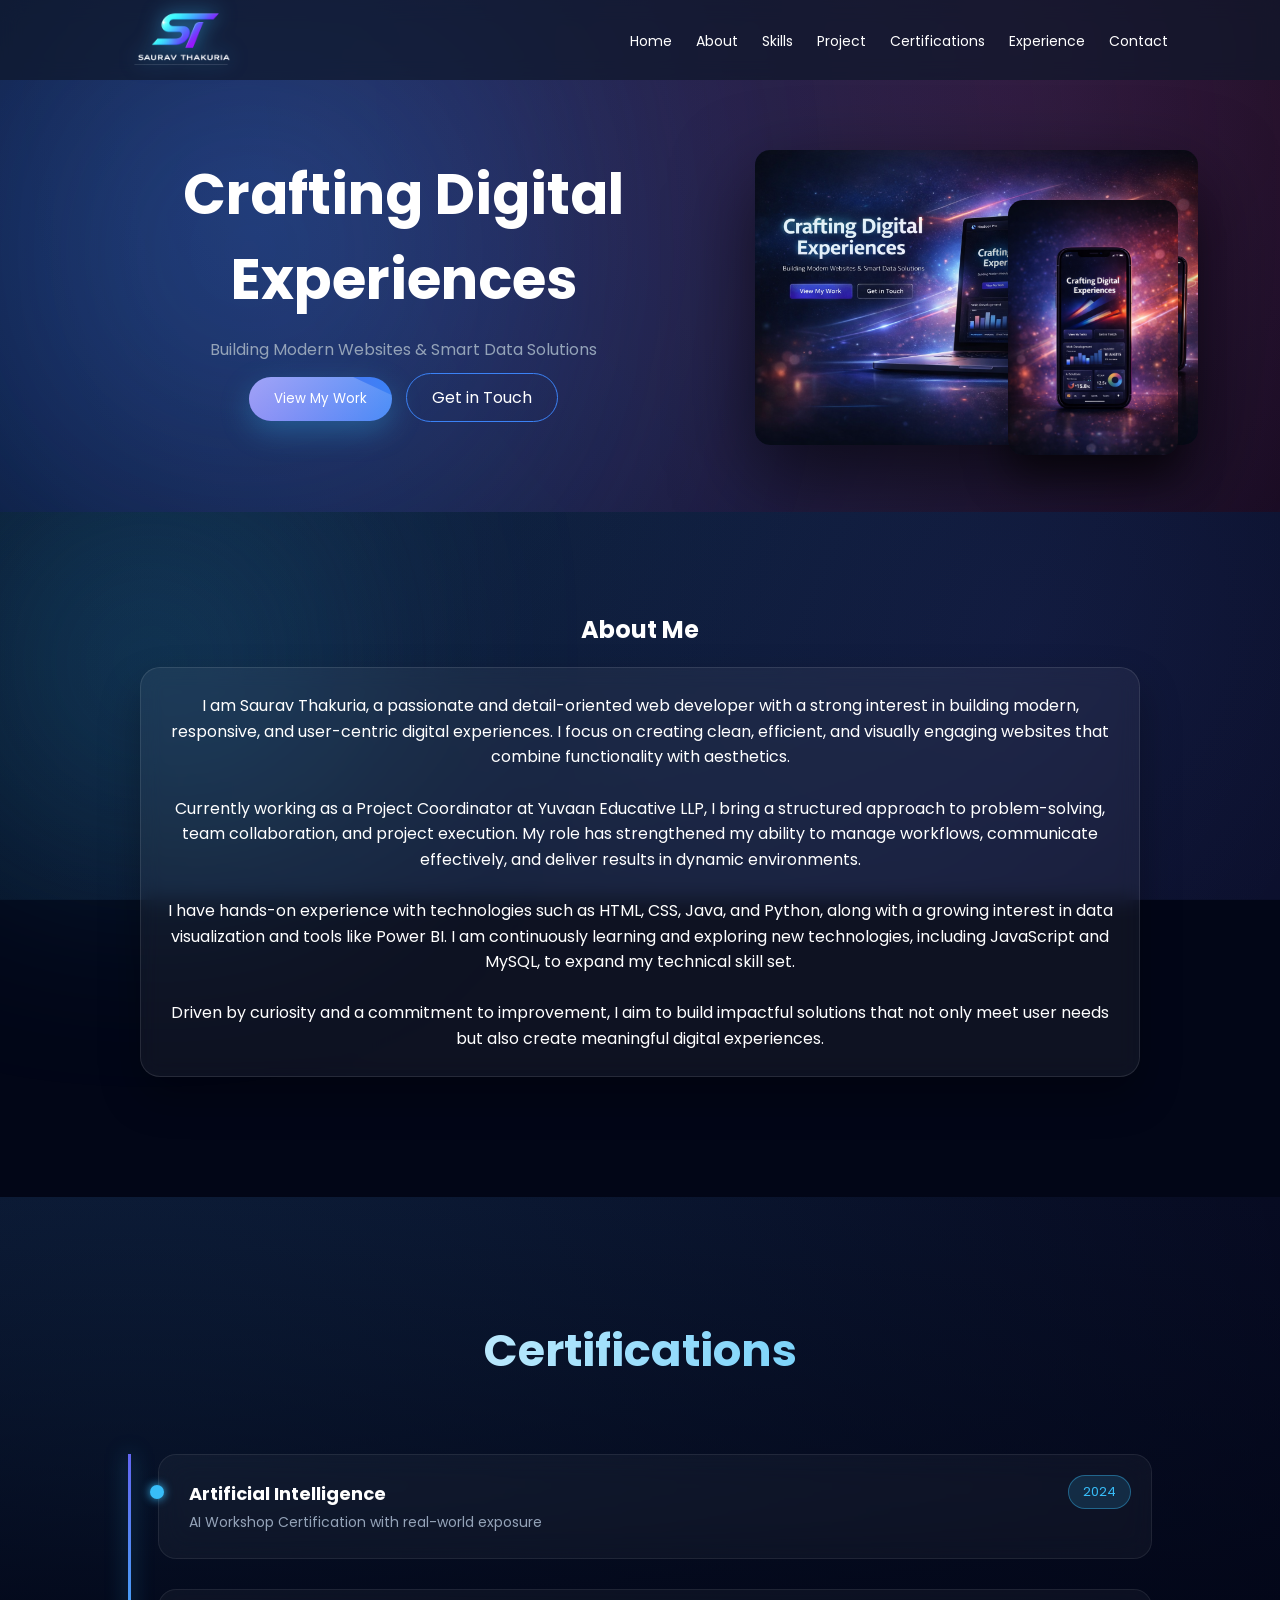
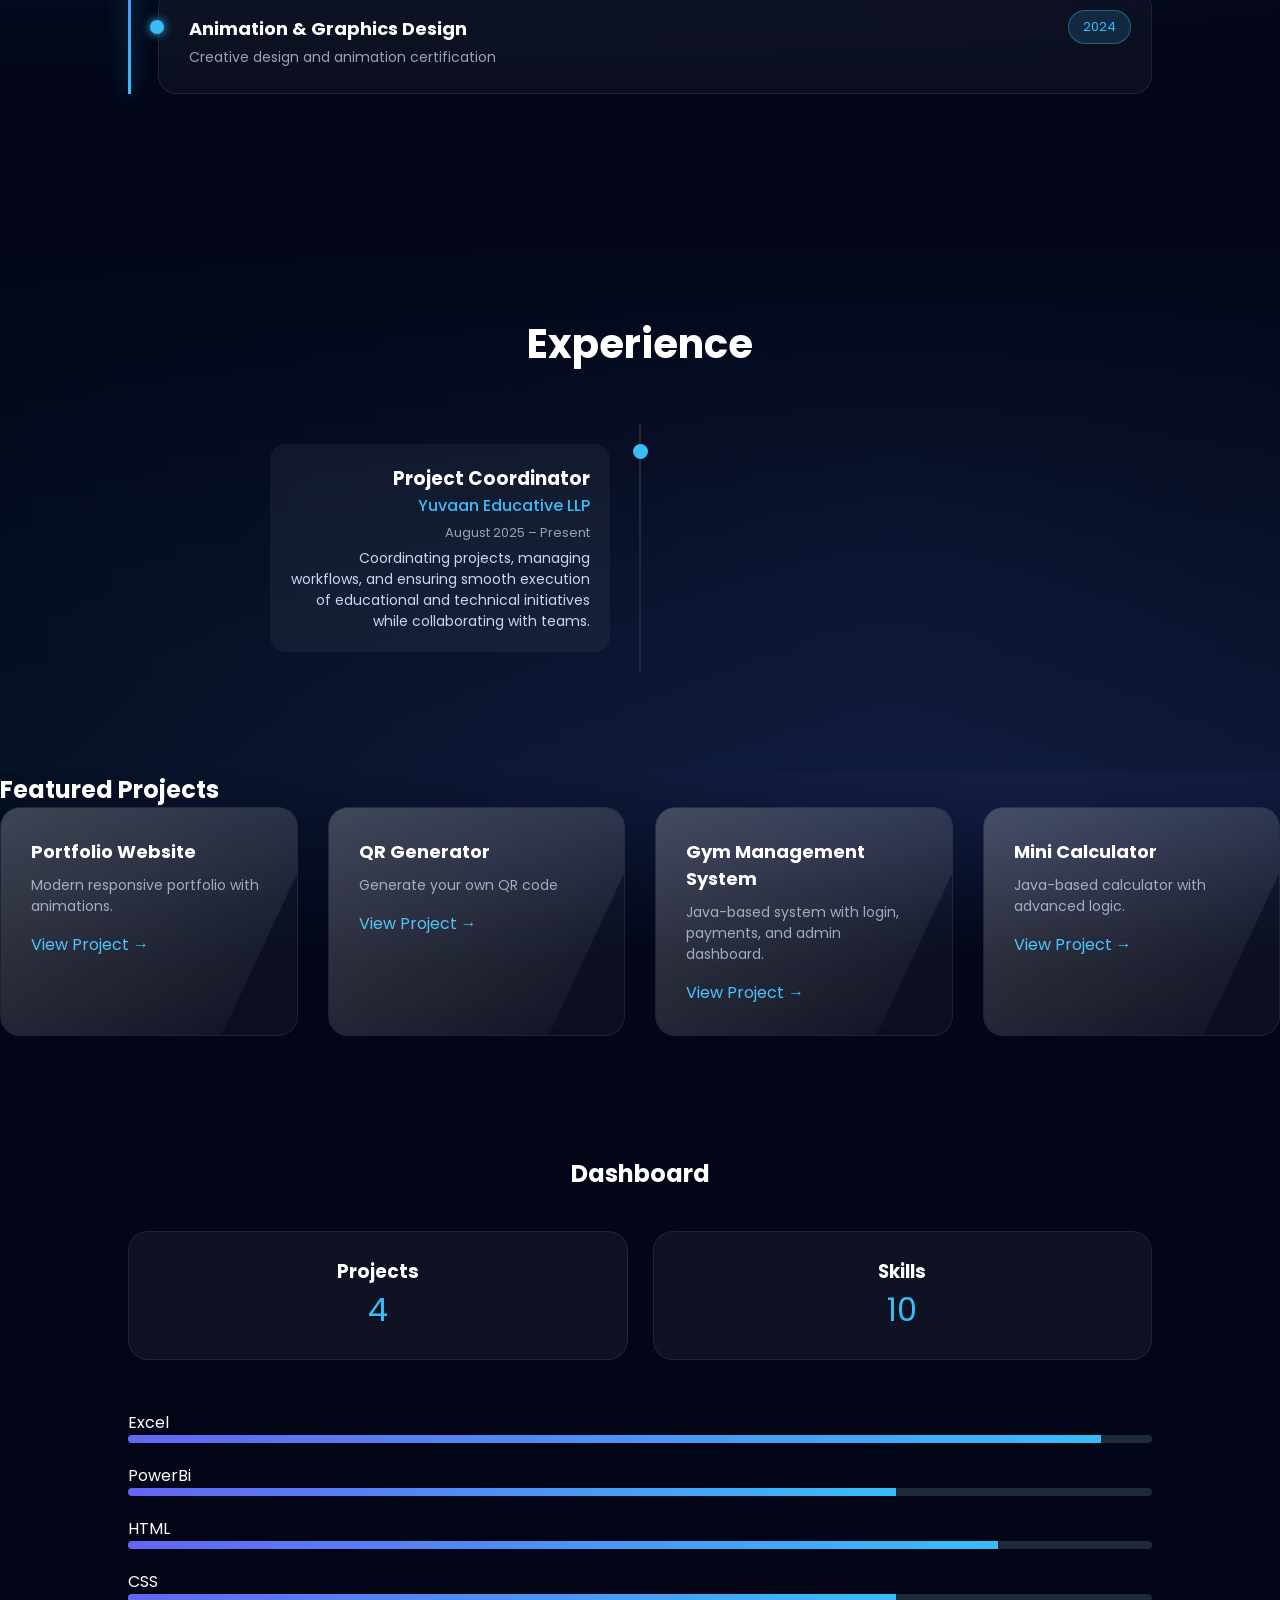
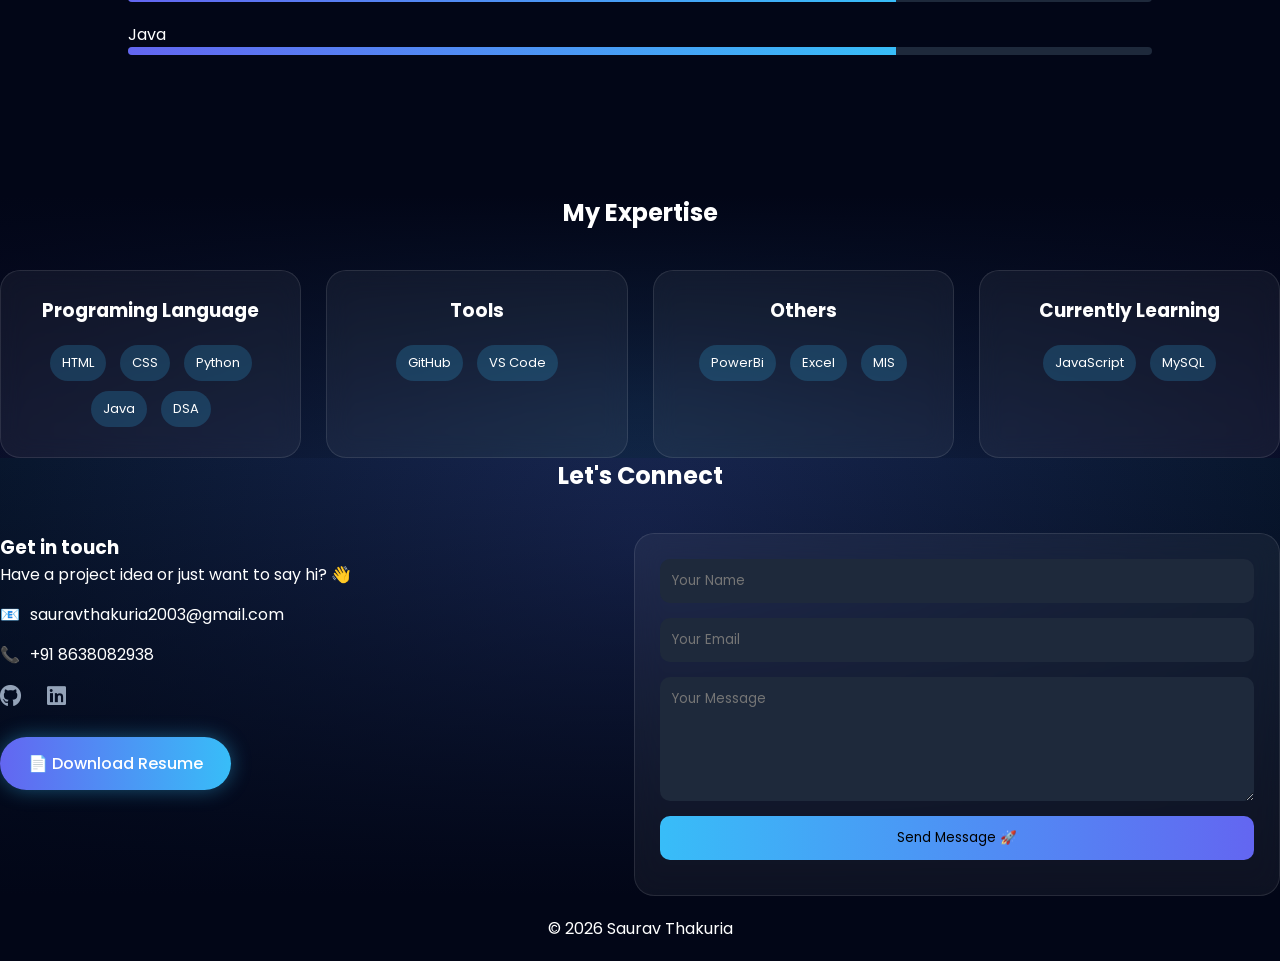
==== index.html @ 49cc0798 "Update index.html" ====
<!DOCTYPE html>
<html lang="en">
<head>
    <meta charset="UTF-8">
    <title>Saurav Thakuria | Portfolio</title>
    <link rel="stylesheet" href="style.css">
    <link rel="icon" href="logo.png">
    <link rel="stylesheet" href="https://cdnjs.cloudflare.com/ajax/libs/font-awesome/6.5.0/css/all.min.css">
    <link href="https://fonts.googleapis.com/css2?family=Poppins:wght@300;400;600&display=swap" rel="stylesheet">
    <!-- Google tag (gtag.js) -->
<script async src="https://www.googletagmanager.com/gtag/js?id=G-VXC1PL7Y31"></script>
<script>
  window.dataLayer = window.dataLayer || [];
  function gtag(){dataLayer.push(arguments);}
  gtag('js', new Date());

  gtag('config', 'G-VXC1PL7Y31');
</script>
</head>
<body>

<!-- NAVBAR -->
<header>
    <h1 class="logo">
  <img src="logo.png" alt="Saurav Logo">
</h1>
    <nav>
        <button onclick="scrollToSection('home')">Home</button>
        <button onclick="scrollToSection('about')">About</button>
        <button onclick="scrollToSection('skills')">Skills</button>
        <button onclick="scrollToSection('projects')">Project</button>
        <button onclick="scrollToSection('certifications')">Certifications</button>
        <button onclick="scrollToSection('experience')">Experience</button>
        <button onclick="scrollToSection('contact')">Contact</button>
    </nav>
</header>

<!-- HERO -->
<section id="home" class="hero">
  <div class="hero-container">

    <!-- LEFT -->
    <div class="hero-left">
      <h1>Crafting Digital Experiences</h1>
      <p>Building Modern Websites & Smart Data Solutions</p>

      <div class="hero-buttons">
        <button id="workBtn" class="premium-btn" onclick="scrollToSection('projects')">
  View My Work
</button>

<a onclick="scrollToSection('contact')" class="btn-outline premium-outline">
  Get in Touch
</a>
      </div>
    </div>

    <!-- RIGHT -->
    <div class="hero-right">

      <!-- MAIN SCREEN -->
      <div class="main-screen">
    
    <img src="dashboard.png" alt="dashboard">
  </a>
</div>

      <!-- FLOATING MOBILE -->
      <div class="mobile-screen">
      <a href="https://sauravthakuriaportfolio.in" target="_blank"></a>
       <img src="mobile.png" alt="mobile preview">
  
</div>

    </div>

  </div>
</section>

<!-- ABOUT -->
<section id="about">
    <h2>About Me</h2>
    <p>
        I am Saurav Thakuria, a passionate and detail-oriented web developer with a strong interest in building modern, responsive, and user-centric digital experiences. I focus on creating clean, efficient, and visually engaging websites that combine functionality with aesthetics.
<br><br>
Currently working as a Project Coordinator at Yuvaan Educative LLP, I bring a structured approach to problem-solving, team collaboration, and project execution. My role has strengthened my ability to manage workflows, communicate effectively, and deliver results in dynamic environments.
<br><br>
I have hands-on experience with technologies such as HTML, CSS, Java, and Python, along with a growing interest in data visualization and tools like Power BI. I am continuously learning and exploring new technologies, including JavaScript and MySQL, to expand my technical skill set.
<br><br>
Driven by curiosity and a commitment to improvement, I aim to build impactful solutions that not only meet user needs but also create meaningful digital experiences.

    </p>
</section>

<section id="certifications">
  <div class="cert-container">

    <h2 class="section-title">Certifications</h2>

    <div class="cert-list">

      <div class="cert-item">
        <div class="cert-left">
          <h3>Artificial Intelligence</h3>
          <p>AI Workshop Certification with real-world exposure</p>
        </div>
        <span class="cert-year">2024</span>
      </div>

      <div class="cert-item">
        <div class="cert-left">
          <h3>Animation & Graphics Design</h3>
          <p>Creative design and animation certification</p>
        </div>
        <span class="cert-year">2024</span>
      </div>

    </div>

  </div>
</section>

<!-- Experience -->
<section id="experience">
  <h2>Experience</h2>

  <div class="timeline">

    <div class="timeline-item">
      <div class="timeline-dot"></div>

      <div class="timeline-content">
        <h3>Project Coordinator</h3>
        <p class="company">Yuvaan Educative LLP</p>
        <p class="duration">August 2025 – Present</p>

        <p class="desc">
          Coordinating projects, managing workflows, and ensuring smooth 
          execution of educational and technical initiatives while 
          collaborating with teams.
        </p>
      </div>
    </div>

  </div>
</section>

<!-- PROJECTS -->
<section id="projects">
  <h2>Featured Projects</h2>

  <div class="project-grid">

    <div class="project-card">
      <div class="project-content">
        <h3>Portfolio Website</h3>
        <p>Modern responsive portfolio with animations.</p>
        <a href="https://sauravthakuriaportfolio.in/" target="_blank">View Project →</a>
      </div>
    </div>

    <div class="project-card">
      <div class="project-content">
        <h3>QR Generator</h3>
        <p>Generate your own QR code</p>
        <a href="qr generator\index.html" target="_blank">View Project →</a>
      </div>
    </div>

    <div class="project-card">
      <div class="project-content">
        <h3>Gym Management System</h3>
        <p>Java-based system with login, payments, and admin dashboard.</p>
        <a href="https://github.com/s-aur-av/Gym-Management-System" target="_blank">View Project →</a>
      </div>
    </div>

    <div class="project-card">
      <div class="project-content">
        <h3>Mini Calculator</h3>
        <p>Java-based calculator with advanced logic.</p>
        <a href="https://github.com/s-aur-av/Simple-Calculator" target="_blank">View Project →</a>
      </div>
    </div>

  </div>
</section>

<section id="dashboard">
  <h2>Dashboard</h2>

  <div class="dashboard-grid">

    <div class="dash-card">
      <h3>Projects</h3>
      <p class="count" data-target="4">0</p>
    </div>

    <div class="dash-card">
      <h3>Skills</h3>
      <p class="count" data-target="10">0</p>
    </div>

    <!-- <div class="dash-card">
      <h3>Experience</h3>
      <p>1+ Years</p>
    </div> -->

  </div>

  <!-- SKILL BARS -->
  <div class="skills-bars">
    <div class="bar">
      <div class="bar">
      <span>Excel</span>
      <div class="progress"><div style="width:95%"></div></div>
    </div>

    <div class="bar">
      <span>PowerBi</span>
      <div class="progress"><div style="width:75%"></div></div>
    </div>


      <span>HTML</span>
      <div class="progress"><div style="width:85%"></div></div>
    </div>

    <div class="bar">
      <span>CSS</span>
      <div class="progress"><div style="width:75%"></div></div>
    </div>

    <div class="bar">
      <span>Java</span>
      <div class="progress"><div style="width:75%"></div></div>
    </div>
  </div>

</section>

<!-- SKILLS -->
<section id="skills">
  <h2>My Expertise</h2>

  <div class="skills-grid">

    <div class="skill-card">
      <h3>Programing Language</h3>
      <div class="tags">
        <span>HTML</span>
        <span>CSS</span>
        <span>Python</span>
        <span>Java</span>
        <span>DSA</span>
      </div>
    </div>

    <div class="skill-card">
      <h3>Tools</h3>
      <div class="tags">
        <span>GitHub</span>
        <span>VS Code</span>
      </div>
    </div>

    <div class="skill-card">
      <h3>Others</h3>
      <div class="tags">
        <span>PowerBi</span>
        <span>Excel</span>
        <span>MIS</span>
      </div>
    </div>

    <div class="skill-card">
      <h3>Currently Learning</h3>
      <div class="tags">
        <span>JavaScript</span>
        <span>MySQL</span>
      </div>
    </div>

  </div>
</section>

<!-- CONTACT -->
<section id="contact">
  <h2>Let's Connect</h2>

  <div class="contact-wrapper">

    <!-- LEFT INFO -->
    <div class="contact-info">
      <h3>Get in touch</h3>
      <p>Have a project idea or just want to say hi? 👋</p>

      <div class="info-box">
        <span>📧</span>
        <p>sauravthakuria2003@gmail.com</p>
      </div>

      <div class="info-box">
        <span>📞</span>
        <p>+91 8638082938</p>
      </div>

      <div class="socials">
        <a href="https://github.com/s-aur-av" target="_blank">
  <i class="fa-brands fa-github"></i></a>
        <a href="https://linkedin.com/in/YOUR_USERNAME" target="_blank">
  <i class="fa-brands fa-linkedin"></i></a>

      </div>
      <div class="resume-box">
  <a href="Resume.pdf" target="_blank" class="resume-btn">
    📄 Download Resume
  </a>
</div>
    </div>

    <!-- RIGHT FORM -->
    <div class="contact-form-box">

      <form 
        action="https://docs.google.com/forms/d/e/1FAIpQLSd_JuJNEnAfX74g0qsbkmv-qudttuiQTP0_IwEKhWfiXL3vIQ/formResponse"
        method="POST"
        target="hidden_iframe"
        onsubmit="return handleSubmit()"
      >

        <input type="text" name="entry.2116424970" placeholder="Your Name" required>

        <input type="email" name="entry.1252102187" placeholder="Your Email" required>

        <textarea name="entry.1014805672" rows="5" placeholder="Your Message" required></textarea>

        <button type="submit">Send Message 🚀</button>

      </form>

      <iframe name="hidden_iframe" style="display:none;"></iframe>

      <p id="success-msg"></p>

    </div>

  </div>
</section>
<footer>
    <p>© 2026 Saurav Thakuria</p>
</footer>

<script src="script.js"></script>
</body>
</html>
---- style.css ----
/* RESET */
@media (max-width: 768px) {
  body, html { overflow-x: hidden; max-width: 100vw; }
  .container { max-width: 100%; margin: 0; padding: 0 10px; }
}

* {
    margin: 0;
    padding: 0;
    box-sizing: border-box;
    font-family: 'Poppins', sans-serif;
}

body, html {
  margin: 0;
  padding: 0;
  overflow-x: hidden;
}

body {
    background: #020617;
    color: #fff;
    scroll-behavior: smooth;
}

/* NAVBAR */
header {
    position: fixed;
    width: 100%;
    top: 0;
    background: rgba(15, 23, 42, 0.7);
    backdrop-filter: blur(10px);
    display: flex;
    justify-content: space-between;
    align-items: center;
    padding: 10px 8%;
    z-index: 1000;
    height: 80px;
}


.logo {
    display: flex;
    align-items: center;
}

.logo img {
    height: 110px;
    width: auto;
    object-fit: contain;
    transition: 0.3s;
    filter: drop-shadow(0 0 10px rgba(56,189,248,0.6));
}

.logo img:hover {
    transform: scale(1.08);
}

header h1 {
    font-size: 22px;
}

nav button {
    background: none;
    border: none;
    color: white;
    margin: 0 10px;
    cursor: pointer;
    font-size: 14px;
    transition: 0.3s;
}

nav button:hover {
    color: #38bdf8;
}

.nav-btn {
    display: inline-block;
    padding: 14px 30px;
    border-radius: 30px;
    text-decoration: none;
    color: white;

    background: linear-gradient(90deg, #6366f1, #38bdf8);

    transition: 0.3s;
}

.nav-btn:hover {
    transform: scale(1.08);
    box-shadow: 0 0 25px rgba(56,189,248,0.6);
}

/* HERO */
/* HERO BASE */
/* HERO BACKGROUND */
/* BASE PREMIUM BUTTON */
.premium-btn {
    position: relative;
    padding: 14px 30px;
    border-radius: 30px;
    border: none;
    cursor: pointer;
    color: white;
    overflow: hidden;

    background: linear-gradient(90deg, #6366f1, #38bdf8);
    box-shadow: 0 10px 30px rgba(56,189,248,0.3);

    transition: all 0.3s ease;
}

/* HOVER SCALE */
.premium-btn:hover {
    transform: translateY(-3px) scale(1.05);
}

/* ✨ SHINE EFFECT */
.premium-btn::before {
    content: "";
    position: absolute;
    top: -100%;
    left: -100%;
    width: 200%;
    height: 200%;
    background: linear-gradient(120deg, transparent, rgba(255,255,255,0.4), transparent);
    transform: rotate(25deg);
    transition: 0.5s;
}

.premium-btn:hover::before {
    top: 100%;
    left: 100%;
}

/* 🌊 RIPPLE EFFECT */
.premium-btn span {
    position: absolute;
    border-radius: 50%;
    transform: scale(0);
    animation: ripple 0.6s linear;
    background: rgba(255,255,255,0.5);
}

@keyframes ripple {
    to {
        transform: scale(4);
        opacity: 0;
    }
}

.premium-outline {
    position: relative;
    padding: 14px 30px;
    border-radius: 30px;
    text-decoration: none;
    color: white;

    border: 1px solid #38bdf8;
    overflow: hidden;

    transition: 0.3s;
}

/* glow on hover */
.premium-outline:hover {
    background: rgba(56,189,248,0.1);
    box-shadow: 0 0 20px rgba(56,189,248,0.6);
    transform: scale(1.05);
}


.hero {
    min-height: auto;              /* remove 100vh problem */
    padding: 120px 20px 60px;     /* top = navbar space */
    display: flex;
    flex-direction: column;
    
    align-items: center;
  justify-content: center; /* center horizontally */
  gap: 15px;
  flex-wrap: wrap;
    text-align: center;
    background:
        radial-gradient(circle at 20% 40%, rgba(59,130,246,0.3), transparent),
        radial-gradient(circle at 80% 10%, rgba(236,72,153,0.2), transparent),
        #020617;
    overflow: hidden;
}

.hero::before,
.hero::after {
    pointer-events: none;
    z-index: 0;
}


.hero::before {
    content: "";
    position: absolute;
    width: 700px;
    height: 700px;
    background: radial-gradient(circle, rgba(59,130,246,0.25), transparent);
    filter: blur(120px);
    top: -100px;
    left: -100px;
}

@media (max-width: 768px) {

  .hero-buttons {
    flex-direction: column;  /* stack buttons */
    align-items: center;
    justify-content: center;
  }

  .hero-buttons button,
  .hero-buttons a {
    width: 80%;
    text-align: center;
  }

}

/* CONTAINER */
.hero-container {
    width: 90%;
    display: flex;
    align-items: center;
    justify-content: space-between;
    gap: 30px;
}

/* LEFT SIDE */
.hero-left {
    position: relative;
    cursor: pointer;
    z-index: 5;
}

.hero-buttons {
    position: relative;
    z-index: 6;
}

@media (max-width: 768px) {

  .hero {
    padding: 100px 15px 40px; /* reduce bottom space */
  }

  .hero-container {
    flex-direction: column;
    text-align: center;
    gap: 20px;
  }

  .hero-left h1 {
    font-size: 26px;
  }

  .hero-left p {
    font-size: 14px;
  }

}

.hero-left h1 {
    font-size: 3.5rem;
    font-weight: 700;
}

.hero-left p {
    margin: 15px 0;
    color: #94a3b8;
}

/* BUTTONS */
.hero-buttons button {
    padding: 12px 25px;
    border-radius: 25px;
    border: none;
    background: linear-gradient(90deg, #6366f1, #3b82f6);
    color: white;
    margin-right: 10px;
    cursor: pointer;
}

.btn-outline {
    padding: 12px 25px;
    border: 1px solid #3b82f6;
    border-radius: 25px;
    text-decoration: none;
    color: white;
}

/* RIGHT SIDE */
.hero-right {
    pointer-events: none;
}

/* RIGHT CONTAINER */
.hero-right {
    position: relative;
    display: flex;
  
    align-items: center;
}

/* MAIN SCREEN */
/* MAIN SCREEN */
.main-screen {
    position: relative;
    z-index: 2;
}

.main-screen img {
    width: 550px;
    max-width: 100%;
    border-radius: 15px;
    box-shadow: 0 30px 80px rgba(0,0,0,0.6);
    transition: 0.4s;
    cursor: pointer;
}

/* MOBILE SCREEN (overlay for desktop) */
.mobile-screen {
    position: absolute;
    right: 20px;
    bottom: -10px;
    z-index: 3;
}

.mobile-screen img {
    width: 170px;
    border-radius: 15px;
    box-shadow: 0 20px 40px rgba(0,0,0,0.6);
    transition: 0.4s;
    cursor: pointer;
}

/* HOVER EFFECT (BOTH) */
.main-screen img:hover,
.mobile-screen img:hover {
    transform: translateY(-10px) scale(1.05);
    box-shadow: 0 40px 100px rgba(56,189,248,0.3);
}

/* CLICK FEEDBACK */
.main-screen img:active,
.mobile-screen img:active {
    transform: scale(0.96);
}

MAKE IMAGE CLICKABLE
.mobile-screen img {
    width: 170px;
    border-radius: 15px;
    box-shadow: 0 20px 40px rgba(0,0,0,0.6);
    cursor: pointer;   /* shows clickable */
    pointer-events: auto; /* IMPORTANT */
    transition: 0.4s;
}

/* HOVER EFFECT */
.mobile-screen img:hover {
    transform: translateY(-10px) scale(1.08);
}

/* OPTIONAL CLICK FEEDBACK */
.mobile-screen img:active {
    transform: scale(0.95);
}

/* allow clicks */
.hero-right {
    pointer-events: auto;
}

/* ensure images are clickable */
.main-screen a,
.mobile-screen a {
    display: inline-block;
    pointer-events: auto;
}


/* SECTION */



.section {
  padding: 60px 20px;
}

.container {
  width: 100%;
  max-width: 1200px;
  margin: auto;
}

/* ABOUT */
#about {
    text-align: center;
}

#about {
    position: relative;
    padding: 100px 10%;
    color: white;
    overflow: hidden;
}

/* Background Image + Gradient */
#about::before {
    content: "";
    position: absolute;
    inset: 0;

    background:
        radial-gradient(circle at 20% 30%, rgba(56,189,248,0.15), transparent),
        radial-gradient(circle at 80% 70%, rgba(99,102,241,0.15), transparent),
        linear-gradient(
            rgba(2,6,23,0.9),
            rgba(2,6,23,0.95)
        ),
        url("about-bg.jpeg");

    background-size: cover;
    background-position: center;
    background-attachment: fixed;

    z-index: 0;
}

#about::after {
    content: "";
    position: absolute;
    width: 500px;
    height: 500px;

    background: radial-gradient(circle, rgba(56,189,248,0.2), transparent);
    filter: blur(100px);

    top: -100px;
    left: -100px;

    z-index: 0;
}

#about p {
    max-width: 1000px;
    margin: 20px auto;

    padding: 25px;
    border-radius: 20px;

    background: rgba(255,255,255,0.05);
    backdrop-filter: blur(10px);

    border: 1px solid rgba(255,255,255,0.1);

    box-shadow: 0 20px 40px rgba(0,0,0,0.3);

    line-height: 1.6;
}

#about p:hover {
    transform: translateY(-5px);
    box-shadow: 0 30px 60px rgba(56,189,248,0.2);
    transition: 0.3s;
}

/* Content stays above */
#about * {
    position: relative;
    z-index: 1;
}

/* CERTIFICATIONS SECTION */
/* SECTION */
#certifications {
    padding: 120px 10%;
    background:
        linear-gradient(180deg, rgba(99,102,241,0.05), #020617 80%),
        radial-gradient(circle at 10% 50%, rgba(56,189,248,0.12), transparent);
    position: relative;
}

/* TITLE */
.section-title {
    font-size: 2.8rem;
    text-align: center;
    margin-bottom: 70px;

    background: linear-gradient(90deg, #ffffff, #38bdf8);
    -webkit-background-clip: text;
    color: transparent;
}

/* TIMELINE LINE */
.cert-list {
    position: relative;
    display: flex;
    flex-direction: column;
    gap: 30px;
    padding-left: 30px;
}

/* vertical glowing line */
.cert-list::before {
    content: "";
    position: absolute;
    left: 0;
    top: 0;
    width: 3px;
    height: 100%;
    background: linear-gradient(#6366f1, #38bdf8);
    box-shadow: 0 0 20px rgba(56,189,248,0.6);
}

/* CARD */
.cert-item {
    position: relative;
    padding: 25px 25px 25px 30px;
    border-radius: 18px;

    background: rgba(255,255,255,0.04);
    backdrop-filter: blur(15px);

    border: 1px solid rgba(255,255,255,0.08);

    transition: 0.4s;
}

/* DOT */
.cert-item::before {
    content: "";
    position: absolute;
    left: -9px;
    top: 30px;
    width: 14px;
    height: 14px;
    background: #38bdf8;
    border-radius: 50%;
    box-shadow: 0 0 10px #38bdf8;
}

/* HOVER */
.cert-item:hover {
    transform: translateX(10px) scale(1.02);
    box-shadow: 0 20px 50px rgba(56,189,248,0.2);
}

/* TEXT */
.cert-left h3 {
    font-size: 18px;
    margin-bottom: 5px;
}

.cert-left p {
    color: #94a3b8;
    font-size: 14px;
}

/* YEAR BADGE */
.cert-year {
    position: absolute;
    top: 20px;
    right: 20px;

    padding: 6px 14px;
    border-radius: 20px;

    background: rgba(56,189,248,0.15);
    border: 1px solid rgba(56,189,248,0.4);

    color: #38bdf8;
    font-size: 13px;
}

/* PROJECT PREMIUM */
/* GRID */
#projects {
    background:
        linear-gradient(180deg, rgba(56,189,248,0.05), #020617 70%),
        radial-gradient(circle at 80% 30%, rgba(99,102,241,0.18), transparent);
}


.project-grid {
    display: grid;
    grid-template-columns: repeat(auto-fit, minmax(260px, 1fr));
    gap: 30px;
}

/* CARD */
.project-card {
    position: relative;
    padding: 30px;
    border-radius: 20px;
    overflow: hidden;

    background: rgba(255,255,255,0.04);
    backdrop-filter: blur(15px);

    border: 1px solid rgba(255,255,255,0.08);

    transition: all 0.4s ease;
}

/* GLOW BORDER */
.project-card::before {
    content: "";
    position: absolute;
    inset: 0;
    border-radius: 20px;
    padding: 1px;

    background: linear-gradient(120deg, #6366f1, #38bdf8, transparent);
    -webkit-mask: linear-gradient(#000 0 0) content-box, linear-gradient(#000 0 0);
    -webkit-mask-composite: xor;
            mask-composite: exclude;

    opacity: 0;
    transition: 0.4s;
}

/* LIGHT SWEEP */
.project-card::after {
    content: "";
    position: absolute;
    top: -100%;
    left: -100%;
    width: 200%;
    height: 200%;
    background: linear-gradient(120deg, transparent, rgba(255,255,255,0.2), transparent);
    transform: rotate(25deg);
    transition: 0.6s;
}

/* HOVER EFFECT */
.project-card:hover {
    transform: translateY(-15px) scale(1.03);
    box-shadow: 0 20px 60px rgba(56,189,248,0.25);
}

.project-card:hover::before {
    opacity: 1;
}

.project-card:hover::after {
    top: 100%;
    left: 100%;
}

/* CONTENT */
.project-content h3 {
    margin-bottom: 10px;
    font-size: 18px;
}

.project-content p {
    color: #94a3b8;
    font-size: 14px;
}

/* LINK */
.project-content a {
    display: inline-block;
    margin-top: 15px;
    color: #38bdf8;
    text-decoration: none;
    position: relative;
}

/* LINK HOVER */
.project-content a::after {
    content: "";
    position: absolute;
    left: 0;
    bottom: -2px;
    width: 0%;
    height: 2px;
    background: #38bdf8;
    transition: 0.3s;
}

.project-content a:hover::after {
    width: 100%;
}

/* DASHBOARD */
@media (max-width: 768px) {

  /* Stack layout */
  .hero-container {
    flex-direction: column;
    align-items: center;
    text-align: center;
  }

  /* MAIN SCREEN */
  .main-screen img {
    width: 100%;
    max-width: 320px;
  }

  /* MOBILE SCREEN BELOW MAIN IMAGE */
  .mobile-screen {
    position: relative;   /* remove absolute */
    right: 0;
    bottom: 0;
    margin-top: 15px;
  }

  .mobile-screen img {
    width: 110px;
  }

}

  .hero-left {
    order: 1;
  }

  .hero-right {
    order: 2;
    margin-top: 30px;
  }




#dashboard {
    padding: 120px 10%;
    text-align: center;
}

/* GRID */
.dashboard-grid {
    display: grid;
    grid-template-columns: repeat(auto-fit, minmax(200px, 1fr));
    gap: 25px;
    margin-top: 40px;
}

/* CARD */
.dash-card {
    padding: 25px;
    border-radius: 20px;

    background: rgba(255,255,255,0.05);
    backdrop-filter: blur(8px);

    border: 1px solid rgba(255,255,255,0.08);

    transition: 0.3s;
}

.dash-card:hover {
    transform: translateY(-8px);
    box-shadow: 0 20px 40px rgba(56,189,248,0.2);
}

/* COUNT */
.count {
    font-size: 2rem;
    color: #38bdf8;
}

/* SKILL BARS */
.skills-bars {
    margin-top: 50px;
}

.bar {
    margin-bottom: 20px;
    text-align: left;
}

.progress {
    height: 8px;
    background: #1e293b;
    border-radius: 10px;
    overflow: hidden;
}

.progress div {
    height: 100%;
    background: linear-gradient(90deg, #6366f1, #38bdf8);
}


/* EXPERIENCE SECTION */
#experience {
    padding: 100px 10%;
    background:
        linear-gradient(180deg, #020617 0%, rgba(56,189,248,0.06) 100%),
        radial-gradient(circle at 70% 60%, rgba(99,102,241,0.15), transparent);
    text-align: center;
}

#experience h2 {
    font-size: 2.5rem;
    margin-bottom: 50px;
}

/* TIMELINE */
.timeline {
    position: relative;
    max-width: 800px;
    margin: auto;
}

/* Vertical line */
.timeline::before {
    content: "";
    position: absolute;
    left: 50%;
    width: 2px;
    height: 100%;
    background: #1e293b;
    transform: translateX(-50%);
}

/* ITEM */
.timeline-item {
    position: relative;
    width: 50%;
    padding: 20px 30px;
}

/* Left side */
.timeline-item:nth-child(odd) {
    left: 0;
    text-align: right;
}

/* Right side */
.timeline-item:nth-child(even) {
    left: 50%;
    text-align: left;
}

/* DOT */
.timeline-dot {
    position: absolute;
    top: 20px;
    right: -8px;
    width: 15px;
    height: 15px;
    background: #38bdf8;
    border-radius: 50%;
}

/* Right side dot fix */
.timeline-item:nth-child(even) .timeline-dot {
    left: -8px;
}

/* CONTENT */
.timeline-content {
    background: rgba(255,255,255,0.05);
    padding: 20px;
    border-radius: 15px;
    backdrop-filter: blur(10px);
    transition: 0.3s;
}

.timeline-content:hover {
    transform: scale(1.03);
    box-shadow: 0 10px 30px rgba(56,189,248,0.2);
}

.company {
    color: #38bdf8;
    font-weight: 500;
}

.duration {
    font-size: 13px;
    color: #94a3b8;
    margin: 5px 0;
}

.desc {
    font-size: 14px;
    color: #cbd5f5;
}

/* SKILLS PREMIUM */
#skills {
    text-align: center;
    background:
        linear-gradient(180deg, #020617 0%, rgba(99,102,241,0.08) 100%),
        radial-gradient(circle at 50% 80%, rgba(56,189,248,0.15), transparent);
}

.skills-grid {
    display: grid;
    grid-template-columns: repeat(auto-fit, minmax(250px, 1fr));
    gap: 25px;
    margin-top: 40px;
}

.skill-card {
    padding: 25px;
    border-radius: 20px;
    background: rgba(255,255,255,0.05);
    backdrop-filter: blur(12px);
    transition: 0.4s;
    border: 1px solid rgba(255,255,255,0.1);
}

.skill-card:hover {
    transform: translateY(-10px) scale(1.02);
    box-shadow: 0 10px 30px rgba(56,189,248,0.3);
}

.skill-card h3 {
    margin-bottom: 15px;
}

.tags span {
    display: inline-block;
    margin: 5px;
    padding: 8px 12px;
    border-radius: 20px;
    background: rgba(56,189,248,0.2);
    font-size: 13px;
}

/* CONTACT PREMIUM */
#contact {
    text-align: center;
    background:
        linear-gradient(180deg, rgba(56,189,248,0.08), #020617),
        radial-gradient(circle at 50% 20%, rgba(99,102,241,0.2), transparent);
}

.contact-wrapper {
    margin-top: 40px;
    display: flex;
    gap: 40px;
    flex-wrap: wrap;
}

/* LEFT SIDE */
.contact-info {
    flex: 1;
    text-align: left;
}

.info-box {
    display: flex;
    align-items: center;
    margin: 15px 0;
    gap: 10px;
}

.socials a {
    margin-right: 10px;
    font-size: 20px;
    transition: 0.3s;
}

.socials a:hover {
    transform: scale(1.2);
}

/* RIGHT SIDE FORM */
.contact-form-box {
    flex: 1;
    padding: 25px;
    border-radius: 20px;
    background: rgba(255,255,255,0.05);
    backdrop-filter: blur(15px);
    border: 1px solid rgba(255,255,255,0.1);
}

.contact-form-box form {
    display: flex;
    flex-direction: column;
}

.contact-form-box input,
.contact-form-box textarea {
    margin-bottom: 15px;
    padding: 12px;
    border-radius: 10px;
    border: none;
    background: #1e293b;
    color: white;
}

.socials i {
    font-size: 22px;
    margin-right: 12px;
    color: #94a3b8;
    transition: 0.3s;
}

.socials i {
    font-size: 22px;
    margin-right: 12px;
    color: #94a3b8;
    transition: 0.3s;
}

/* LinkedIn */
.socials a:hover .fa-linkedin {
    color: #0A66C2;
}

/* GitHub */
.socials a:hover .fa-github {
    color: #ffffff;
}

.socials a:hover i {
    transform: scale(1.2);
}
.contact-form-box button {
    padding: 12px;
    border: none;
    border-radius: 10px;
    background: linear-gradient(90deg, #38bdf8, #6366f1);
    cursor: pointer;
    transition: 0.3s;
}

.contact-form-box button:hover {
    transform: scale(1.05);
}

/* RESUME BOX */
.resume-box {
    margin-top: 25px;
}

/* BUTTON */
.resume-btn {
    display: inline-block;
    padding: 14px 28px;
    border-radius: 30px;
    text-decoration: none;
    color: white;
    font-weight: 500;

    background: linear-gradient(90deg, #6366f1, #38bdf8);
    box-shadow: 0 0 20px rgba(56,189,248,0.4);

    transition: all 0.3s ease;
}

/* HOVER EFFECT */
.resume-btn:hover {
    transform: translateY(-4px) scale(1.05);
    box-shadow: 0 0 30px rgba(56,189,248,0.7);
}

/* SUCCESS MESSAGE */
#success-msg {
    margin-top: 10px;
    color: #22c55e;
    font-size: 14px;
}

/* FOOTER */
footer {
    text-align: center;
    padding: 20px;
    background: #020617;
}

@media (max-width: 768px) {

  h1 {
    font-size: 28px;
    line-height: 1.3;
  }

  h2 {
    font-size: 20px;
  }

  p {
    font-size: 14px;
  }

  .hero {
    padding: 60px 15px;
  }

  .buttons {
    flex-direction: column;
    gap: 10px;
  }

  .btn {
    width: 100%;
    text-align: center;
  }

}
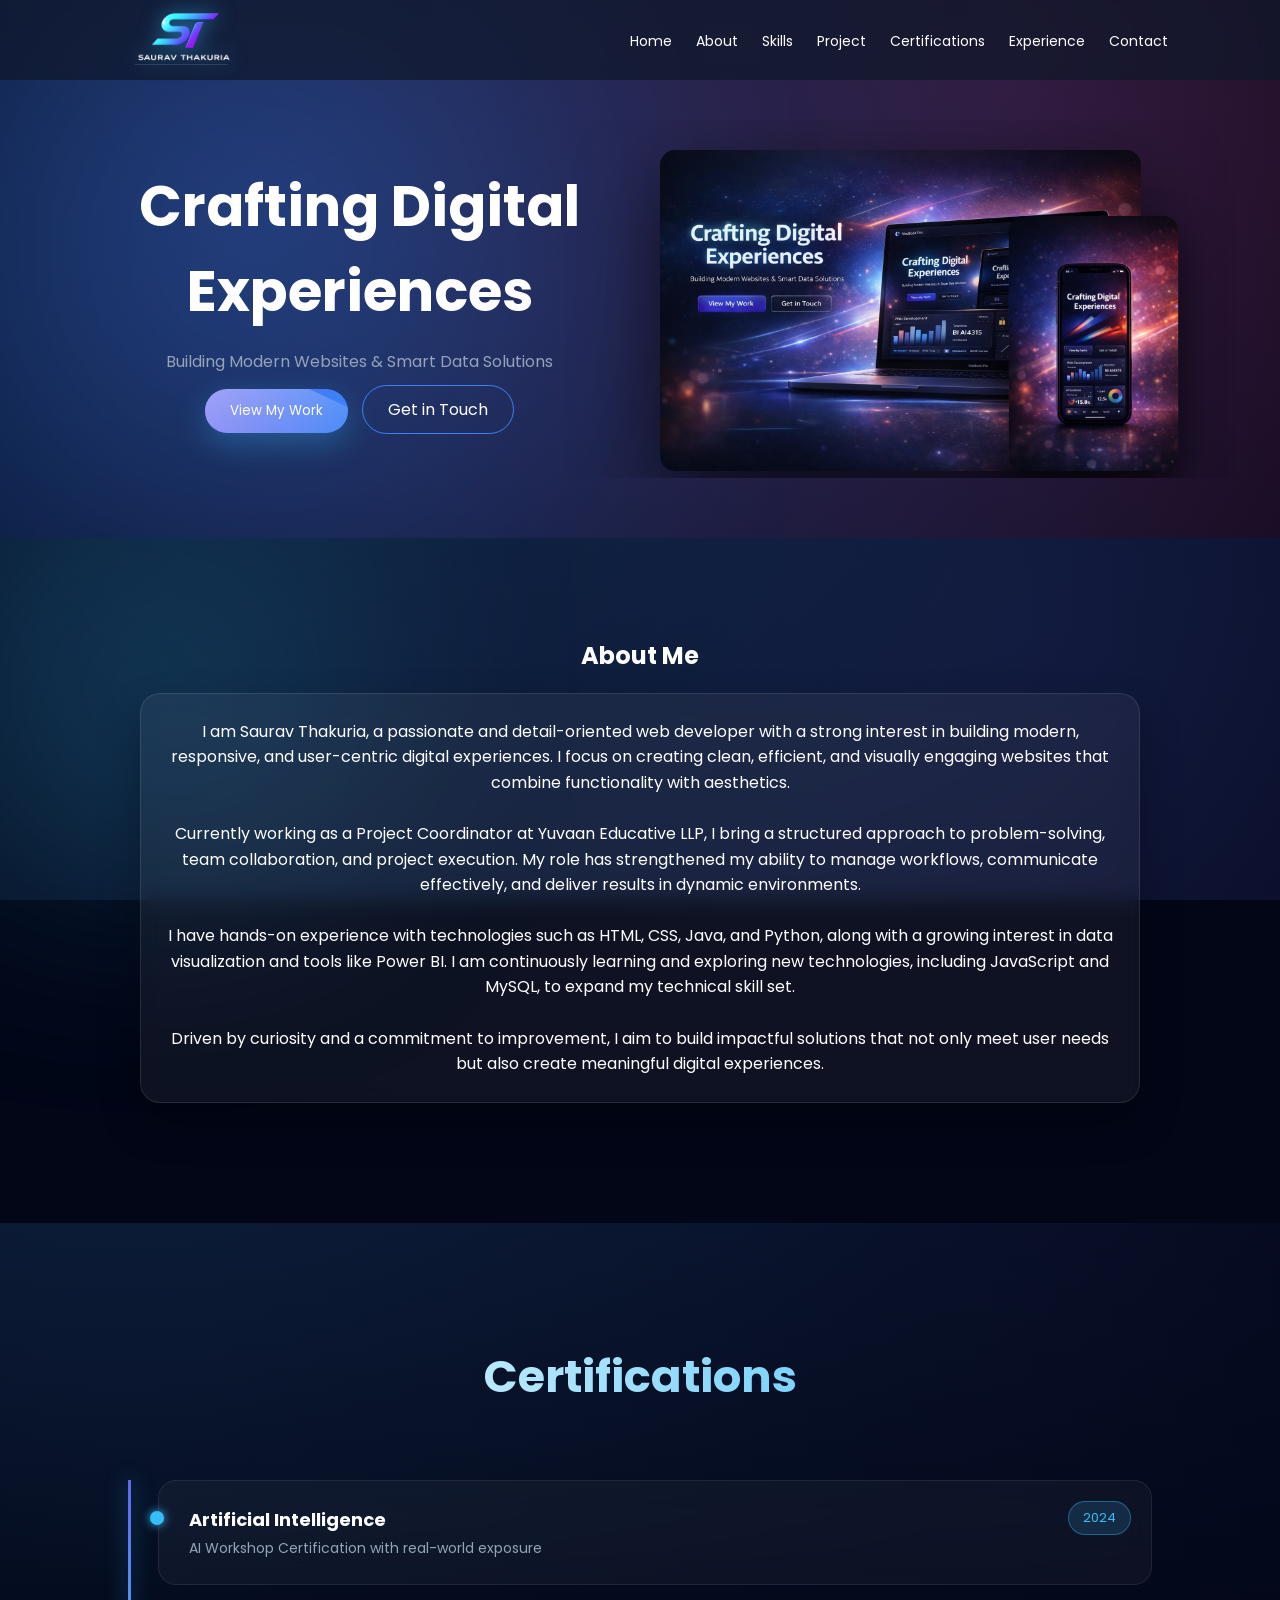
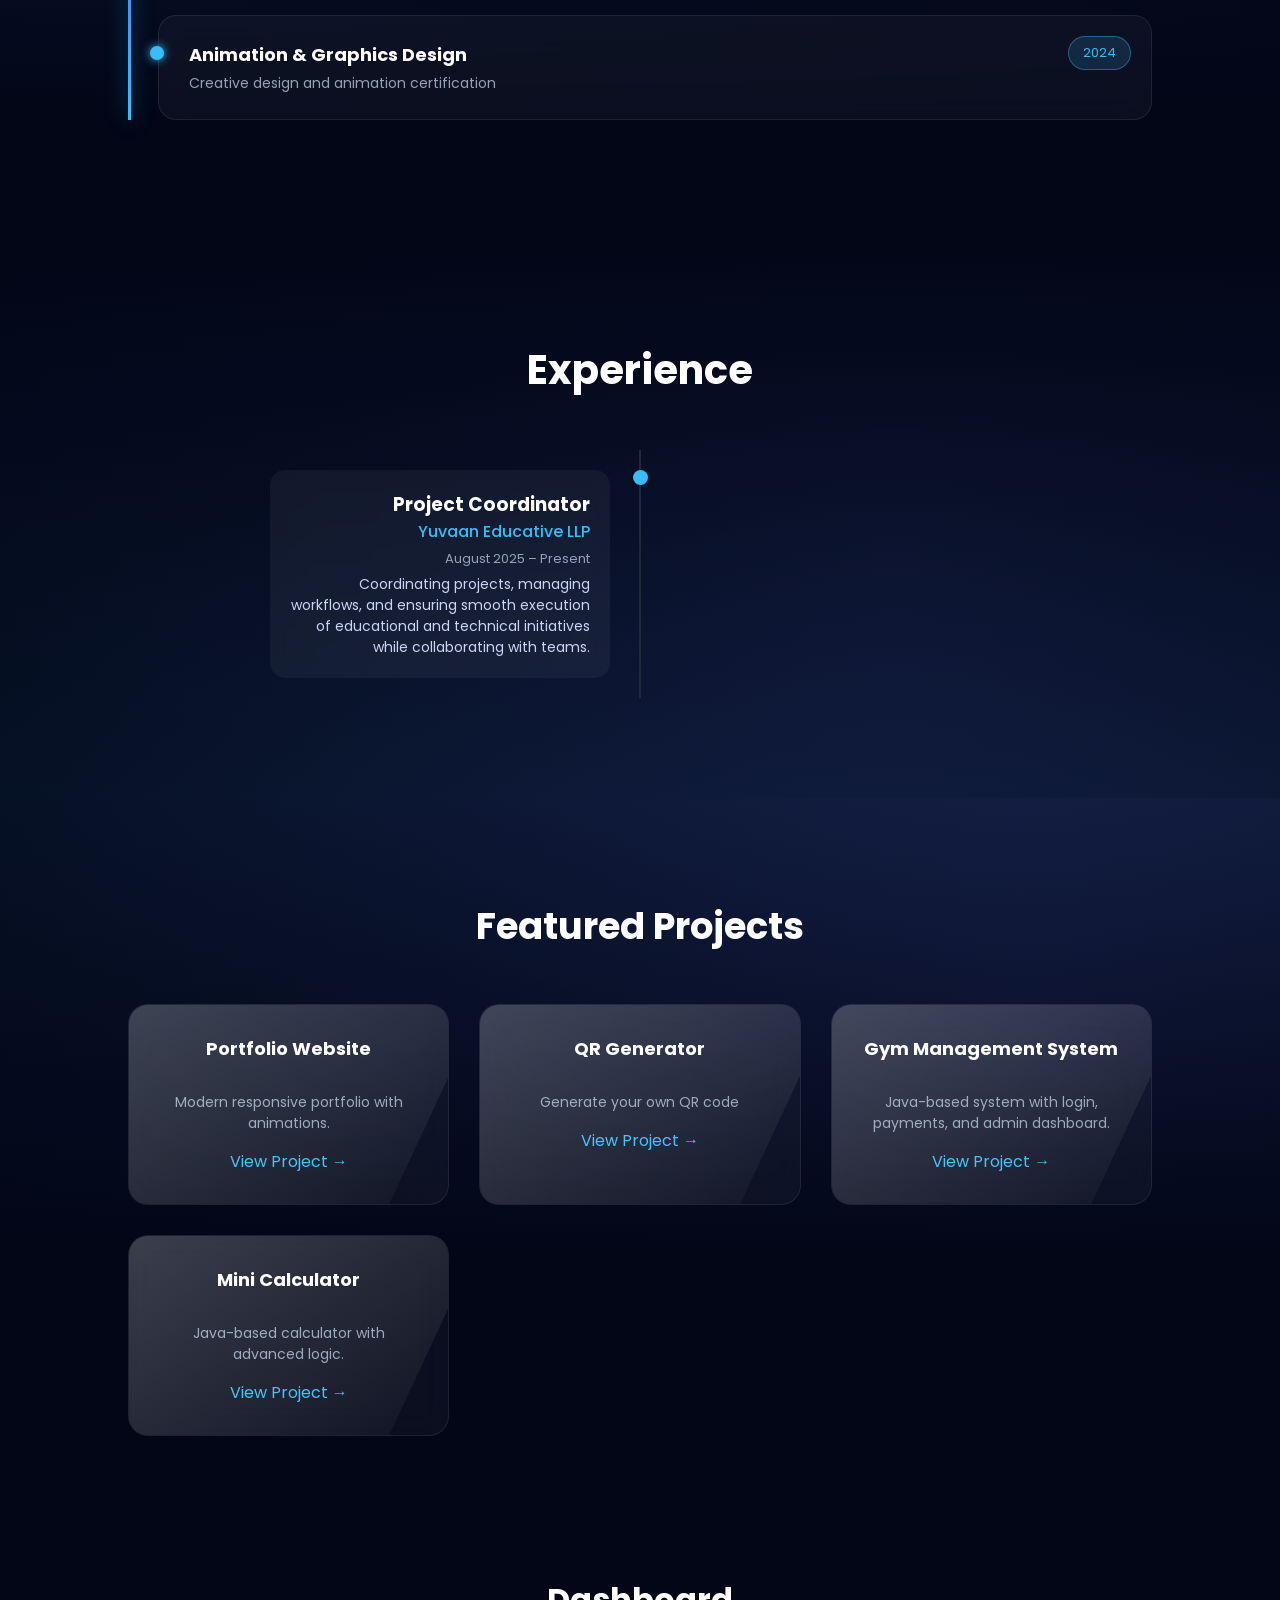
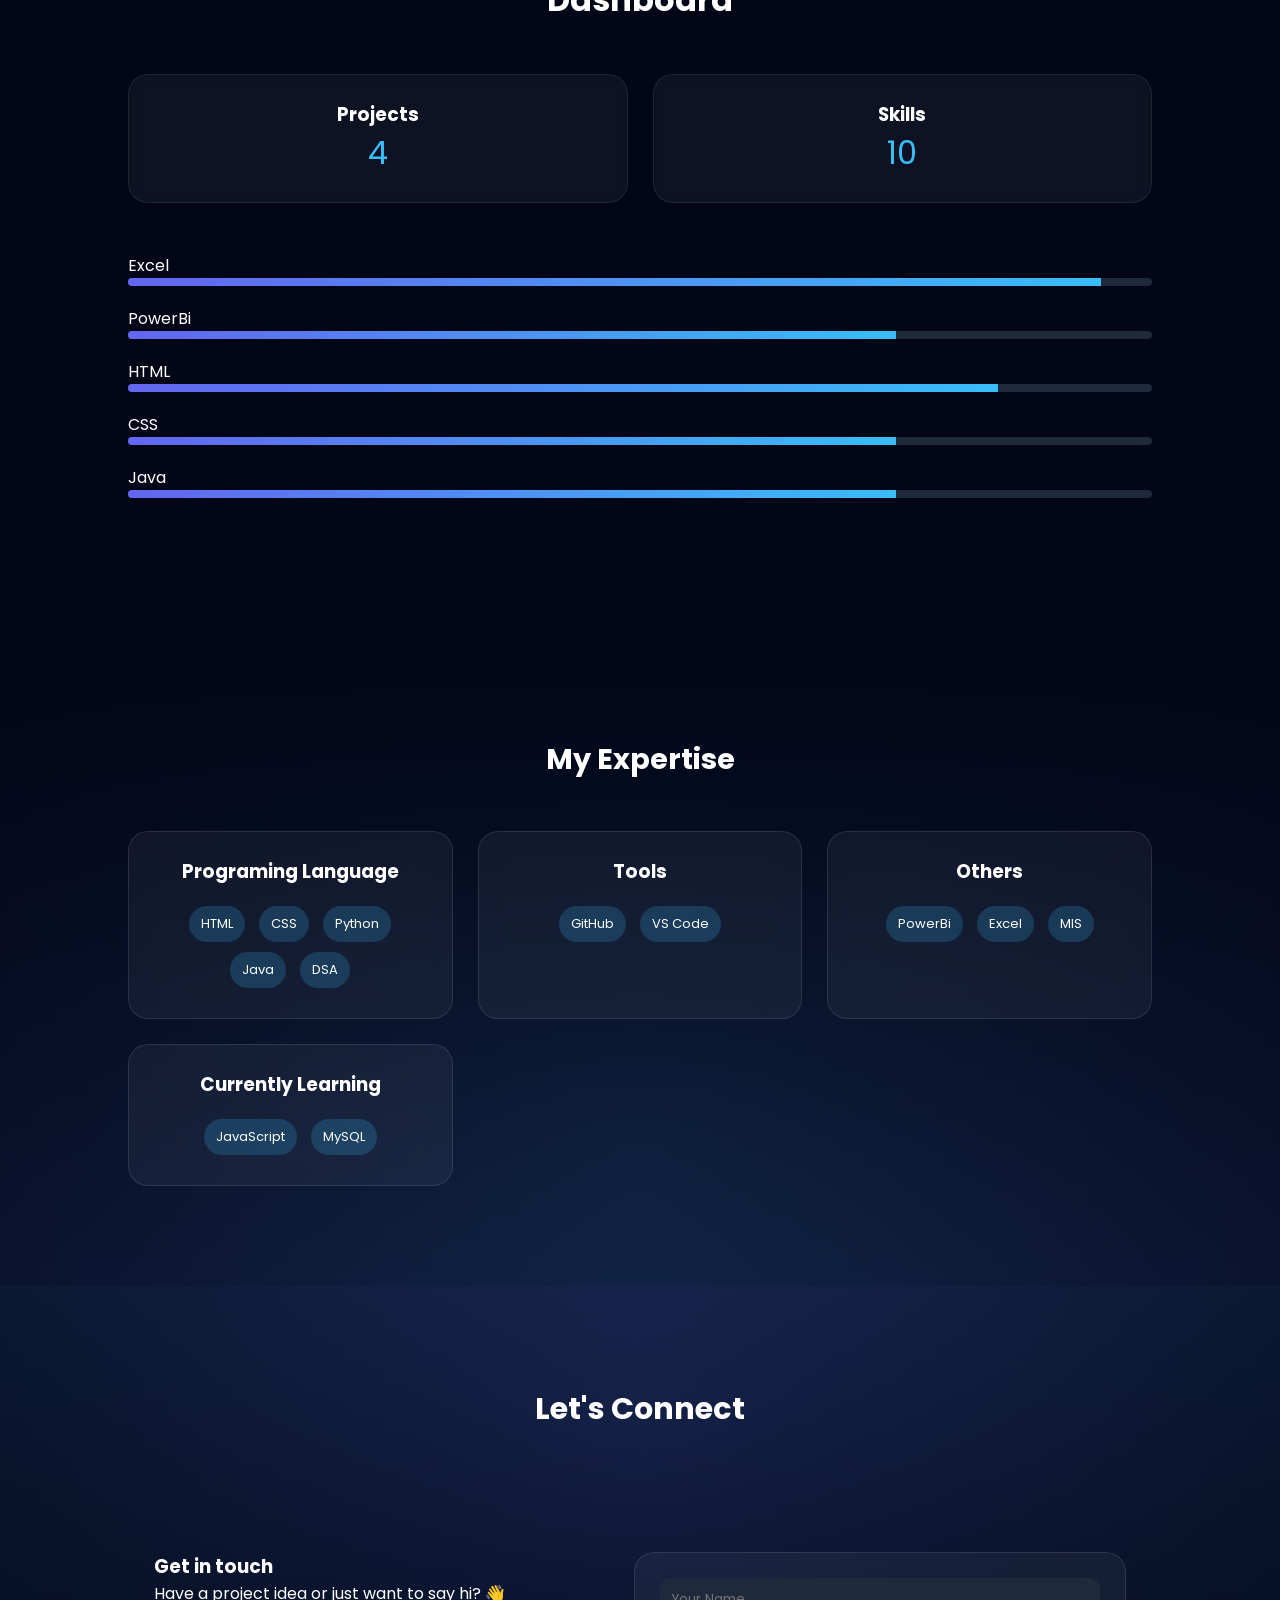
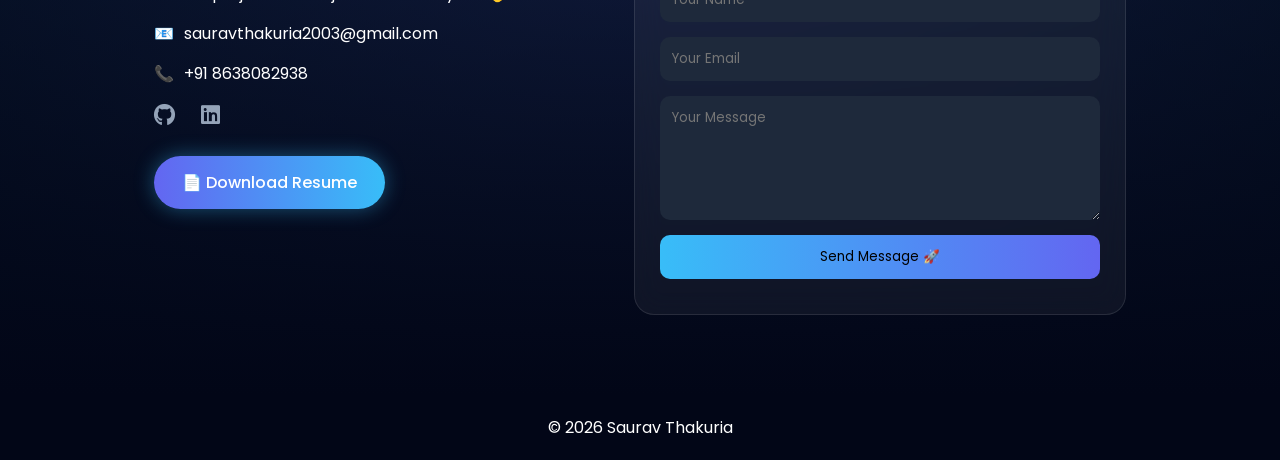
==== commit 704acf3b: "Update index.html" ====
--- a/index.html
+++ b/index.html
@@ -308,7 +308,7 @@
       <div class="socials">
         <a href="https://github.com/s-aur-av" target="_blank">
   <i class="fa-brands fa-github"></i></a>
-        <a href="https://linkedin.com/in/YOUR_USERNAME" target="_blank">
+        <a href="https://www.linkedin.com/in/saurav-thakuria-4a218b251/" target="_blank">
   <i class="fa-brands fa-linkedin"></i></a>
 
       </div>
--- a/style.css
+++ b/style.css
@@ -1,9 +1,4 @@
 /* RESET */
-@media (max-width: 768px) {
-  body, html { overflow-x: hidden; max-width: 100vw; }
-  .container { max-width: 100%; margin: 0; padding: 0 10px; }
-}
-
 * {
     margin: 0;
     padding: 0;
@@ -11,6 +6,15 @@
     font-family: 'Poppins', sans-serif;
 }
 
+body {
+  overflow-x: hidden;
+}
+
+.hero,
+.hero-container {
+  overflow-x: hidden;
+}
+
 body, html {
   margin: 0;
   padding: 0;
@@ -21,6 +25,8 @@
     background: #020617;
     color: #fff;
     scroll-behavior: smooth;
+    overflow-x: hidden;
+    width: 100%;
 }
 
 /* NAVBAR */
@@ -60,6 +66,22 @@
     font-size: 22px;
 }
 
+@media (max-width: 768px) {
+
+  nav {
+    display: flex;
+    flex-wrap: wrap; /* allow wrapping */
+    justify-content: center;
+    gap: 8px;
+  }
+
+  nav button {
+    font-size: 12px;
+    margin: 4px;
+  }
+
+}
+
 nav button {
     background: none;
     border: none;
@@ -142,6 +164,8 @@
     background: rgba(255,255,255,0.5);
 }
 
+
+
 @keyframes ripple {
     to {
         transform: scale(4);
@@ -176,16 +200,14 @@
     display: flex;
     flex-direction: column;
     
+    overflow: hidden;
     align-items: center;
-  justify-content: center; /* center horizontally */
-  gap: 15px;
-  flex-wrap: wrap;
     text-align: center;
     background:
         radial-gradient(circle at 20% 40%, rgba(59,130,246,0.3), transparent),
         radial-gradient(circle at 80% 10%, rgba(236,72,153,0.2), transparent),
         #020617;
-    overflow: hidden;
+    
 }
 
 .hero::before,
@@ -206,35 +228,29 @@
     left: -100px;
 }
 
-@media (max-width: 768px) {
-
-  .hero-buttons {
-    flex-direction: column;  /* stack buttons */
-    align-items: center;
-    justify-content: center;
-  }
-
-  .hero-buttons button,
-  .hero-buttons a {
-    width: 80%;
-    text-align: center;
-  }
-
-}
-
 /* CONTAINER */
 .hero-container {
-    width: 90%;
+    max-width: 100%;
+    margin: 0 auto;
+    padding: 0 8%;
+    width: 100%;
     display: flex;
+    box-sizing: border-box;
     align-items: center;
     justify-content: space-between;
-    gap: 30px;
+    gap: 40px;
+}
+
+.hero-left,
+.hero-right {
+    flex: 1;
+    min-width: 0;
 }
 
 /* LEFT SIDE */
 .hero-left {
     position: relative;
-    cursor: pointer;
+
     z-index: 5;
 }
 
@@ -242,6 +258,7 @@
     position: relative;
     z-index: 6;
 }
+
 
 @media (max-width: 768px) {
 
@@ -253,6 +270,7 @@
     flex-direction: column;
     text-align: center;
     gap: 20px;
+    width: 100%;
   }
 
   .hero-left h1 {
@@ -303,8 +321,11 @@
 .hero-right {
     position: relative;
     display: flex;
-  
+    justify-content: center;
     align-items: center;
+    width: 100%;
+    padding: 0 20px;
+
 }
 
 /* MAIN SCREEN */
@@ -315,8 +336,8 @@
 }
 
 .main-screen img {
-    width: 550px;
-    max-width: 100%;
+    width: 100%;
+    max-width: 100%; /* keeps desktop intact */
     border-radius: 15px;
     box-shadow: 0 30px 80px rgba(0,0,0,0.6);
     transition: 0.4s;
@@ -326,8 +347,9 @@
 /* MOBILE SCREEN (overlay for desktop) */
 .mobile-screen {
     position: absolute;
-    right: 20px;
-    bottom: -10px;
+    right: 0;
+    bottom: 0;
+    transform: translateX(10%);
     z-index: 3;
 }
 
@@ -352,7 +374,7 @@
     transform: scale(0.96);
 }
 
-MAKE IMAGE CLICKABLE
+/* MAKE IMAGE CLICKABLE */
 .mobile-screen img {
     width: 170px;
     border-radius: 15px;
@@ -386,17 +408,15 @@
 
 
 /* SECTION */
-
-
-
 .section {
-  padding: 60px 20px;
+  padding: 40px 15px;
 }
 
 .container {
-  width: 100%;
-  max-width: 1200px;
-  margin: auto;
+    max-width: 1100px;
+    margin: 0 auto;
+    width: 100%;
+    padding: 0 20px;
 }
 
 /* ABOUT */
@@ -582,9 +602,17 @@
 /* PROJECT PREMIUM */
 /* GRID */
 #projects {
+    text-align: center;
+    padding: 100px 10%;
+    padding-bottom: 20px;
     background:
         linear-gradient(180deg, rgba(56,189,248,0.05), #020617 70%),
         radial-gradient(circle at 80% 30%, rgba(99,102,241,0.18), transparent);
+}
+
+#projects h2 {
+    font-size: 2.3rem;
+    margin-bottom: 50px;
 }
 
 
@@ -656,7 +684,7 @@
 
 /* CONTENT */
 .project-content h3 {
-    margin-bottom: 10px;
+    margin-bottom: 30px;
     font-size: 18px;
 }
 
@@ -697,6 +725,7 @@
   .hero-container {
     flex-direction: column;
     align-items: center;
+    justify-content: center;
     text-align: center;
   }
 
@@ -708,10 +737,10 @@
 
   /* MOBILE SCREEN BELOW MAIN IMAGE */
   .mobile-screen {
-    position: relative;   /* remove absolute */
+    position: relative;   /*remove absolute*/
     right: 0;
     bottom: 0;
-    margin-top: 15px;
+    margin-top: 10px;
   }
 
   .mobile-screen img {
@@ -735,6 +764,11 @@
 #dashboard {
     padding: 120px 10%;
     text-align: center;
+}
+
+#dashboard h2 {
+    font-size: 2.0rem;
+    margin-bottom: 50px;
 }
 
 /* GRID */
@@ -892,9 +926,15 @@
 /* SKILLS PREMIUM */
 #skills {
     text-align: center;
+    padding: 100px 10%;
     background:
         linear-gradient(180deg, #020617 0%, rgba(99,102,241,0.08) 100%),
         radial-gradient(circle at 50% 80%, rgba(56,189,248,0.15), transparent);
+}
+
+#skills h2 {
+    font-size: 1.8rem;
+    margin-bottom: 50px;
 }
 
 .skills-grid {
@@ -933,10 +973,25 @@
 
 /* CONTACT PREMIUM */
 #contact {
+    padding-top: 100px;
+    padding-bottom: 80px;
+    padding-left: 12%;
+    padding-right: 12%;
     text-align: center;
     background:
         linear-gradient(180deg, rgba(56,189,248,0.08), #020617),
         radial-gradient(circle at 50% 20%, rgba(99,102,241,0.2), transparent);
+}
+
+#contact h2 {
+    font-size: 1.9rem;
+    margin-bottom: 120px;
+}
+
+#contact .container {
+    max-width: 1100px;
+    margin: 0 auto;
+    width: 100%;
 }
 
 .contact-wrapper {
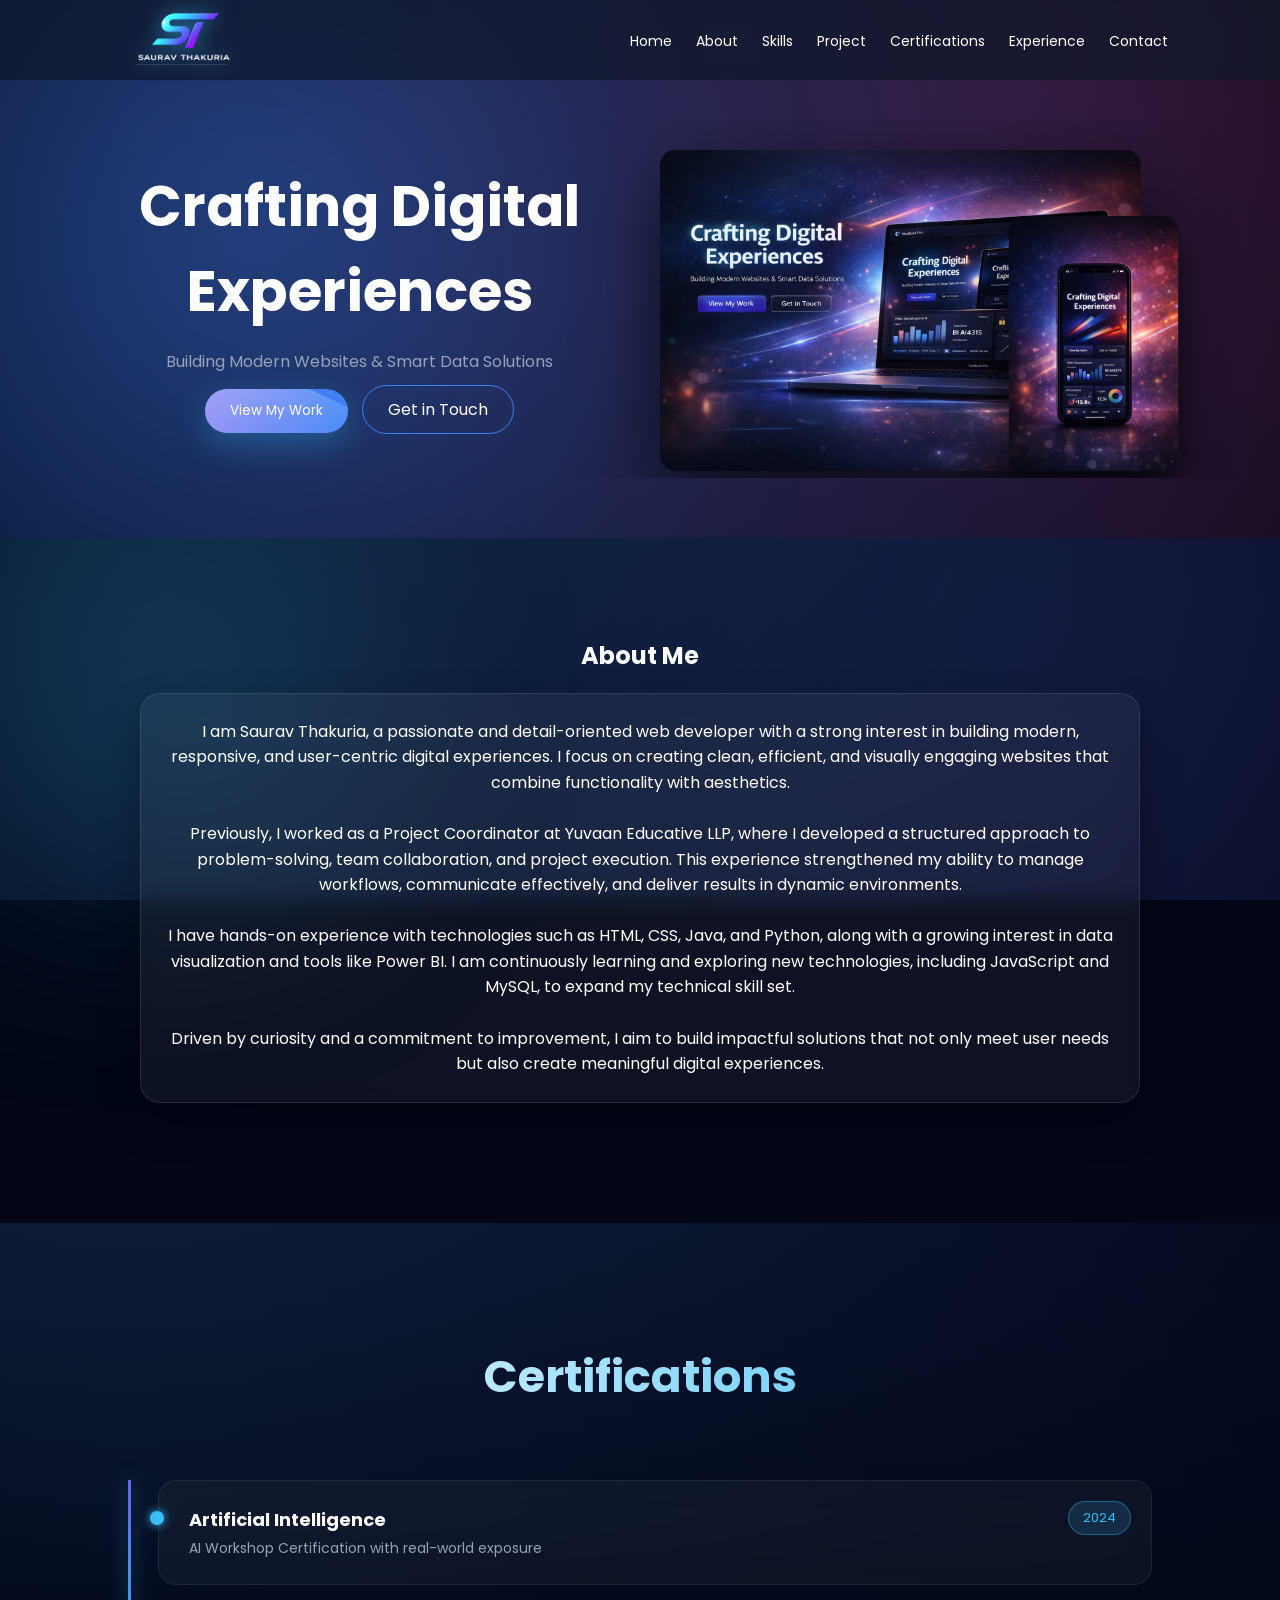
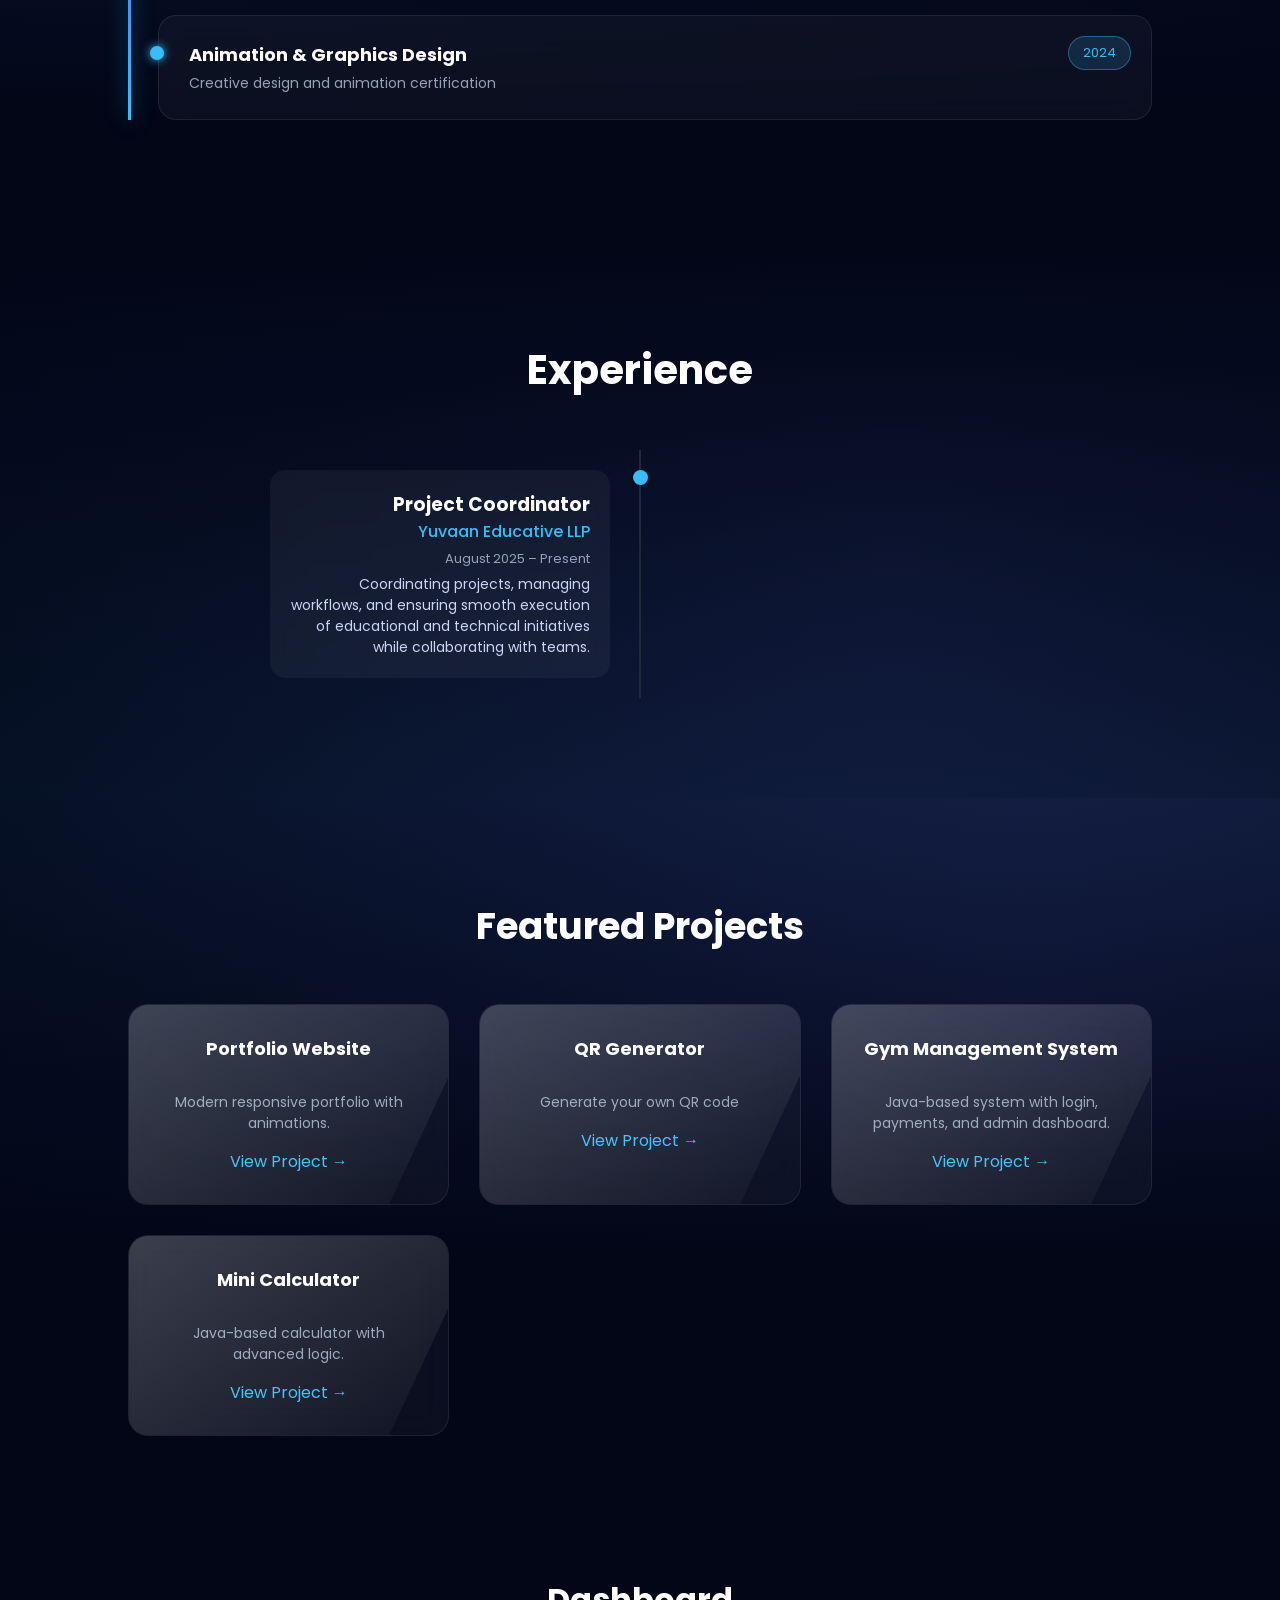
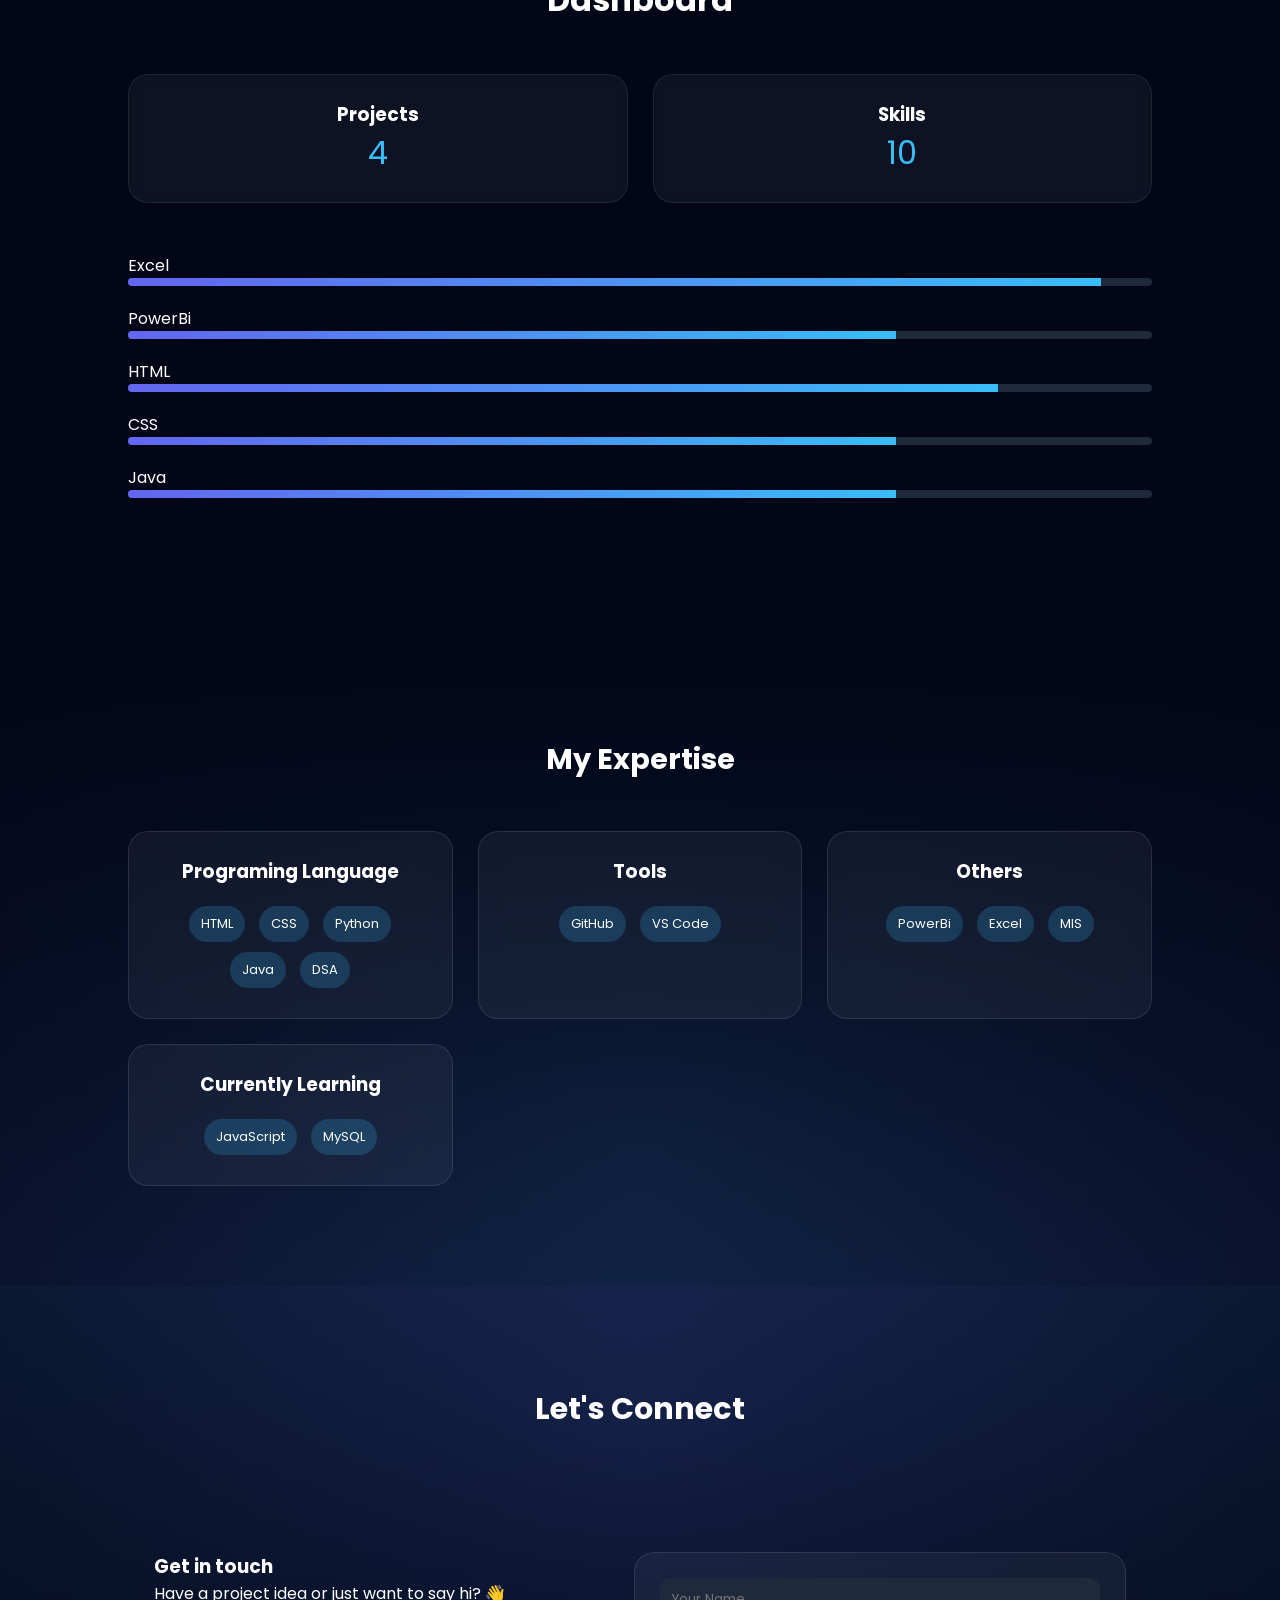
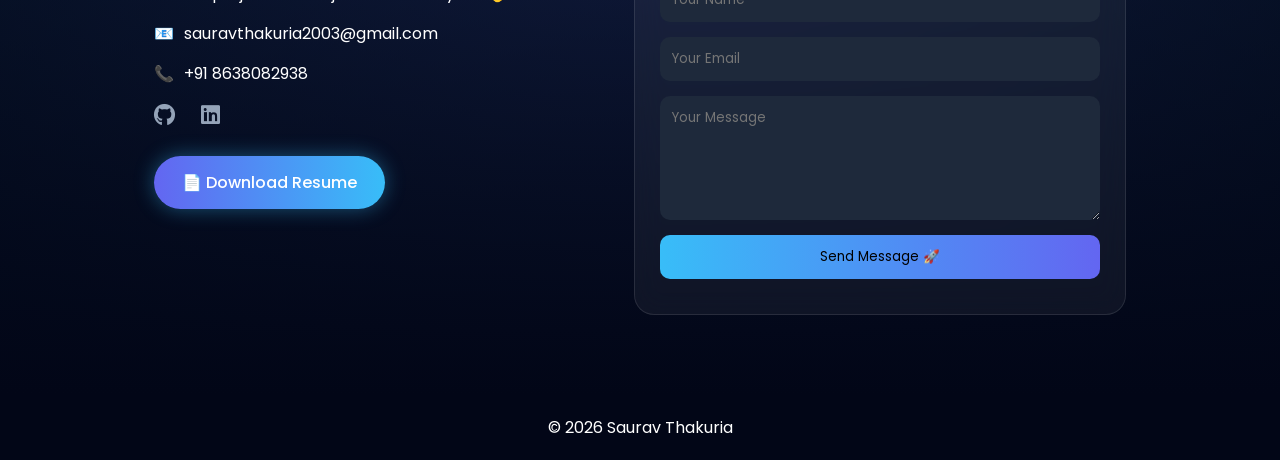
==== commit 7c531639: "Update index.html" ====
--- a/index.html
+++ b/index.html
@@ -83,7 +83,7 @@
     <p>
         I am Saurav Thakuria, a passionate and detail-oriented web developer with a strong interest in building modern, responsive, and user-centric digital experiences. I focus on creating clean, efficient, and visually engaging websites that combine functionality with aesthetics.
 <br><br>
-Currently working as a Project Coordinator at Yuvaan Educative LLP, I bring a structured approach to problem-solving, team collaboration, and project execution. My role has strengthened my ability to manage workflows, communicate effectively, and deliver results in dynamic environments.
+Previously, I worked as a Project Coordinator at Yuvaan Educative LLP, where I developed a structured approach to problem-solving, team collaboration, and project execution. This experience strengthened my ability to manage workflows, communicate effectively, and deliver results in dynamic environments.
 <br><br>
 I have hands-on experience with technologies such as HTML, CSS, Java, and Python, along with a growing interest in data visualization and tools like Power BI. I am continuously learning and exploring new technologies, including JavaScript and MySQL, to expand my technical skill set.
 <br><br>
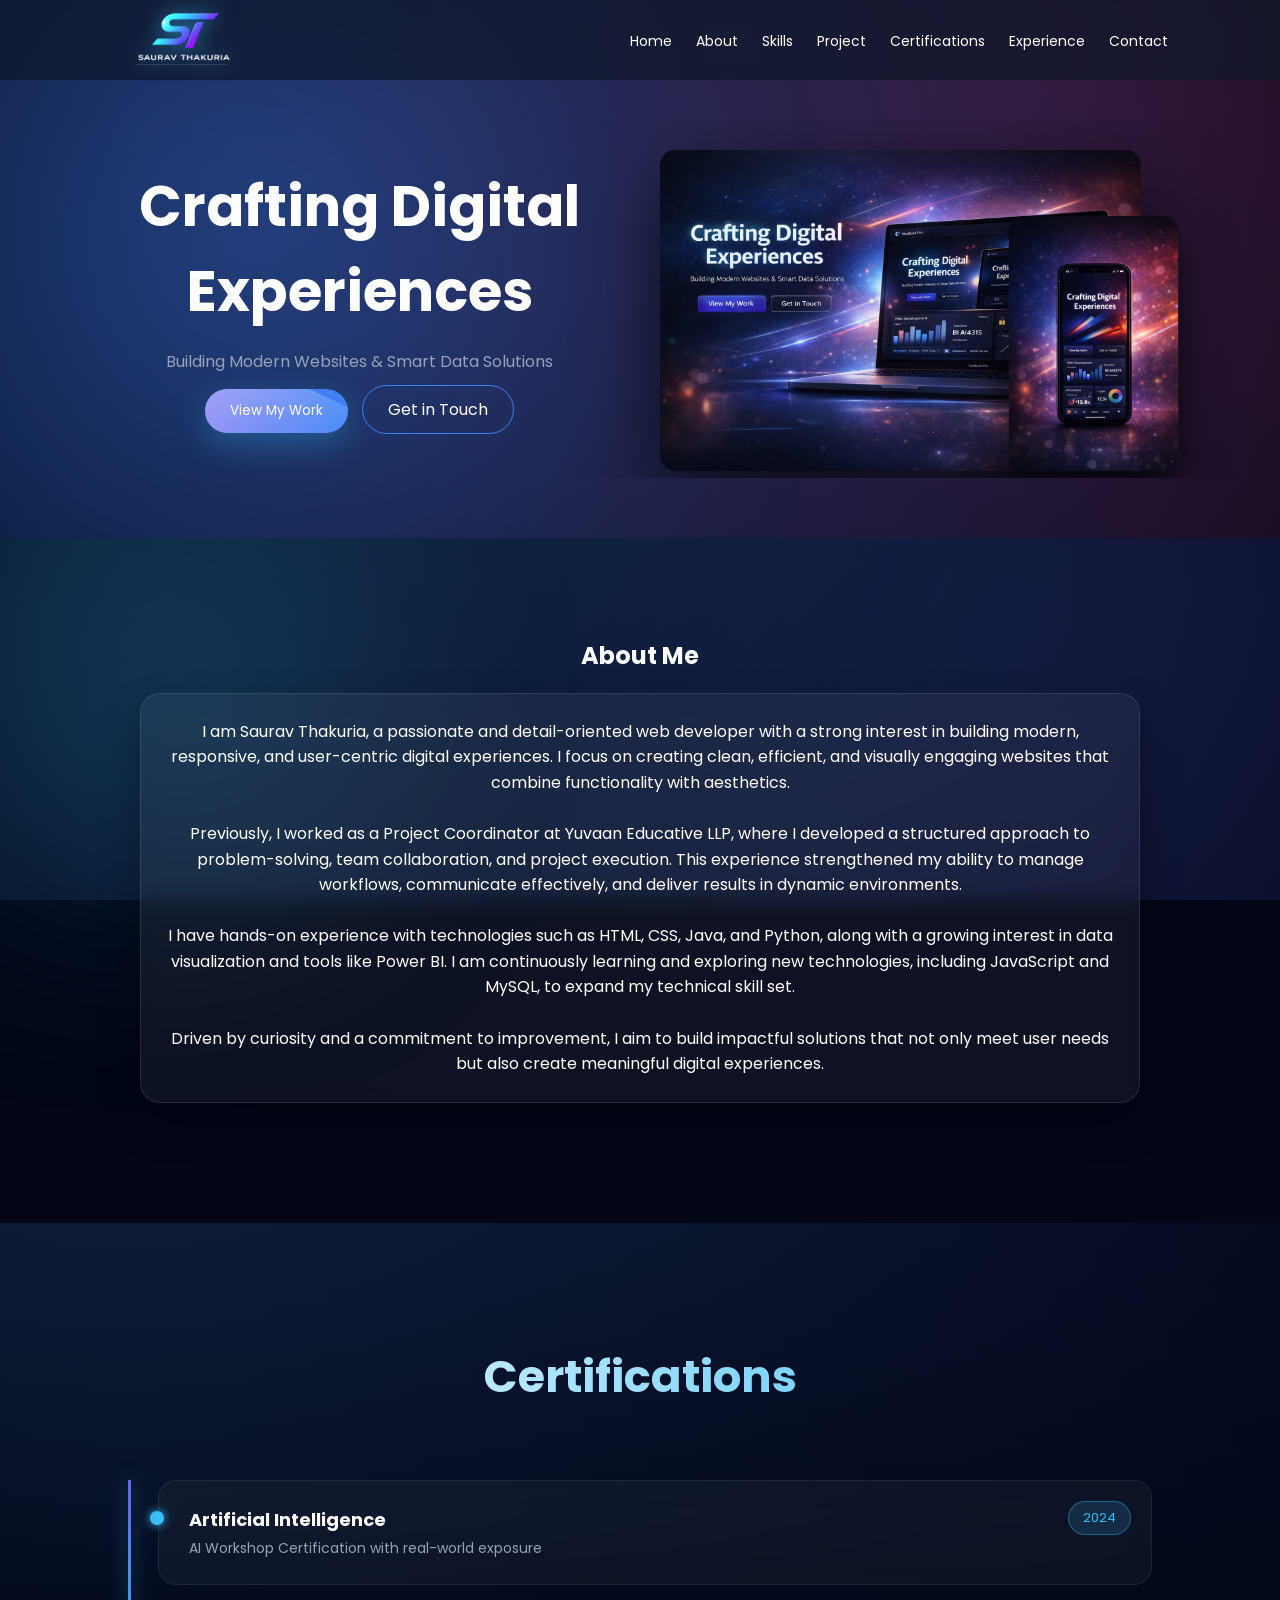
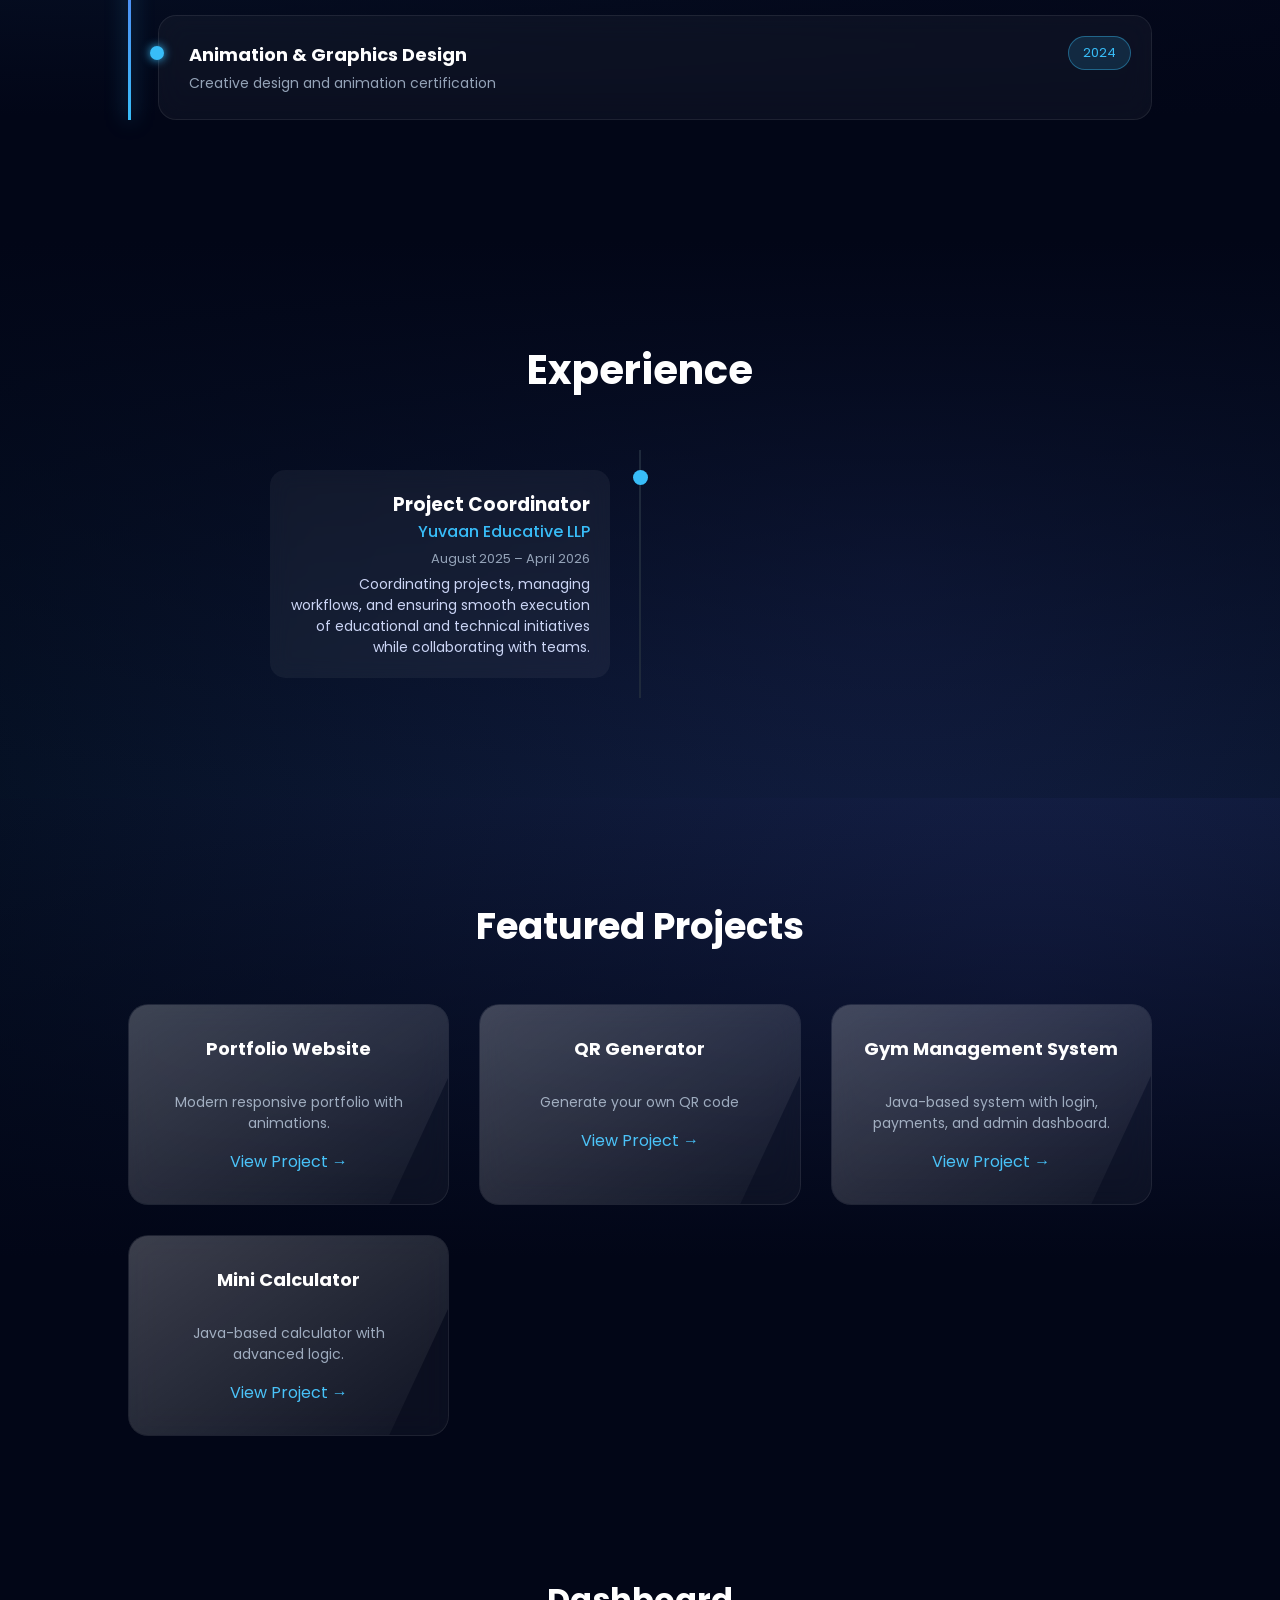
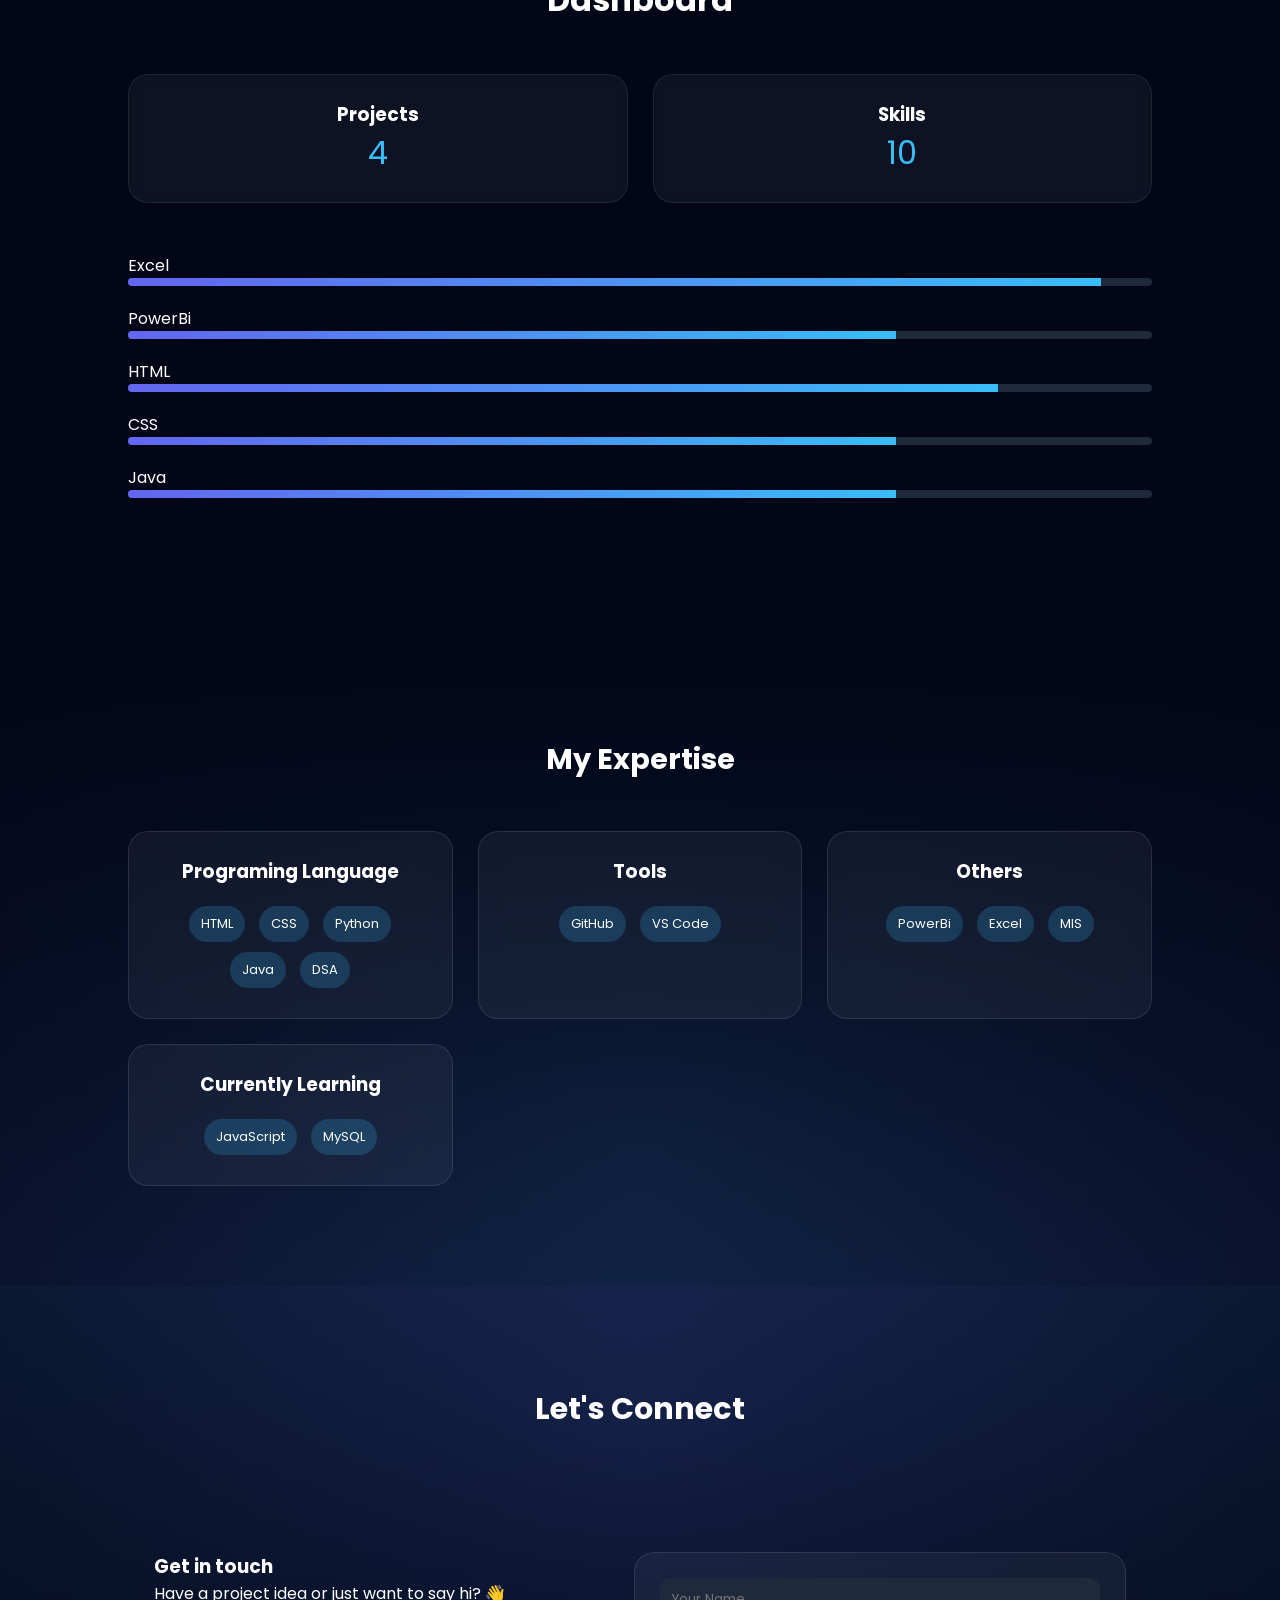
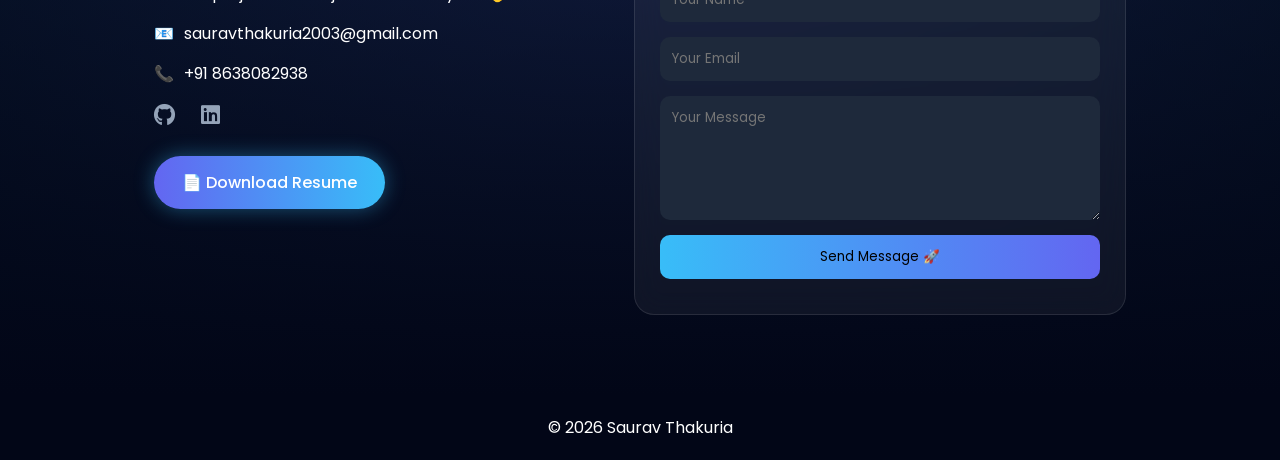
==== commit 957a868a: "Update index.html" ====
--- a/index.html
+++ b/index.html
@@ -132,7 +132,7 @@
       <div class="timeline-content">
         <h3>Project Coordinator</h3>
         <p class="company">Yuvaan Educative LLP</p>
-        <p class="duration">August 2025 – Present</p>
+        <p class="duration">August 2025 – April 2026</p>
 
         <p class="desc">
           Coordinating projects, managing workflows, and ensuring smooth 
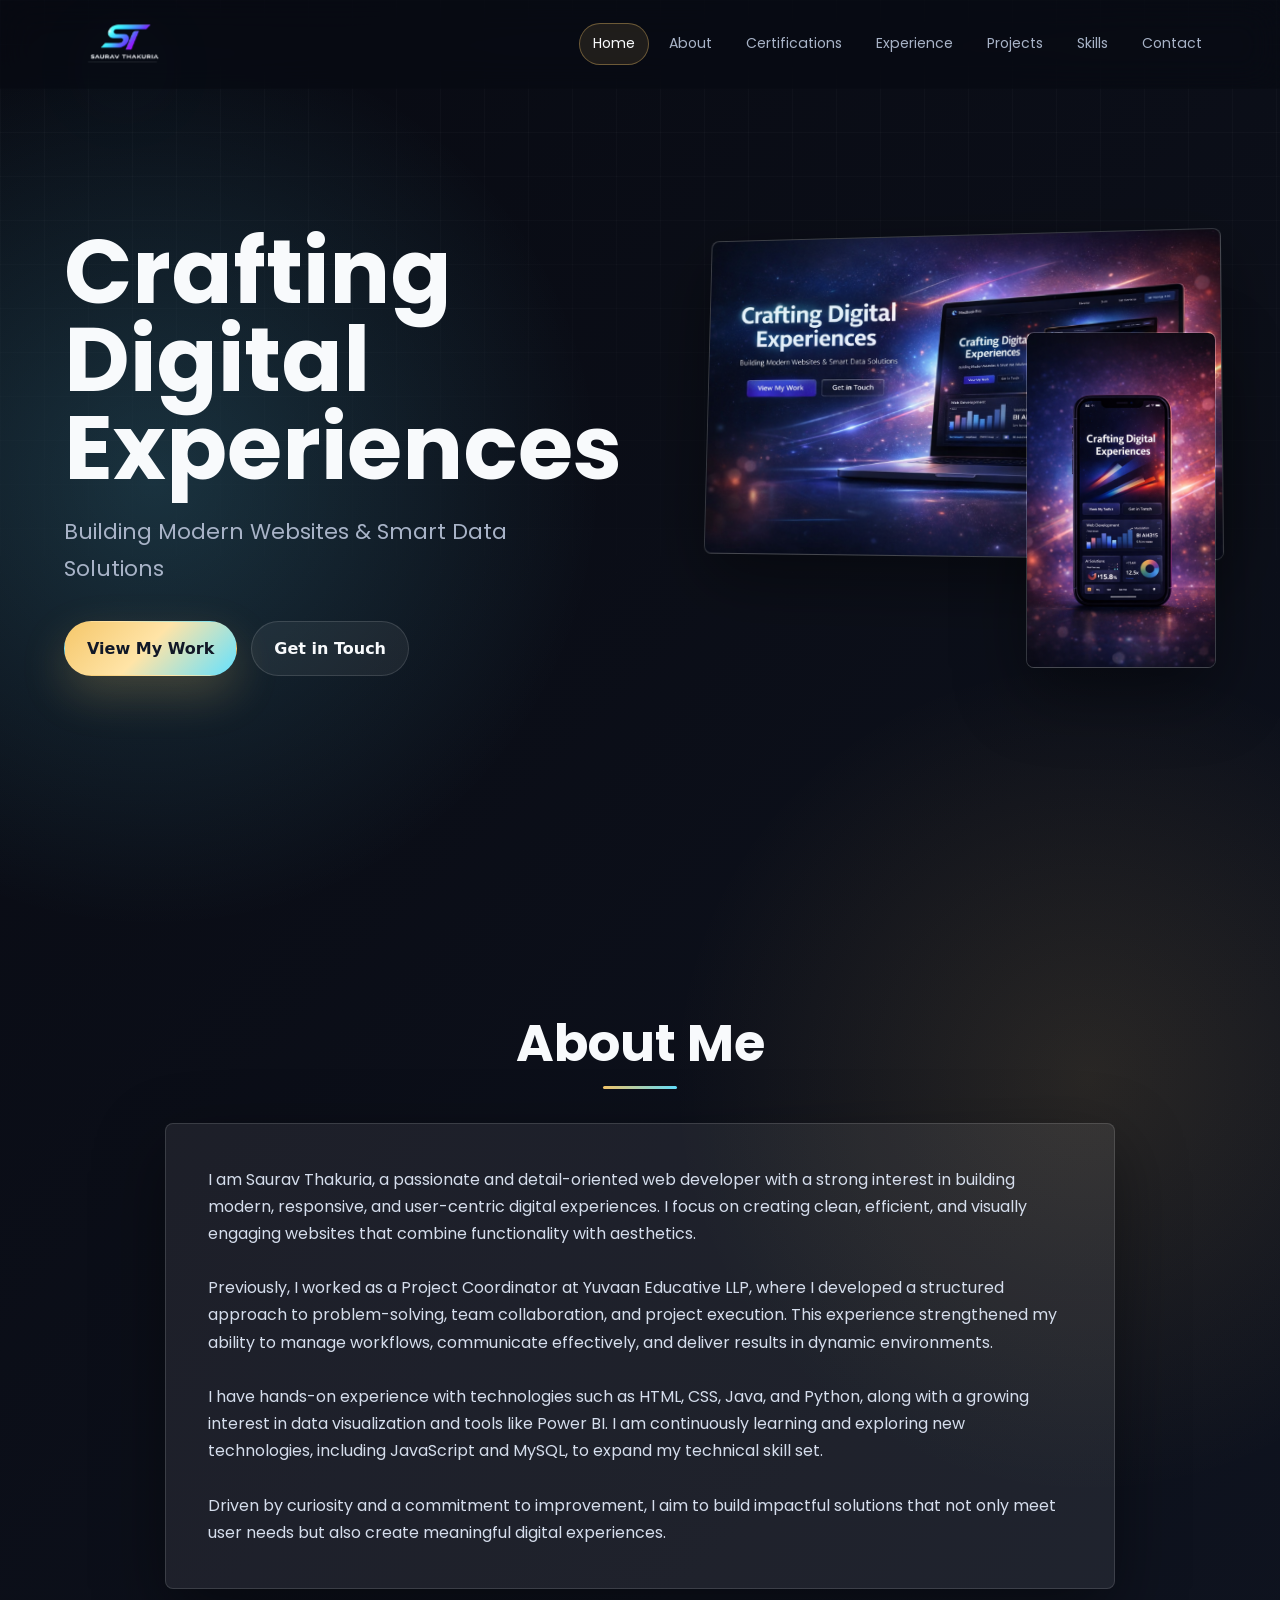
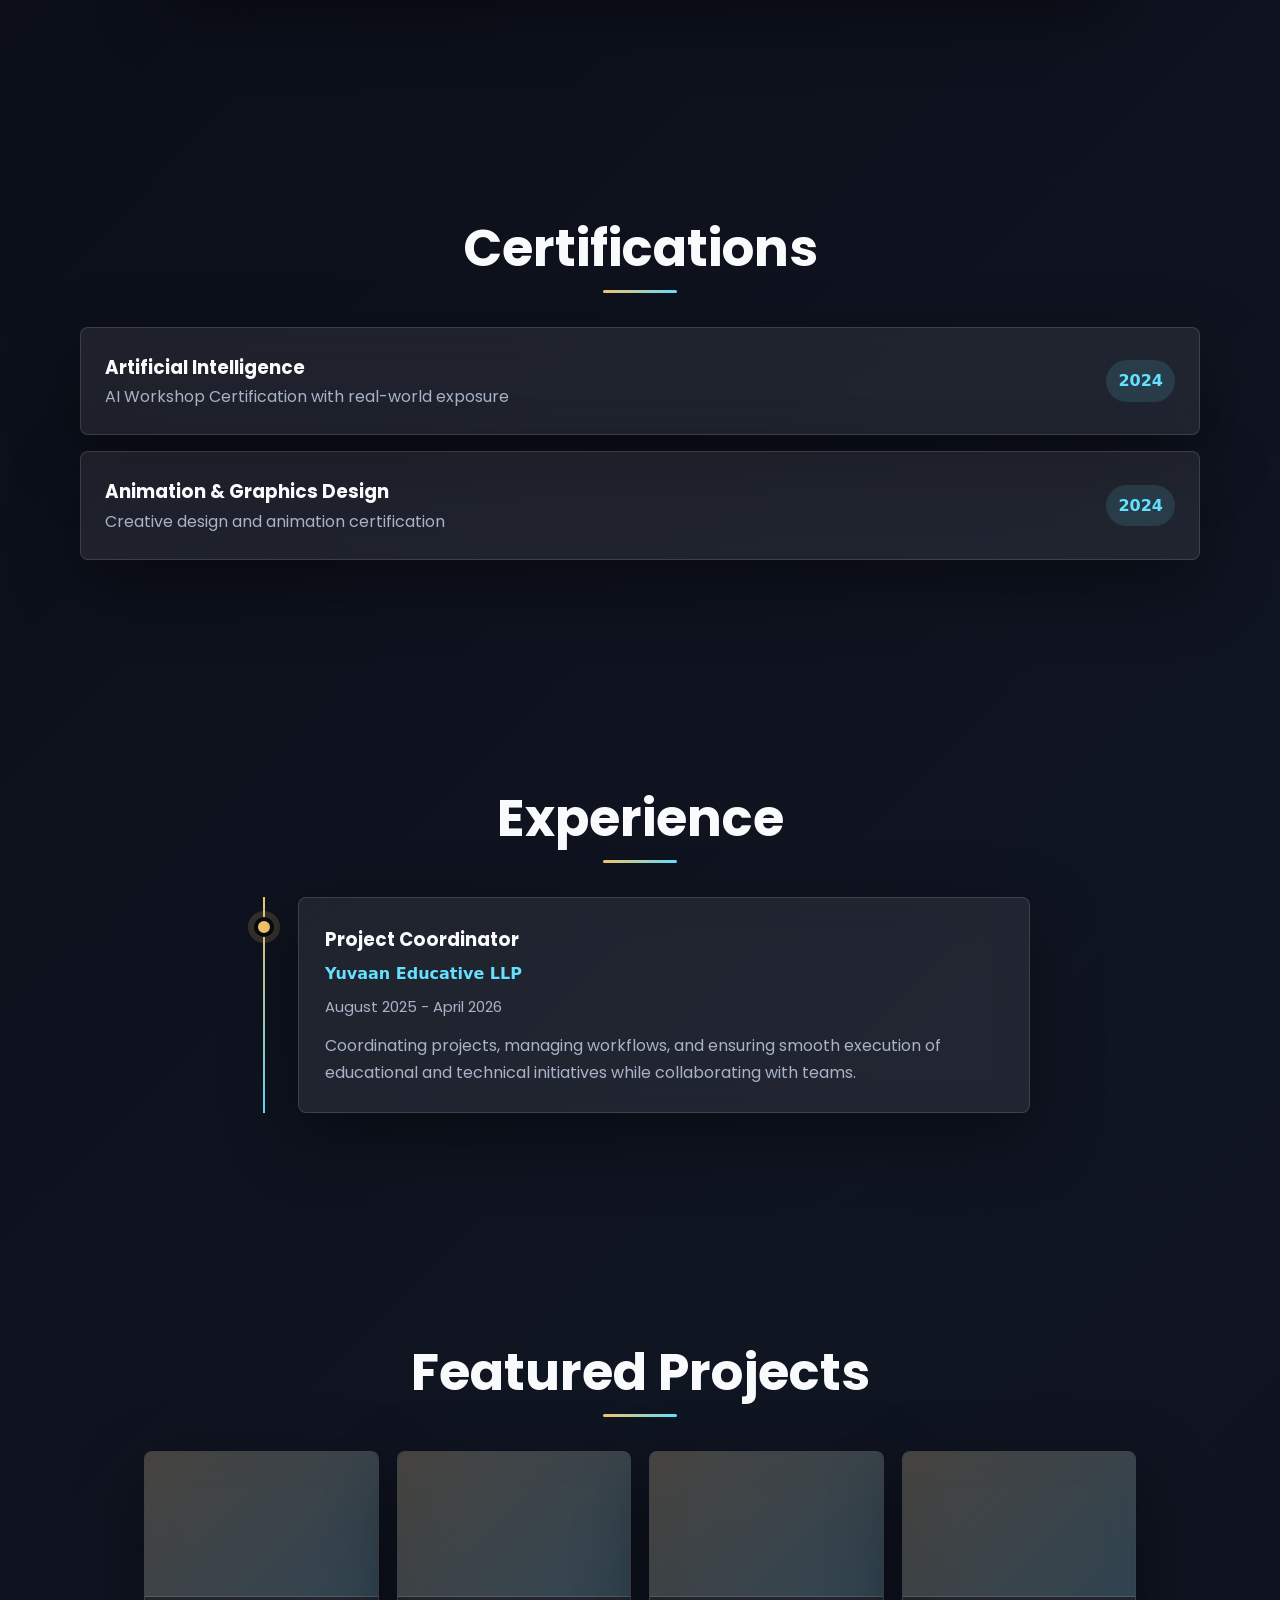
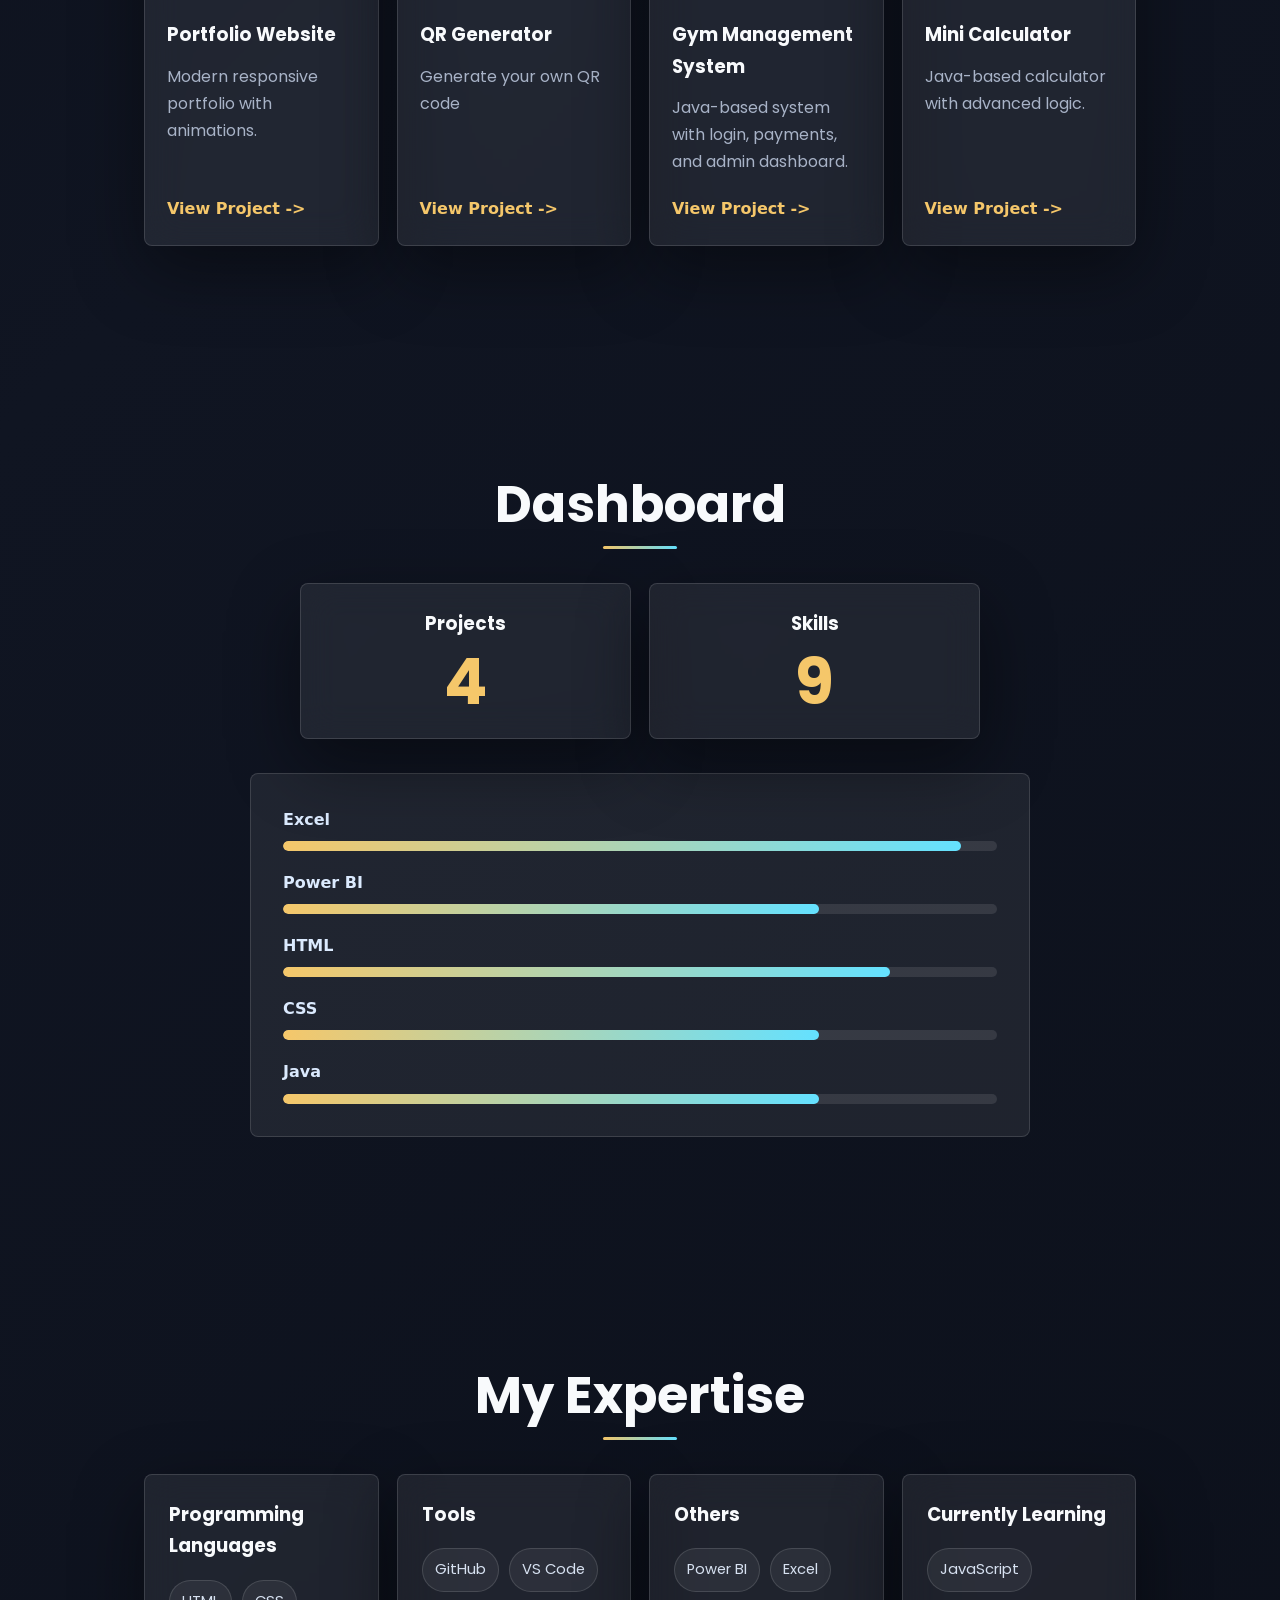
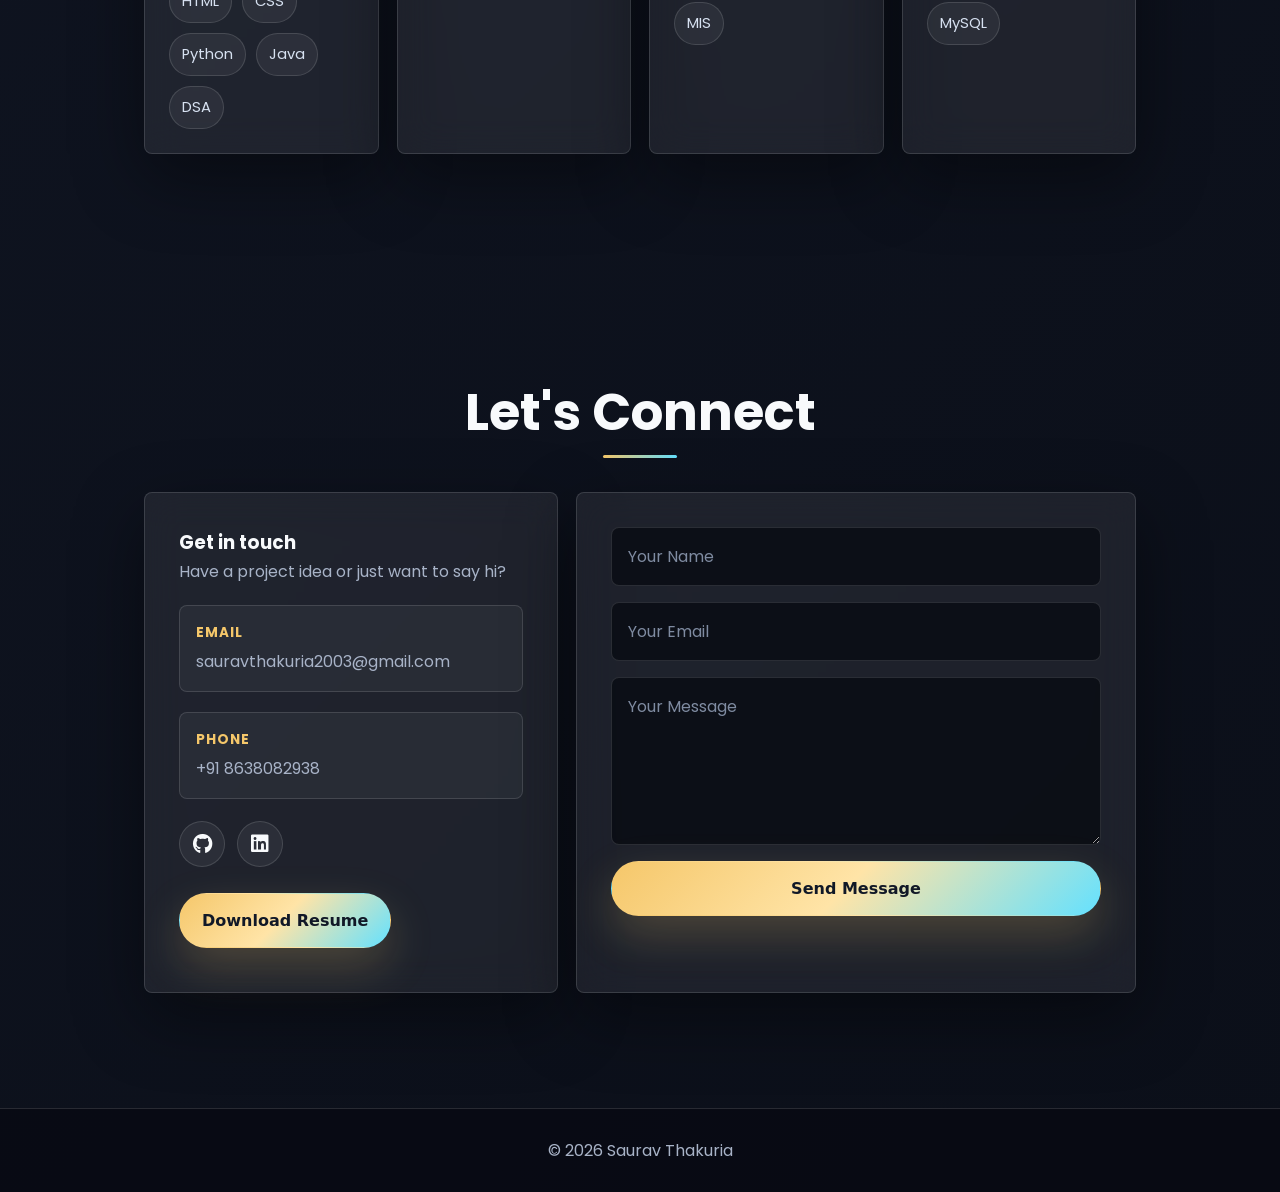
==== commit ad2b971c: "Add files via upload" ====
--- a/index.html
+++ b/index.html
@@ -3,34 +3,41 @@
 <head>
     <meta charset="UTF-8">
     <title>Saurav Thakuria | Portfolio</title>
+    <meta name="viewport" content="width=device-width, initial-scale=1.0">
+    <meta name="description" content="Portfolio of Saurav Thakuria, a web developer focused on responsive websites, Java projects, data tools, and modern digital experiences.">
     <link rel="stylesheet" href="style.css">
     <link rel="icon" href="logo.png">
     <link rel="stylesheet" href="https://cdnjs.cloudflare.com/ajax/libs/font-awesome/6.5.0/css/all.min.css">
     <link href="https://fonts.googleapis.com/css2?family=Poppins:wght@300;400;600&display=swap" rel="stylesheet">
     <!-- Google tag (gtag.js) -->
-<script async src="https://www.googletagmanager.com/gtag/js?id=G-VXC1PL7Y31"></script>
-<script>
-  window.dataLayer = window.dataLayer || [];
-  function gtag(){dataLayer.push(arguments);}
-  gtag('js', new Date());
-
-  gtag('config', 'G-VXC1PL7Y31');
-</script>
+    <script async src="https://www.googletagmanager.com/gtag/js?id=G-VXC1PL7Y31"></script>
+    <script>
+      window.dataLayer = window.dataLayer || [];
+      function gtag(){dataLayer.push(arguments);}
+      gtag('js', new Date());
+
+      gtag('config', 'G-VXC1PL7Y31');
+    </script>
 </head>
 <body>
 
 <!-- NAVBAR -->
 <header>
     <h1 class="logo">
-  <img src="logo.png" alt="Saurav Logo">
-</h1>
-    <nav>
+        <img src="logo.png" alt="Saurav Logo">
+    </h1>
+    <button class="menu-toggle" type="button" aria-label="Open navigation" aria-expanded="false" aria-controls="site-nav">
+        <span></span>
+        <span></span>
+        <span></span>
+    </button>
+    <nav id="site-nav">
         <button onclick="scrollToSection('home')">Home</button>
         <button onclick="scrollToSection('about')">About</button>
-        <button onclick="scrollToSection('skills')">Skills</button>
-        <button onclick="scrollToSection('projects')">Project</button>
         <button onclick="scrollToSection('certifications')">Certifications</button>
         <button onclick="scrollToSection('experience')">Experience</button>
+        <button onclick="scrollToSection('projects')">Projects</button>
+        <button onclick="scrollToSection('skills')">Skills</button>
         <button onclick="scrollToSection('contact')">Contact</button>
     </nav>
 </header>
@@ -46,12 +53,12 @@
 
       <div class="hero-buttons">
         <button id="workBtn" class="premium-btn" onclick="scrollToSection('projects')">
-  View My Work
-</button>
-
-<a onclick="scrollToSection('contact')" class="btn-outline premium-outline">
-  Get in Touch
-</a>
+          View My Work
+        </button>
+
+        <a href="#contact" onclick="scrollToSection('contact')" class="btn-outline premium-outline">
+          Get in Touch
+        </a>
       </div>
     </div>
 
@@ -60,17 +67,17 @@
 
       <!-- MAIN SCREEN -->
       <div class="main-screen">
-    
-    <img src="dashboard.png" alt="dashboard">
-  </a>
-</div>
+        <a href="https://sauravthakuriaportfolio.in" target="_blank" rel="noopener noreferrer">
+          <img src="dashboard.png" alt="Portfolio dashboard preview">
+        </a>
+      </div>
 
       <!-- FLOATING MOBILE -->
       <div class="mobile-screen">
-      <a href="https://sauravthakuriaportfolio.in" target="_blank"></a>
-       <img src="mobile.png" alt="mobile preview">
-  
-</div>
+        <a href="https://sauravthakuriaportfolio.in" target="_blank" rel="noopener noreferrer">
+          <img src="mobile.png" alt="Portfolio mobile preview">
+        </a>
+      </div>
 
     </div>
 
@@ -132,11 +139,11 @@
       <div class="timeline-content">
         <h3>Project Coordinator</h3>
         <p class="company">Yuvaan Educative LLP</p>
-        <p class="duration">August 2025 – April 2026</p>
+        <p class="duration">August 2025 - April 2026</p>
 
         <p class="desc">
-          Coordinating projects, managing workflows, and ensuring smooth 
-          execution of educational and technical initiatives while 
+          Coordinating projects, managing workflows, and ensuring smooth
+          execution of educational and technical initiatives while
           collaborating with teams.
         </p>
       </div>
@@ -152,34 +159,46 @@
   <div class="project-grid">
 
     <div class="project-card">
+      <a class="project-media" href="https://sauravthakuriaportfolio.in/" target="_blank" rel="noopener noreferrer">
+        <img src="assets/portfolio.png" alt="Portfolio website dashboard preview">
+      </a>
       <div class="project-content">
         <h3>Portfolio Website</h3>
         <p>Modern responsive portfolio with animations.</p>
-        <a href="https://sauravthakuriaportfolio.in/" target="_blank">View Project →</a>
+        <a href="https://sauravthakuriaportfolio.in/" target="_blank" rel="noopener noreferrer">View Project -></a>
       </div>
     </div>
 
     <div class="project-card">
+      <a class="project-media" href="qr generator/index.html" target="_blank" rel="noopener noreferrer">
+        <img src="assets/qr.png" alt="QR generator project preview">
+      </a>
       <div class="project-content">
         <h3>QR Generator</h3>
         <p>Generate your own QR code</p>
-        <a href="qr generator\index.html" target="_blank">View Project →</a>
+        <a href="qr generator/index.html" target="_blank" rel="noopener noreferrer">View Project -></a>
       </div>
     </div>
 
     <div class="project-card">
+      <a class="project-media project-media-contain" href="https://github.com/s-aur-av/Gym-Management-System" target="_blank" rel="noopener noreferrer">
+        <img src="assets/gymmanagement.png" alt="Gym management system project preview">
+      </a>
       <div class="project-content">
         <h3>Gym Management System</h3>
         <p>Java-based system with login, payments, and admin dashboard.</p>
-        <a href="https://github.com/s-aur-av/Gym-Management-System" target="_blank">View Project →</a>
+        <a href="https://github.com/s-aur-av/Gym-Management-System" target="_blank" rel="noopener noreferrer">View Project -></a>
       </div>
     </div>
 
     <div class="project-card">
+      <a class="project-media" href="https://github.com/s-aur-av/Simple-Calculator" target="_blank" rel="noopener noreferrer">
+        <img src="assets/calculator.png" alt="Mini calculator project preview">
+      </a>
       <div class="project-content">
         <h3>Mini Calculator</h3>
         <p>Java-based calculator with advanced logic.</p>
-        <a href="https://github.com/s-aur-av/Simple-Calculator" target="_blank">View Project →</a>
+        <a href="Calculator/index.html" target="_blank" rel="noopener noreferrer">View Project -></a>
       </div>
     </div>
 
@@ -201,27 +220,21 @@
       <p class="count" data-target="10">0</p>
     </div>
 
-    <!-- <div class="dash-card">
-      <h3>Experience</h3>
-      <p>1+ Years</p>
-    </div> -->
-
   </div>
 
   <!-- SKILL BARS -->
   <div class="skills-bars">
     <div class="bar">
-      <div class="bar">
       <span>Excel</span>
       <div class="progress"><div style="width:95%"></div></div>
     </div>
 
     <div class="bar">
-      <span>PowerBi</span>
+      <span>Power BI</span>
       <div class="progress"><div style="width:75%"></div></div>
     </div>
 
-
+    <div class="bar">
       <span>HTML</span>
       <div class="progress"><div style="width:85%"></div></div>
     </div>
@@ -246,7 +259,7 @@
   <div class="skills-grid">
 
     <div class="skill-card">
-      <h3>Programing Language</h3>
+      <h3>Programming Languages</h3>
       <div class="tags">
         <span>HTML</span>
         <span>CSS</span>
@@ -267,7 +280,7 @@
     <div class="skill-card">
       <h3>Others</h3>
       <div class="tags">
-        <span>PowerBi</span>
+        <span>Power BI</span>
         <span>Excel</span>
         <span>MIS</span>
       </div>
@@ -293,36 +306,38 @@
     <!-- LEFT INFO -->
     <div class="contact-info">
       <h3>Get in touch</h3>
-      <p>Have a project idea or just want to say hi? 👋</p>
+      <p>Have a project idea or just want to say hi?</p>
 
       <div class="info-box">
-        <span>📧</span>
+        <span>Email</span>
         <p>sauravthakuria2003@gmail.com</p>
       </div>
 
       <div class="info-box">
-        <span>📞</span>
+        <span>Phone</span>
         <p>+91 8638082938</p>
       </div>
 
       <div class="socials">
-        <a href="https://github.com/s-aur-av" target="_blank">
-  <i class="fa-brands fa-github"></i></a>
-        <a href="https://www.linkedin.com/in/saurav-thakuria-4a218b251/" target="_blank">
-  <i class="fa-brands fa-linkedin"></i></a>
-
-      </div>
+        <a href="https://github.com/s-aur-av" target="_blank" rel="noopener noreferrer">
+          <i class="fa-brands fa-github"></i>
+        </a>
+        <a href="https://www.linkedin.com/in/saurav-thakuria-4a218b251/" target="_blank" rel="noopener noreferrer">
+          <i class="fa-brands fa-linkedin"></i>
+        </a>
+      </div>
+
       <div class="resume-box">
-  <a href="Resume.pdf" target="_blank" class="resume-btn">
-    📄 Download Resume
-  </a>
-</div>
+        <a href="Resume.pdf" target="_blank" rel="noopener noreferrer" class="resume-btn">
+          Download Resume
+        </a>
+      </div>
     </div>
 
     <!-- RIGHT FORM -->
     <div class="contact-form-box">
 
-      <form 
+      <form
         action="https://docs.google.com/forms/d/e/1FAIpQLSd_JuJNEnAfX74g0qsbkmv-qudttuiQTP0_IwEKhWfiXL3vIQ/formResponse"
         method="POST"
         target="hidden_iframe"
@@ -335,7 +350,7 @@
 
         <textarea name="entry.1014805672" rows="5" placeholder="Your Message" required></textarea>
 
-        <button type="submit">Send Message 🚀</button>
+        <button type="submit">Send Message</button>
 
       </form>
 
@@ -348,7 +363,7 @@
   </div>
 </section>
 <footer>
-    <p>© 2026 Saurav Thakuria</p>
+    <p>&copy; 2026 Saurav Thakuria</p>
 </footer>
 
 <script src="script.js"></script>
--- a/style.css
+++ b/style.css
@@ -1,1161 +1,1054 @@
-/* RESET */
 * {
-    margin: 0;
-    padding: 0;
-    box-sizing: border-box;
-    font-family: 'Poppins', sans-serif;
-}
-
-body {
-  overflow-x: hidden;
-}
-
-.hero,
-.hero-container {
-  overflow-x: hidden;
-}
-
-body, html {
+  box-sizing: border-box;
   margin: 0;
   padding: 0;
+}
+
+:root {
+  --bg: #080a12;
+  --bg-soft: #101522;
+  --panel: rgba(255, 255, 255, 0.075);
+  --panel-strong: rgba(255, 255, 255, 0.12);
+  --text: #f8fafc;
+  --muted: #a8b3c7;
+  --line: rgba(255, 255, 255, 0.13);
+  --gold: #f5c76a;
+  --cyan: #64e1ff;
+  --rose: #ff6b9d;
+  --green: #67e8a5;
+  --shadow: 0 24px 70px rgba(0, 0, 0, 0.42);
+  --radius: 8px;
+}
+
+html {
+  scroll-behavior: smooth;
+  scroll-padding-top: 92px;
+}
+
+body {
+  min-height: 100vh;
   overflow-x: hidden;
-}
-
-body {
-    background: #020617;
-    color: #fff;
-    scroll-behavior: smooth;
-    overflow-x: hidden;
+  background:
+    radial-gradient(circle at 12% 8%, rgba(100, 225, 255, 0.18), transparent 28rem),
+    radial-gradient(circle at 85% 18%, rgba(245, 199, 106, 0.12), transparent 26rem),
+    linear-gradient(135deg, #080a12 0%, #101522 50%, #0b0f19 100%);
+  color: var(--text);
+  font-family: "Poppins", system-ui, sans-serif;
+  line-height: 1.7;
+}
+
+body.nav-open {
+  overflow: hidden;
+}
+
+body::before {
+  content: "";
+  position: fixed;
+  inset: 0;
+  z-index: -1;
+  pointer-events: none;
+  background-image:
+    linear-gradient(rgba(255, 255, 255, 0.035) 1px, transparent 1px),
+    linear-gradient(90deg, rgba(255, 255, 255, 0.035) 1px, transparent 1px);
+  background-size: 44px 44px;
+  mask-image: linear-gradient(to bottom, rgba(0, 0, 0, 0.8), transparent 78%);
+}
+
+a {
+  color: inherit;
+  text-decoration: none;
+}
+
+button,
+input,
+textarea {
+  font: inherit;
+}
+
+button {
+  cursor: pointer;
+}
+
+img {
+  display: block;
+  max-width: 100%;
+}
+
+header {
+  position: fixed;
+  top: 0;
+  left: 0;
+  right: 0;
+  z-index: 20;
+  display: flex;
+  align-items: center;
+  justify-content: space-between;
+  gap: 24px;
+  padding: 18px clamp(18px, 5vw, 72px);
+  border-bottom: 1px solid transparent;
+  background: rgba(8, 10, 18, 0.62);
+  backdrop-filter: blur(18px);
+  transition: padding 0.25s ease, background 0.25s ease, border-color 0.25s ease;
+}
+
+header.scrolled {
+  padding-block: 10px;
+  border-color: var(--line);
+  background: rgba(8, 10, 18, 0.88);
+}
+
+.logo img {
+  width: 52px;
+  height: 52px;
+  object-fit: contain;
+  filter: drop-shadow(0 12px 20px rgba(100, 225, 255, 0.22));
+  transform: scale(2.346153846);
+  transform-origin: left center;
+}
+
+.logo.image-missing {
+  width: 52px;
+  height: 52px;
+  display: grid;
+  place-items: center;
+  border: 1px solid rgba(245, 199, 106, 0.36);
+  border-radius: 50%;
+  background: linear-gradient(135deg, rgba(245, 199, 106, 0.18), rgba(100, 225, 255, 0.16));
+  color: var(--gold);
+  font-size: 1rem;
+  letter-spacing: 0;
+  transform: scale(2.346153846);
+  transform-origin: left center;
+}
+
+.logo.image-missing::after {
+  content: "ST";
+}
+
+nav {
+  display: flex;
+  align-items: center;
+  justify-content: flex-end;
+  gap: 6px;
+  flex-wrap: wrap;
+}
+
+nav button {
+  min-height: 38px;
+  padding: 8px 13px;
+  border: 1px solid transparent;
+  border-radius: 999px;
+  background: transparent;
+  color: var(--muted);
+  font-size: 0.88rem;
+  transition: color 0.2s ease, border-color 0.2s ease, background 0.2s ease;
+}
+
+nav button:hover,
+nav button.active {
+  border-color: rgba(245, 199, 106, 0.36);
+  background: rgba(245, 199, 106, 0.1);
+  color: var(--text);
+}
+
+.menu-toggle {
+  display: none;
+  width: 44px;
+  height: 44px;
+  flex: 0 0 auto;
+  align-items: center;
+  justify-content: center;
+  gap: 5px;
+  flex-direction: column;
+  border: 1px solid var(--line);
+  border-radius: 50%;
+  background: rgba(255, 255, 255, 0.07);
+}
+
+.menu-toggle span {
+  width: 18px;
+  height: 2px;
+  border-radius: 999px;
+  background: var(--text);
+  transition: transform 0.2s ease, opacity 0.2s ease;
+}
+
+.menu-toggle[aria-expanded="true"] span:nth-child(1) {
+  transform: translateY(7px) rotate(45deg);
+}
+
+.menu-toggle[aria-expanded="true"] span:nth-child(2) {
+  opacity: 0;
+}
+
+.menu-toggle[aria-expanded="true"] span:nth-child(3) {
+  transform: translateY(-7px) rotate(-45deg);
+}
+
+section {
+  position: relative;
+  padding: clamp(72px, 9vw, 120px) clamp(18px, 5vw, 72px);
+}
+
+section > h2,
+.section-title {
+  margin-bottom: 34px;
+  color: var(--text);
+  font-size: clamp(2rem, 4vw, 3.2rem);
+  line-height: 1.1;
+  letter-spacing: 0;
+  text-align: center;
+}
+
+section > h2::after,
+.section-title::after {
+  content: "";
+  display: block;
+  width: 74px;
+  height: 3px;
+  margin: 14px auto 0;
+  border-radius: 999px;
+  background: linear-gradient(90deg, var(--gold), var(--cyan));
+}
+
+.hero {
+  min-height: 100vh;
+  display: flex;
+  align-items: center;
+  padding-top: 120px;
+}
+
+.hero-container {
+  width: min(1180px, 100%);
+  margin: 0 auto;
+  display: grid;
+  grid-template-columns: minmax(0, 1fr) minmax(320px, 0.95fr);
+  align-items: center;
+  gap: clamp(42px, 7vw, 92px);
+}
+
+.hero-left h1 {
+  max-width: 760px;
+  font-size: clamp(2.9rem, 7vw, 6.6rem);
+  line-height: 0.98;
+  letter-spacing: 0;
+}
+
+.hero-left p {
+  max-width: 620px;
+  margin-top: 22px;
+  color: var(--muted);
+  font-size: clamp(1.05rem, 2vw, 1.35rem);
+}
+
+.hero-buttons {
+  display: flex;
+  align-items: center;
+  gap: 14px;
+  flex-wrap: wrap;
+  margin-top: 34px;
+}
+
+.premium-btn,
+.btn-outline,
+.resume-btn,
+.contact-form-box button {
+  min-height: 48px;
+  display: inline-flex;
+  align-items: center;
+  justify-content: center;
+  padding: 13px 22px;
+  border-radius: 999px;
+  border: 1px solid transparent;
+  font-weight: 600;
+  transition: transform 0.22s ease, box-shadow 0.22s ease, background 0.22s ease;
+}
+
+.premium-btn,
+.contact-form-box button,
+.resume-btn {
+  background: linear-gradient(135deg, var(--gold), #ffe4a7 48%, var(--cyan));
+  color: #111827;
+  box-shadow: 0 18px 45px rgba(245, 199, 106, 0.22);
+}
+
+.btn-outline {
+  border-color: var(--line);
+  background: rgba(255, 255, 255, 0.06);
+  color: var(--text);
+}
+
+.premium-btn:hover,
+.btn-outline:hover,
+.resume-btn:hover,
+.contact-form-box button:hover {
+  transform: translateY(-3px);
+  box-shadow: 0 24px 55px rgba(100, 225, 255, 0.22);
+}
+
+.hero-right {
+  position: relative;
+  min-height: 440px;
+  width: 100%;
+  perspective: 1000px;
+}
+
+.main-screen,
+.mobile-screen {
+  overflow: hidden;
+  border: 1px solid var(--line);
+  border-radius: var(--radius);
+  background: linear-gradient(145deg, rgba(255, 255, 255, 0.14), rgba(255, 255, 255, 0.04));
+  box-shadow: var(--shadow);
+  transition: border-color 0.25s ease, box-shadow 0.25s ease, filter 0.25s ease;
+}
+
+.hero-right:hover .main-screen,
+.hero-right:hover .mobile-screen {
+  border-color: rgba(245, 199, 106, 0.42);
+  box-shadow: 0 28px 80px rgba(100, 225, 255, 0.2);
+  filter: saturate(1.08);
+}
+
+.main-screen {
+  transform: rotateY(-7deg) rotateX(4deg);
+  animation: floatMain 6s ease-in-out infinite;
+}
+
+.main-screen img {
+  width: 100%;
+  aspect-ratio: 16 / 10;
+  object-fit: cover;
+}
+
+.main-screen.image-missing,
+.mobile-screen.image-missing {
+  display: grid;
+  place-items: center;
+}
+
+.main-screen.image-missing::before,
+.mobile-screen.image-missing::before {
+  content: "";
+  width: 82%;
+  border-radius: var(--radius);
+  background:
+    linear-gradient(90deg, rgba(245, 199, 106, 0.75) 18%, transparent 18% 24%, rgba(100, 225, 255, 0.7) 24% 46%, transparent 46%),
+    linear-gradient(rgba(255, 255, 255, 0.16) 0 0) 0 34% / 100% 1px no-repeat,
+    linear-gradient(rgba(255, 255, 255, 0.16) 0 0) 0 58% / 100% 1px no-repeat,
+    linear-gradient(145deg, rgba(255, 255, 255, 0.14), rgba(255, 255, 255, 0.035));
+}
+
+.main-screen.image-missing::before {
+  aspect-ratio: 16 / 9;
+}
+
+.mobile-screen.image-missing::before {
+  aspect-ratio: 9 / 15;
+}
+
+.mobile-screen {
+  position: absolute;
+  right: 0;
+  bottom: 4px;
+  width: min(38%, 190px);
+  animation: floatPhone 5.2s ease-in-out infinite;
+}
+
+.mobile-screen img {
+  width: 100%;
+  aspect-ratio: 9 / 16;
+  object-fit: cover;
+}
+
+#about,
+.cert-container,
+#dashboard,
+#skills,
+#experience,
+#projects,
+#contact {
+  width: min(1120px, 100%);
+  margin-inline: auto;
+}
+
+#about p {
+  max-width: 950px;
+  margin: 0 auto;
+  padding: clamp(22px, 4vw, 42px);
+  border: 1px solid var(--line);
+  border-radius: var(--radius);
+  background: var(--panel);
+  box-shadow: var(--shadow);
+  color: #d5ddec;
+}
+
+.cert-list,
+.skills-grid,
+.project-grid,
+.dashboard-grid,
+.contact-wrapper {
+  display: grid;
+  gap: 18px;
+}
+
+.cert-list {
+  gap: 16px;
+}
+
+.cert-item,
+.timeline-content,
+.project-card,
+.dash-card,
+.skill-card,
+.contact-info,
+.contact-form-box {
+  border: 1px solid var(--line);
+  border-radius: var(--radius);
+  background: var(--panel);
+  box-shadow: var(--shadow);
+  backdrop-filter: blur(18px);
+}
+
+.cert-item {
+  display: flex;
+  align-items: center;
+  justify-content: space-between;
+  gap: 18px;
+  padding: 24px;
+  transition: transform 0.22s ease, border-color 0.22s ease, background 0.22s ease;
+}
+
+.cert-item:hover {
+  transform: translateY(-4px);
+  border-color: rgba(100, 225, 255, 0.38);
+  background: var(--panel-strong);
+}
+
+.cert-left h3,
+.timeline-content h3,
+.project-card h3,
+.skill-card h3,
+.contact-info h3,
+.dash-card h3 {
+  color: var(--text);
+  font-size: 1.15rem;
+}
+
+.cert-left p,
+.timeline-content p,
+.project-card p,
+.contact-info p {
+  color: var(--muted);
+}
+
+.cert-year {
+  flex: 0 0 auto;
+  padding: 7px 12px;
+  border-radius: 999px;
+  background: rgba(100, 225, 255, 0.12);
+  color: var(--cyan);
+  font-weight: 600;
+}
+
+.timeline {
+  position: relative;
+  max-width: 780px;
+  margin: 0 auto;
+}
+
+.timeline::before {
+  content: "";
+  position: absolute;
+  top: 0;
+  bottom: 0;
+  left: 13px;
+  width: 2px;
+  background: linear-gradient(var(--gold), var(--cyan));
+}
+
+.timeline-item {
+  position: relative;
+  padding-left: 48px;
+}
+
+.timeline-dot {
+  position: absolute;
+  top: 20px;
+  left: 4px;
+  width: 20px;
+  height: 20px;
+  border: 4px solid var(--bg);
+  border-radius: 50%;
+  background: var(--gold);
+  box-shadow: 0 0 0 6px rgba(245, 199, 106, 0.16);
+}
+
+.timeline-content {
+  padding: 26px;
+  transition: transform 0.22s ease, border-color 0.22s ease, background 0.22s ease;
+}
+
+.timeline-content:hover {
+  transform: translateX(6px);
+  border-color: rgba(245, 199, 106, 0.36);
+  background: var(--panel-strong);
+}
+
+.company {
+  margin-top: 4px;
+  color: var(--cyan) !important;
+  font-weight: 600;
+}
+
+.duration {
+  margin: 8px 0 12px;
+  font-size: 0.92rem;
+}
+
+.project-grid,
+.skills-grid {
+  grid-template-columns: repeat(4, minmax(0, 1fr));
+}
+
+.project-card,
+.skill-card,
+.dash-card {
+  position: relative;
+  overflow: hidden;
+  min-height: 210px;
+  transition: transform 0.24s ease, border-color 0.24s ease, background 0.24s ease;
+}
+
+.project-card {
+  display: flex;
+  flex-direction: column;
+  padding: 0;
+}
+
+.skill-card,
+.dash-card {
+  padding: 24px;
+}
+
+.project-card::before,
+.skill-card::before,
+.dash-card::before {
+  content: "";
+  position: absolute;
+  inset: 0;
+  background: linear-gradient(135deg, rgba(245, 199, 106, 0.13), transparent 45%, rgba(100, 225, 255, 0.11));
+  opacity: 0;
+  transition: opacity 0.24s ease;
+}
+
+.project-card:hover,
+.skill-card:hover,
+.dash-card:hover {
+  transform: translateY(-8px);
+  border-color: rgba(245, 199, 106, 0.36);
+  background: var(--panel-strong);
+}
+
+.project-card:hover::before,
+.skill-card:hover::before,
+.dash-card:hover::before {
+  opacity: 1;
+}
+
+.project-content,
+.skill-card > *,
+.dash-card > * {
+  position: relative;
+}
+
+.project-content {
+  display: flex;
+  flex: 1;
+  flex-direction: column;
+  padding: 22px;
+}
+
+.project-media {
+  position: relative;
+  z-index: 1;
+  display: block;
+  aspect-ratio: 16 / 10;
+  overflow: hidden;
+  border-bottom: 1px solid var(--line);
+  background:
+    linear-gradient(135deg, rgba(245, 199, 106, 0.14), rgba(100, 225, 255, 0.12)),
+    rgba(255, 255, 255, 0.045);
+}
+
+.project-media img {
+  width: 100%;
+  height: 100%;
+  object-fit: cover;
+  transition: transform 0.32s ease, filter 0.32s ease;
+}
+
+.project-card:hover .project-media img {
+  transform: scale(1.045);
+  filter: saturate(1.08);
+}
+
+.project-card p {
+  margin: 12px 0 20px;
+}
+
+.project-card a {
+  color: var(--gold);
+  font-weight: 600;
+}
+
+.project-content > a {
+  margin-top: auto;
+}
+
+.dashboard-grid {
+  grid-template-columns: repeat(2, minmax(0, 1fr));
+  max-width: 680px;
+  margin: 0 auto 34px;
+}
+
+.dash-card {
+  min-height: 150px;
+  text-align: center;
+}
+
+.count {
+  margin-top: 10px;
+  color: var(--gold);
+  font-size: clamp(2.4rem, 5vw, 4rem);
+  font-weight: 700;
+  line-height: 1;
+}
+
+.skills-bars {
+  max-width: 780px;
+  margin: 0 auto;
+  display: grid;
+  gap: 18px;
+  padding: clamp(20px, 4vw, 32px);
+  border: 1px solid var(--line);
+  border-radius: var(--radius);
+  background: var(--panel);
+}
+
+.bar {
+  display: grid;
+  gap: 8px;
+}
+
+.bar span {
+  color: #dbeafe;
+  font-weight: 600;
+}
+
+.progress {
+  height: 10px;
+  overflow: hidden;
+  border-radius: 999px;
+  background: rgba(255, 255, 255, 0.1);
+}
+
+.progress div {
+  width: 0;
+  height: 100%;
+  border-radius: inherit;
+  background: linear-gradient(90deg, var(--gold), var(--cyan));
+  transition: width 1.2s cubic-bezier(0.2, 0.8, 0.2, 1);
+}
+
+.tags {
+  display: flex;
+  flex-wrap: wrap;
+  gap: 10px;
+  margin-top: 18px;
+}
+
+.tags span {
+  padding: 8px 12px;
+  border: 1px solid var(--line);
+  border-radius: 999px;
+  background: rgba(255, 255, 255, 0.06);
+  color: #d7e1f1;
+  font-size: 0.92rem;
+  transition: transform 0.2s ease, border-color 0.2s ease, background 0.2s ease, color 0.2s ease;
+}
+
+.tags span:hover {
+  transform: translateY(-3px);
+  border-color: rgba(245, 199, 106, 0.42);
+  background: rgba(245, 199, 106, 0.12);
+  color: var(--text);
+}
+
+.contact-wrapper {
+  grid-template-columns: 0.85fr 1.15fr;
+  align-items: stretch;
+}
+
+.contact-info,
+.contact-form-box {
+  padding: clamp(22px, 4vw, 34px);
+}
+
+.info-box {
+  margin-top: 20px;
+  padding: 16px;
+  border: 1px solid var(--line);
+  border-radius: var(--radius);
+  background: rgba(255, 255, 255, 0.045);
+  transition: transform 0.2s ease, border-color 0.2s ease, background 0.2s ease;
+}
+
+.info-box:hover {
+  transform: translateY(-3px);
+  border-color: rgba(100, 225, 255, 0.38);
+  background: rgba(255, 255, 255, 0.07);
+}
+
+.info-box p {
+  overflow-wrap: anywhere;
+}
+
+.info-box span {
+  display: block;
+  margin-bottom: 3px;
+  color: var(--gold);
+  font-size: 0.84rem;
+  font-weight: 700;
+  text-transform: uppercase;
+  letter-spacing: 0.08em;
+}
+
+.socials {
+  display: flex;
+  gap: 12px;
+  margin-top: 22px;
+}
+
+.socials a {
+  width: 46px;
+  height: 46px;
+  display: grid;
+  place-items: center;
+  border: 1px solid var(--line);
+  border-radius: 50%;
+  background: rgba(255, 255, 255, 0.06);
+  color: var(--text);
+  font-size: 1.25rem;
+  transition: transform 0.2s ease, color 0.2s ease, border-color 0.2s ease;
+}
+
+.socials a:hover {
+  transform: translateY(-3px);
+  border-color: rgba(100, 225, 255, 0.45);
+  color: var(--cyan);
+}
+
+.resume-box {
+  margin-top: 26px;
+}
+
+form {
+  display: grid;
+  gap: 16px;
+}
+
+input,
+textarea {
+  width: 100%;
+  border: 1px solid var(--line);
+  border-radius: var(--radius);
+  outline: none;
+  background: rgba(6, 9, 16, 0.72);
+  color: var(--text);
+  padding: 15px 16px;
+  transition: border-color 0.2s ease, box-shadow 0.2s ease, background 0.2s ease;
+}
+
+textarea {
+  resize: vertical;
+  min-height: 150px;
+}
+
+input::placeholder,
+textarea::placeholder {
+  color: #7f8ba1;
+}
+
+input:focus,
+textarea:focus {
+  border-color: rgba(100, 225, 255, 0.7);
+  background: rgba(6, 9, 16, 0.9);
+  box-shadow: 0 0 0 4px rgba(100, 225, 255, 0.12);
+}
+
+#success-msg {
+  min-height: 28px;
+  margin-top: 14px;
+  color: var(--green);
+  font-weight: 600;
+}
+
+footer {
+  padding: 28px 18px;
+  border-top: 1px solid var(--line);
+  background: rgba(8, 10, 18, 0.78);
+  color: var(--muted);
+  text-align: center;
+}
+
+.reveal {
+  opacity: 0;
+  transform: translateY(24px);
+  transition: opacity 0.7s ease, transform 0.7s ease;
+}
+
+.reveal.visible {
+  opacity: 1;
+  transform: translateY(0);
+}
+
+@keyframes floatMain {
+  0%,
+  100% {
+    transform: rotateY(-7deg) rotateX(4deg) translateY(0);
+  }
+  50% {
+    transform: rotateY(-4deg) rotateX(2deg) translateY(-14px);
+  }
+}
+
+@keyframes floatPhone {
+  0%,
+  100% {
+    transform: translateY(0) rotate(2deg);
+  }
+  50% {
+    transform: translateY(-18px) rotate(-1deg);
+  }
+}
+
+@media (max-width: 1120px) {
+  .project-grid,
+  .skills-grid {
+    grid-template-columns: repeat(2, minmax(0, 1fr));
+  }
+}
+
+@media (max-width: 980px) {
+  header {
+    align-items: center;
+    padding: 12px 18px;
+  }
+
+  .hero {
+    min-height: auto;
+  }
+
+  .hero-container,
+  .contact-wrapper {
+    grid-template-columns: 1fr;
+  }
+
+  .hero-left {
+    text-align: center;
+  }
+
+  .hero-left h1,
+  .hero-left p {
+    margin-inline: auto;
+  }
+
+  .hero-buttons {
+    justify-content: center;
+  }
+
+  .hero-right {
+    min-height: auto;
+    max-width: 680px;
+    margin-inline: auto;
+    padding-bottom: 54px;
+  }
+}
+
+@media (max-width: 760px) {
+  html {
+    scroll-padding-top: 78px;
+  }
+
+  header {
+    padding: 12px 18px;
+  }
+
+  .menu-toggle {
+    display: inline-flex;
+  }
+
+  nav {
+    position: fixed;
+    top: 69px;
+    left: 12px;
+    right: 12px;
+    display: grid;
+    max-height: calc(100vh - 90px);
+    overflow-y: auto;
+    padding: 12px;
+    border: 1px solid var(--line);
+    border-radius: var(--radius);
+    background: rgba(8, 10, 18, 0.96);
+    box-shadow: var(--shadow);
+    opacity: 0;
+    pointer-events: none;
+    transform: translateY(-10px);
+    transition: opacity 0.2s ease, transform 0.2s ease;
+  }
+
+  header.nav-open nav {
+    opacity: 1;
+    pointer-events: auto;
+    transform: translateY(0);
+  }
+
+  nav button {
     width: 100%;
-}
-
-/* NAVBAR */
-header {
-    position: fixed;
+    justify-content: flex-start;
+    border-radius: var(--radius);
+    text-align: left;
+  }
+
+  .hero {
+    padding-top: 108px;
+  }
+
+  section {
+    padding-block: clamp(58px, 13vw, 82px);
+  }
+
+  section > h2,
+  .section-title {
+    margin-bottom: 24px;
+  }
+}
+
+@media (max-width: 640px) {
+  section {
+    padding-inline: 16px;
+  }
+
+  .hero-left h1 {
+    font-size: clamp(2.45rem, 13vw, 3.9rem);
+  }
+
+  .hero-buttons,
+  .premium-btn,
+  .btn-outline,
+  .resume-btn,
+  .contact-form-box button {
     width: 100%;
-    top: 0;
-    background: rgba(15, 23, 42, 0.7);
-    backdrop-filter: blur(10px);
-    display: flex;
-    justify-content: space-between;
-    align-items: center;
-    padding: 10px 8%;
-    z-index: 1000;
-    height: 80px;
-}
-
-
-.logo {
-    display: flex;
-    align-items: center;
-}
-
-.logo img {
-    height: 110px;
-    width: auto;
-    object-fit: contain;
-    transition: 0.3s;
-    filter: drop-shadow(0 0 10px rgba(56,189,248,0.6));
-}
-
-.logo img:hover {
-    transform: scale(1.08);
-}
-
-header h1 {
-    font-size: 22px;
-}
-
-@media (max-width: 768px) {
+  }
+
+  .hero-right {
+    padding-bottom: 42px;
+  }
+
+  .mobile-screen {
+    width: min(32%, 132px);
+  }
+
+  .project-grid,
+  .skills-grid,
+  .dashboard-grid {
+    grid-template-columns: 1fr;
+  }
+
+  .cert-item {
+    align-items: flex-start;
+    flex-direction: column;
+  }
+
+  .project-card,
+  .skill-card {
+    min-height: auto;
+  }
+}
+
+@media (max-width: 420px) {
+  header {
+    padding-inline: 14px;
+  }
+
+  .logo img,
+  .logo.image-missing {
+    width: 44px;
+    height: 44px;
+    transform: scale(2.772727273);
+  }
 
   nav {
-    display: flex;
-    flex-wrap: wrap; /* allow wrapping */
-    justify-content: center;
-    gap: 8px;
-  }
-
-  nav button {
-    font-size: 12px;
-    margin: 4px;
-  }
-
-}
-
-nav button {
-    background: none;
-    border: none;
-    color: white;
-    margin: 0 10px;
-    cursor: pointer;
-    font-size: 14px;
-    transition: 0.3s;
-}
-
-nav button:hover {
-    color: #38bdf8;
-}
-
-.nav-btn {
-    display: inline-block;
-    padding: 14px 30px;
-    border-radius: 30px;
-    text-decoration: none;
-    color: white;
-
-    background: linear-gradient(90deg, #6366f1, #38bdf8);
-
-    transition: 0.3s;
-}
-
-.nav-btn:hover {
-    transform: scale(1.08);
-    box-shadow: 0 0 25px rgba(56,189,248,0.6);
-}
-
-/* HERO */
-/* HERO BASE */
-/* HERO BACKGROUND */
-/* BASE PREMIUM BUTTON */
-.premium-btn {
-    position: relative;
-    padding: 14px 30px;
-    border-radius: 30px;
-    border: none;
-    cursor: pointer;
-    color: white;
-    overflow: hidden;
-
-    background: linear-gradient(90deg, #6366f1, #38bdf8);
-    box-shadow: 0 10px 30px rgba(56,189,248,0.3);
-
-    transition: all 0.3s ease;
-}
-
-/* HOVER SCALE */
-.premium-btn:hover {
-    transform: translateY(-3px) scale(1.05);
-}
-
-/* ✨ SHINE EFFECT */
-.premium-btn::before {
-    content: "";
-    position: absolute;
-    top: -100%;
-    left: -100%;
-    width: 200%;
-    height: 200%;
-    background: linear-gradient(120deg, transparent, rgba(255,255,255,0.4), transparent);
-    transform: rotate(25deg);
-    transition: 0.5s;
-}
-
-.premium-btn:hover::before {
-    top: 100%;
-    left: 100%;
-}
-
-/* 🌊 RIPPLE EFFECT */
-.premium-btn span {
-    position: absolute;
-    border-radius: 50%;
-    transform: scale(0);
-    animation: ripple 0.6s linear;
-    background: rgba(255,255,255,0.5);
-}
-
-
-
-@keyframes ripple {
-    to {
-        transform: scale(4);
-        opacity: 0;
-    }
-}
-
-.premium-outline {
-    position: relative;
-    padding: 14px 30px;
-    border-radius: 30px;
-    text-decoration: none;
-    color: white;
-
-    border: 1px solid #38bdf8;
-    overflow: hidden;
-
-    transition: 0.3s;
-}
-
-/* glow on hover */
-.premium-outline:hover {
-    background: rgba(56,189,248,0.1);
-    box-shadow: 0 0 20px rgba(56,189,248,0.6);
-    transform: scale(1.05);
-}
-
-
-.hero {
-    min-height: auto;              /* remove 100vh problem */
-    padding: 120px 20px 60px;     /* top = navbar space */
-    display: flex;
-    flex-direction: column;
-    
-    overflow: hidden;
-    align-items: center;
-    text-align: center;
-    background:
-        radial-gradient(circle at 20% 40%, rgba(59,130,246,0.3), transparent),
-        radial-gradient(circle at 80% 10%, rgba(236,72,153,0.2), transparent),
-        #020617;
-    
-}
-
-.hero::before,
-.hero::after {
-    pointer-events: none;
-    z-index: 0;
-}
-
-
-.hero::before {
-    content: "";
-    position: absolute;
-    width: 700px;
-    height: 700px;
-    background: radial-gradient(circle, rgba(59,130,246,0.25), transparent);
-    filter: blur(120px);
-    top: -100px;
-    left: -100px;
-}
-
-/* CONTAINER */
-.hero-container {
-    max-width: 100%;
-    margin: 0 auto;
-    padding: 0 8%;
-    width: 100%;
-    display: flex;
-    box-sizing: border-box;
-    align-items: center;
-    justify-content: space-between;
-    gap: 40px;
-}
-
-.hero-left,
-.hero-right {
-    flex: 1;
-    min-width: 0;
-}
-
-/* LEFT SIDE */
-.hero-left {
-    position: relative;
-
-    z-index: 5;
-}
-
-.hero-buttons {
-    position: relative;
-    z-index: 6;
-}
-
-
-@media (max-width: 768px) {
+    top: 61px;
+    left: 10px;
+    right: 10px;
+  }
 
   .hero {
-    padding: 100px 15px 40px; /* reduce bottom space */
-  }
-
-  .hero-container {
-    flex-direction: column;
-    text-align: center;
-    gap: 20px;
-    width: 100%;
+    padding-top: 94px;
   }
 
   .hero-left h1 {
-    font-size: 26px;
+    font-size: clamp(2.15rem, 12vw, 3.1rem);
   }
 
   .hero-left p {
-    font-size: 14px;
-  }
-
-}
-
-.hero-left h1 {
-    font-size: 3.5rem;
-    font-weight: 700;
-}
-
-.hero-left p {
-    margin: 15px 0;
-    color: #94a3b8;
-}
-
-/* BUTTONS */
-.hero-buttons button {
-    padding: 12px 25px;
-    border-radius: 25px;
-    border: none;
-    background: linear-gradient(90deg, #6366f1, #3b82f6);
-    color: white;
-    margin-right: 10px;
-    cursor: pointer;
-}
-
-.btn-outline {
-    padding: 12px 25px;
-    border: 1px solid #3b82f6;
-    border-radius: 25px;
-    text-decoration: none;
-    color: white;
-}
-
-/* RIGHT SIDE */
-.hero-right {
-    pointer-events: none;
-}
-
-/* RIGHT CONTAINER */
-.hero-right {
-    position: relative;
-    display: flex;
-    justify-content: center;
-    align-items: center;
-    width: 100%;
-    padding: 0 20px;
-
-}
-
-/* MAIN SCREEN */
-/* MAIN SCREEN */
-.main-screen {
-    position: relative;
-    z-index: 2;
-}
-
-.main-screen img {
-    width: 100%;
-    max-width: 100%; /* keeps desktop intact */
-    border-radius: 15px;
-    box-shadow: 0 30px 80px rgba(0,0,0,0.6);
-    transition: 0.4s;
-    cursor: pointer;
-}
-
-/* MOBILE SCREEN (overlay for desktop) */
-.mobile-screen {
-    position: absolute;
-    right: 0;
+    font-size: 1rem;
+  }
+
+  .main-screen {
+    transform: none;
+  }
+
+  .mobile-screen {
     bottom: 0;
-    transform: translateX(10%);
-    z-index: 3;
-}
-
-.mobile-screen img {
-    width: 170px;
-    border-radius: 15px;
-    box-shadow: 0 20px 40px rgba(0,0,0,0.6);
-    transition: 0.4s;
-    cursor: pointer;
-}
-
-/* HOVER EFFECT (BOTH) */
-.main-screen img:hover,
-.mobile-screen img:hover {
-    transform: translateY(-10px) scale(1.05);
-    box-shadow: 0 40px 100px rgba(56,189,248,0.3);
-}
-
-/* CLICK FEEDBACK */
-.main-screen img:active,
-.mobile-screen img:active {
-    transform: scale(0.96);
-}
-
-/* MAKE IMAGE CLICKABLE */
-.mobile-screen img {
-    width: 170px;
-    border-radius: 15px;
-    box-shadow: 0 20px 40px rgba(0,0,0,0.6);
-    cursor: pointer;   /* shows clickable */
-    pointer-events: auto; /* IMPORTANT */
-    transition: 0.4s;
-}
-
-/* HOVER EFFECT */
-.mobile-screen img:hover {
-    transform: translateY(-10px) scale(1.08);
-}
-
-/* OPTIONAL CLICK FEEDBACK */
-.mobile-screen img:active {
-    transform: scale(0.95);
-}
-
-/* allow clicks */
-.hero-right {
-    pointer-events: auto;
-}
-
-/* ensure images are clickable */
-.main-screen a,
-.mobile-screen a {
-    display: inline-block;
-    pointer-events: auto;
-}
-
-
-/* SECTION */
-.section {
-  padding: 40px 15px;
-}
-
-.container {
-    max-width: 1100px;
-    margin: 0 auto;
-    width: 100%;
-    padding: 0 20px;
-}
-
-/* ABOUT */
-#about {
-    text-align: center;
-}
-
-#about {
-    position: relative;
-    padding: 100px 10%;
-    color: white;
-    overflow: hidden;
-}
-
-/* Background Image + Gradient */
-#about::before {
-    content: "";
-    position: absolute;
-    inset: 0;
-
-    background:
-        radial-gradient(circle at 20% 30%, rgba(56,189,248,0.15), transparent),
-        radial-gradient(circle at 80% 70%, rgba(99,102,241,0.15), transparent),
-        linear-gradient(
-            rgba(2,6,23,0.9),
-            rgba(2,6,23,0.95)
-        ),
-        url("about-bg.jpeg");
-
-    background-size: cover;
-    background-position: center;
-    background-attachment: fixed;
-
-    z-index: 0;
-}
-
-#about::after {
-    content: "";
-    position: absolute;
-    width: 500px;
-    height: 500px;
-
-    background: radial-gradient(circle, rgba(56,189,248,0.2), transparent);
-    filter: blur(100px);
-
-    top: -100px;
-    left: -100px;
-
-    z-index: 0;
-}
-
-#about p {
-    max-width: 1000px;
-    margin: 20px auto;
-
-    padding: 25px;
-    border-radius: 20px;
-
-    background: rgba(255,255,255,0.05);
-    backdrop-filter: blur(10px);
-
-    border: 1px solid rgba(255,255,255,0.1);
-
-    box-shadow: 0 20px 40px rgba(0,0,0,0.3);
-
-    line-height: 1.6;
-}
-
-#about p:hover {
-    transform: translateY(-5px);
-    box-shadow: 0 30px 60px rgba(56,189,248,0.2);
-    transition: 0.3s;
-}
-
-/* Content stays above */
-#about * {
-    position: relative;
-    z-index: 1;
-}
-
-/* CERTIFICATIONS SECTION */
-/* SECTION */
-#certifications {
-    padding: 120px 10%;
-    background:
-        linear-gradient(180deg, rgba(99,102,241,0.05), #020617 80%),
-        radial-gradient(circle at 10% 50%, rgba(56,189,248,0.12), transparent);
-    position: relative;
-}
-
-/* TITLE */
-.section-title {
-    font-size: 2.8rem;
-    text-align: center;
-    margin-bottom: 70px;
-
-    background: linear-gradient(90deg, #ffffff, #38bdf8);
-    -webkit-background-clip: text;
-    color: transparent;
-}
-
-/* TIMELINE LINE */
-.cert-list {
-    position: relative;
-    display: flex;
-    flex-direction: column;
-    gap: 30px;
-    padding-left: 30px;
-}
-
-/* vertical glowing line */
-.cert-list::before {
-    content: "";
-    position: absolute;
-    left: 0;
-    top: 0;
-    width: 3px;
-    height: 100%;
-    background: linear-gradient(#6366f1, #38bdf8);
-    box-shadow: 0 0 20px rgba(56,189,248,0.6);
-}
-
-/* CARD */
-.cert-item {
-    position: relative;
-    padding: 25px 25px 25px 30px;
-    border-radius: 18px;
-
-    background: rgba(255,255,255,0.04);
-    backdrop-filter: blur(15px);
-
-    border: 1px solid rgba(255,255,255,0.08);
-
-    transition: 0.4s;
-}
-
-/* DOT */
-.cert-item::before {
-    content: "";
-    position: absolute;
-    left: -9px;
-    top: 30px;
-    width: 14px;
-    height: 14px;
-    background: #38bdf8;
-    border-radius: 50%;
-    box-shadow: 0 0 10px #38bdf8;
-}
-
-/* HOVER */
-.cert-item:hover {
-    transform: translateX(10px) scale(1.02);
-    box-shadow: 0 20px 50px rgba(56,189,248,0.2);
-}
-
-/* TEXT */
-.cert-left h3 {
-    font-size: 18px;
-    margin-bottom: 5px;
-}
-
-.cert-left p {
-    color: #94a3b8;
-    font-size: 14px;
-}
-
-/* YEAR BADGE */
-.cert-year {
-    position: absolute;
-    top: 20px;
-    right: 20px;
-
-    padding: 6px 14px;
-    border-radius: 20px;
-
-    background: rgba(56,189,248,0.15);
-    border: 1px solid rgba(56,189,248,0.4);
-
-    color: #38bdf8;
-    font-size: 13px;
-}
-
-/* PROJECT PREMIUM */
-/* GRID */
-#projects {
-    text-align: center;
-    padding: 100px 10%;
-    padding-bottom: 20px;
-    background:
-        linear-gradient(180deg, rgba(56,189,248,0.05), #020617 70%),
-        radial-gradient(circle at 80% 30%, rgba(99,102,241,0.18), transparent);
-}
-
-#projects h2 {
-    font-size: 2.3rem;
-    margin-bottom: 50px;
-}
-
-
-.project-grid {
-    display: grid;
-    grid-template-columns: repeat(auto-fit, minmax(260px, 1fr));
-    gap: 30px;
-}
-
-/* CARD */
-.project-card {
-    position: relative;
-    padding: 30px;
-    border-radius: 20px;
-    overflow: hidden;
-
-    background: rgba(255,255,255,0.04);
-    backdrop-filter: blur(15px);
-
-    border: 1px solid rgba(255,255,255,0.08);
-
-    transition: all 0.4s ease;
-}
-
-/* GLOW BORDER */
-.project-card::before {
-    content: "";
-    position: absolute;
-    inset: 0;
-    border-radius: 20px;
-    padding: 1px;
-
-    background: linear-gradient(120deg, #6366f1, #38bdf8, transparent);
-    -webkit-mask: linear-gradient(#000 0 0) content-box, linear-gradient(#000 0 0);
-    -webkit-mask-composite: xor;
-            mask-composite: exclude;
-
-    opacity: 0;
-    transition: 0.4s;
-}
-
-/* LIGHT SWEEP */
-.project-card::after {
-    content: "";
-    position: absolute;
-    top: -100%;
-    left: -100%;
-    width: 200%;
-    height: 200%;
-    background: linear-gradient(120deg, transparent, rgba(255,255,255,0.2), transparent);
-    transform: rotate(25deg);
-    transition: 0.6s;
-}
-
-/* HOVER EFFECT */
-.project-card:hover {
-    transform: translateY(-15px) scale(1.03);
-    box-shadow: 0 20px 60px rgba(56,189,248,0.25);
-}
-
-.project-card:hover::before {
-    opacity: 1;
-}
-
-.project-card:hover::after {
-    top: 100%;
-    left: 100%;
-}
-
-/* CONTENT */
-.project-content h3 {
-    margin-bottom: 30px;
-    font-size: 18px;
-}
-
-.project-content p {
-    color: #94a3b8;
-    font-size: 14px;
-}
-
-/* LINK */
-.project-content a {
-    display: inline-block;
-    margin-top: 15px;
-    color: #38bdf8;
-    text-decoration: none;
-    position: relative;
-}
-
-/* LINK HOVER */
-.project-content a::after {
-    content: "";
-    position: absolute;
-    left: 0;
-    bottom: -2px;
-    width: 0%;
-    height: 2px;
-    background: #38bdf8;
-    transition: 0.3s;
-}
-
-.project-content a:hover::after {
-    width: 100%;
-}
-
-/* DASHBOARD */
-@media (max-width: 768px) {
-
-  /* Stack layout */
-  .hero-container {
-    flex-direction: column;
-    align-items: center;
-    justify-content: center;
-    text-align: center;
-  }
-
-  /* MAIN SCREEN */
-  .main-screen img {
-    width: 100%;
-    max-width: 320px;
-  }
-
-  /* MOBILE SCREEN BELOW MAIN IMAGE */
-  .mobile-screen {
-    position: relative;   /*remove absolute*/
-    right: 0;
-    bottom: 0;
-    margin-top: 10px;
-  }
-
-  .mobile-screen img {
-    width: 110px;
-  }
-
-}
-
-  .hero-left {
-    order: 1;
-  }
-
-  .hero-right {
-    order: 2;
-    margin-top: 30px;
-  }
-
-
-
-
-#dashboard {
-    padding: 120px 10%;
-    text-align: center;
-}
-
-#dashboard h2 {
-    font-size: 2.0rem;
-    margin-bottom: 50px;
-}
-
-/* GRID */
-.dashboard-grid {
-    display: grid;
-    grid-template-columns: repeat(auto-fit, minmax(200px, 1fr));
-    gap: 25px;
-    margin-top: 40px;
-}
-
-/* CARD */
-.dash-card {
-    padding: 25px;
-    border-radius: 20px;
-
-    background: rgba(255,255,255,0.05);
-    backdrop-filter: blur(8px);
-
-    border: 1px solid rgba(255,255,255,0.08);
-
-    transition: 0.3s;
-}
-
-.dash-card:hover {
-    transform: translateY(-8px);
-    box-shadow: 0 20px 40px rgba(56,189,248,0.2);
-}
-
-/* COUNT */
-.count {
-    font-size: 2rem;
-    color: #38bdf8;
-}
-
-/* SKILL BARS */
-.skills-bars {
-    margin-top: 50px;
-}
-
-.bar {
-    margin-bottom: 20px;
-    text-align: left;
-}
-
-.progress {
-    height: 8px;
-    background: #1e293b;
-    border-radius: 10px;
-    overflow: hidden;
-}
-
-.progress div {
-    height: 100%;
-    background: linear-gradient(90deg, #6366f1, #38bdf8);
-}
-
-
-/* EXPERIENCE SECTION */
-#experience {
-    padding: 100px 10%;
-    background:
-        linear-gradient(180deg, #020617 0%, rgba(56,189,248,0.06) 100%),
-        radial-gradient(circle at 70% 60%, rgba(99,102,241,0.15), transparent);
-    text-align: center;
-}
-
-#experience h2 {
-    font-size: 2.5rem;
-    margin-bottom: 50px;
-}
-
-/* TIMELINE */
-.timeline {
-    position: relative;
-    max-width: 800px;
-    margin: auto;
-}
-
-/* Vertical line */
-.timeline::before {
-    content: "";
-    position: absolute;
-    left: 50%;
-    width: 2px;
-    height: 100%;
-    background: #1e293b;
-    transform: translateX(-50%);
-}
-
-/* ITEM */
-.timeline-item {
-    position: relative;
-    width: 50%;
-    padding: 20px 30px;
-}
-
-/* Left side */
-.timeline-item:nth-child(odd) {
-    left: 0;
-    text-align: right;
-}
-
-/* Right side */
-.timeline-item:nth-child(even) {
-    left: 50%;
-    text-align: left;
-}
-
-/* DOT */
-.timeline-dot {
-    position: absolute;
-    top: 20px;
-    right: -8px;
-    width: 15px;
-    height: 15px;
-    background: #38bdf8;
-    border-radius: 50%;
-}
-
-/* Right side dot fix */
-.timeline-item:nth-child(even) .timeline-dot {
-    left: -8px;
-}
-
-/* CONTENT */
-.timeline-content {
-    background: rgba(255,255,255,0.05);
+    width: min(34%, 110px);
+  }
+
+  .cert-item,
+  .timeline-content,
+  .dash-card,
+  .skill-card,
+  .contact-info,
+  .contact-form-box {
     padding: 20px;
-    border-radius: 15px;
-    backdrop-filter: blur(10px);
-    transition: 0.3s;
-}
-
-.timeline-content:hover {
-    transform: scale(1.03);
-    box-shadow: 0 10px 30px rgba(56,189,248,0.2);
-}
-
-.company {
-    color: #38bdf8;
-    font-weight: 500;
-}
-
-.duration {
-    font-size: 13px;
-    color: #94a3b8;
-    margin: 5px 0;
-}
-
-.desc {
-    font-size: 14px;
-    color: #cbd5f5;
-}
-
-/* SKILLS PREMIUM */
-#skills {
-    text-align: center;
-    padding: 100px 10%;
-    background:
-        linear-gradient(180deg, #020617 0%, rgba(99,102,241,0.08) 100%),
-        radial-gradient(circle at 50% 80%, rgba(56,189,248,0.15), transparent);
-}
-
-#skills h2 {
-    font-size: 1.8rem;
-    margin-bottom: 50px;
-}
-
-.skills-grid {
-    display: grid;
-    grid-template-columns: repeat(auto-fit, minmax(250px, 1fr));
-    gap: 25px;
-    margin-top: 40px;
-}
-
-.skill-card {
-    padding: 25px;
-    border-radius: 20px;
-    background: rgba(255,255,255,0.05);
-    backdrop-filter: blur(12px);
-    transition: 0.4s;
-    border: 1px solid rgba(255,255,255,0.1);
-}
-
-.skill-card:hover {
-    transform: translateY(-10px) scale(1.02);
-    box-shadow: 0 10px 30px rgba(56,189,248,0.3);
-}
-
-.skill-card h3 {
-    margin-bottom: 15px;
-}
-
-.tags span {
-    display: inline-block;
-    margin: 5px;
-    padding: 8px 12px;
-    border-radius: 20px;
-    background: rgba(56,189,248,0.2);
-    font-size: 13px;
-}
-
-/* CONTACT PREMIUM */
-#contact {
-    padding-top: 100px;
-    padding-bottom: 80px;
-    padding-left: 12%;
-    padding-right: 12%;
-    text-align: center;
-    background:
-        linear-gradient(180deg, rgba(56,189,248,0.08), #020617),
-        radial-gradient(circle at 50% 20%, rgba(99,102,241,0.2), transparent);
-}
-
-#contact h2 {
-    font-size: 1.9rem;
-    margin-bottom: 120px;
-}
-
-#contact .container {
-    max-width: 1100px;
-    margin: 0 auto;
-    width: 100%;
-}
-
-.contact-wrapper {
-    margin-top: 40px;
-    display: flex;
-    gap: 40px;
-    flex-wrap: wrap;
-}
-
-/* LEFT SIDE */
-.contact-info {
-    flex: 1;
-    text-align: left;
-}
-
-.info-box {
-    display: flex;
-    align-items: center;
-    margin: 15px 0;
-    gap: 10px;
-}
-
-.socials a {
-    margin-right: 10px;
-    font-size: 20px;
-    transition: 0.3s;
-}
-
-.socials a:hover {
-    transform: scale(1.2);
-}
-
-/* RIGHT SIDE FORM */
-.contact-form-box {
-    flex: 1;
-    padding: 25px;
-    border-radius: 20px;
-    background: rgba(255,255,255,0.05);
-    backdrop-filter: blur(15px);
-    border: 1px solid rgba(255,255,255,0.1);
-}
-
-.contact-form-box form {
-    display: flex;
-    flex-direction: column;
-}
-
-.contact-form-box input,
-.contact-form-box textarea {
-    margin-bottom: 15px;
-    padding: 12px;
-    border-radius: 10px;
-    border: none;
-    background: #1e293b;
-    color: white;
-}
-
-.socials i {
-    font-size: 22px;
-    margin-right: 12px;
-    color: #94a3b8;
-    transition: 0.3s;
-}
-
-.socials i {
-    font-size: 22px;
-    margin-right: 12px;
-    color: #94a3b8;
-    transition: 0.3s;
-}
-
-/* LinkedIn */
-.socials a:hover .fa-linkedin {
-    color: #0A66C2;
-}
-
-/* GitHub */
-.socials a:hover .fa-github {
-    color: #ffffff;
-}
-
-.socials a:hover i {
-    transform: scale(1.2);
-}
-.contact-form-box button {
-    padding: 12px;
-    border: none;
-    border-radius: 10px;
-    background: linear-gradient(90deg, #38bdf8, #6366f1);
-    cursor: pointer;
-    transition: 0.3s;
-}
-
-.contact-form-box button:hover {
-    transform: scale(1.05);
-}
-
-/* RESUME BOX */
-.resume-box {
-    margin-top: 25px;
-}
-
-/* BUTTON */
-.resume-btn {
-    display: inline-block;
-    padding: 14px 28px;
-    border-radius: 30px;
-    text-decoration: none;
-    color: white;
-    font-weight: 500;
-
-    background: linear-gradient(90deg, #6366f1, #38bdf8);
-    box-shadow: 0 0 20px rgba(56,189,248,0.4);
-
-    transition: all 0.3s ease;
-}
-
-/* HOVER EFFECT */
-.resume-btn:hover {
-    transform: translateY(-4px) scale(1.05);
-    box-shadow: 0 0 30px rgba(56,189,248,0.7);
-}
-
-/* SUCCESS MESSAGE */
-#success-msg {
-    margin-top: 10px;
-    color: #22c55e;
-    font-size: 14px;
-}
-
-/* FOOTER */
-footer {
-    text-align: center;
+  }
+
+  .project-content {
     padding: 20px;
-    background: #020617;
-}
-
-@media (max-width: 768px) {
-
-  h1 {
-    font-size: 28px;
-    line-height: 1.3;
-  }
-
-  h2 {
-    font-size: 20px;
-  }
-
-  p {
-    font-size: 14px;
-  }
-
-  .hero {
-    padding: 60px 15px;
-  }
-
-  .buttons {
-    flex-direction: column;
-    gap: 10px;
-  }
-
-  .btn {
-    width: 100%;
-    text-align: center;
-  }
-
-}
+  }
+
+  .timeline-item {
+    padding-left: 38px;
+  }
+
+  .socials a {
+    width: 42px;
+    height: 42px;
+  }
+}
+
+@media (prefers-reduced-motion: reduce) {
+  *,
+  *::before,
+  *::after {
+    scroll-behavior: auto !important;
+    animation-duration: 0.01ms !important;
+    animation-iteration-count: 1 !important;
+    transition-duration: 0.01ms !important;
+  }
+}
+
+
+
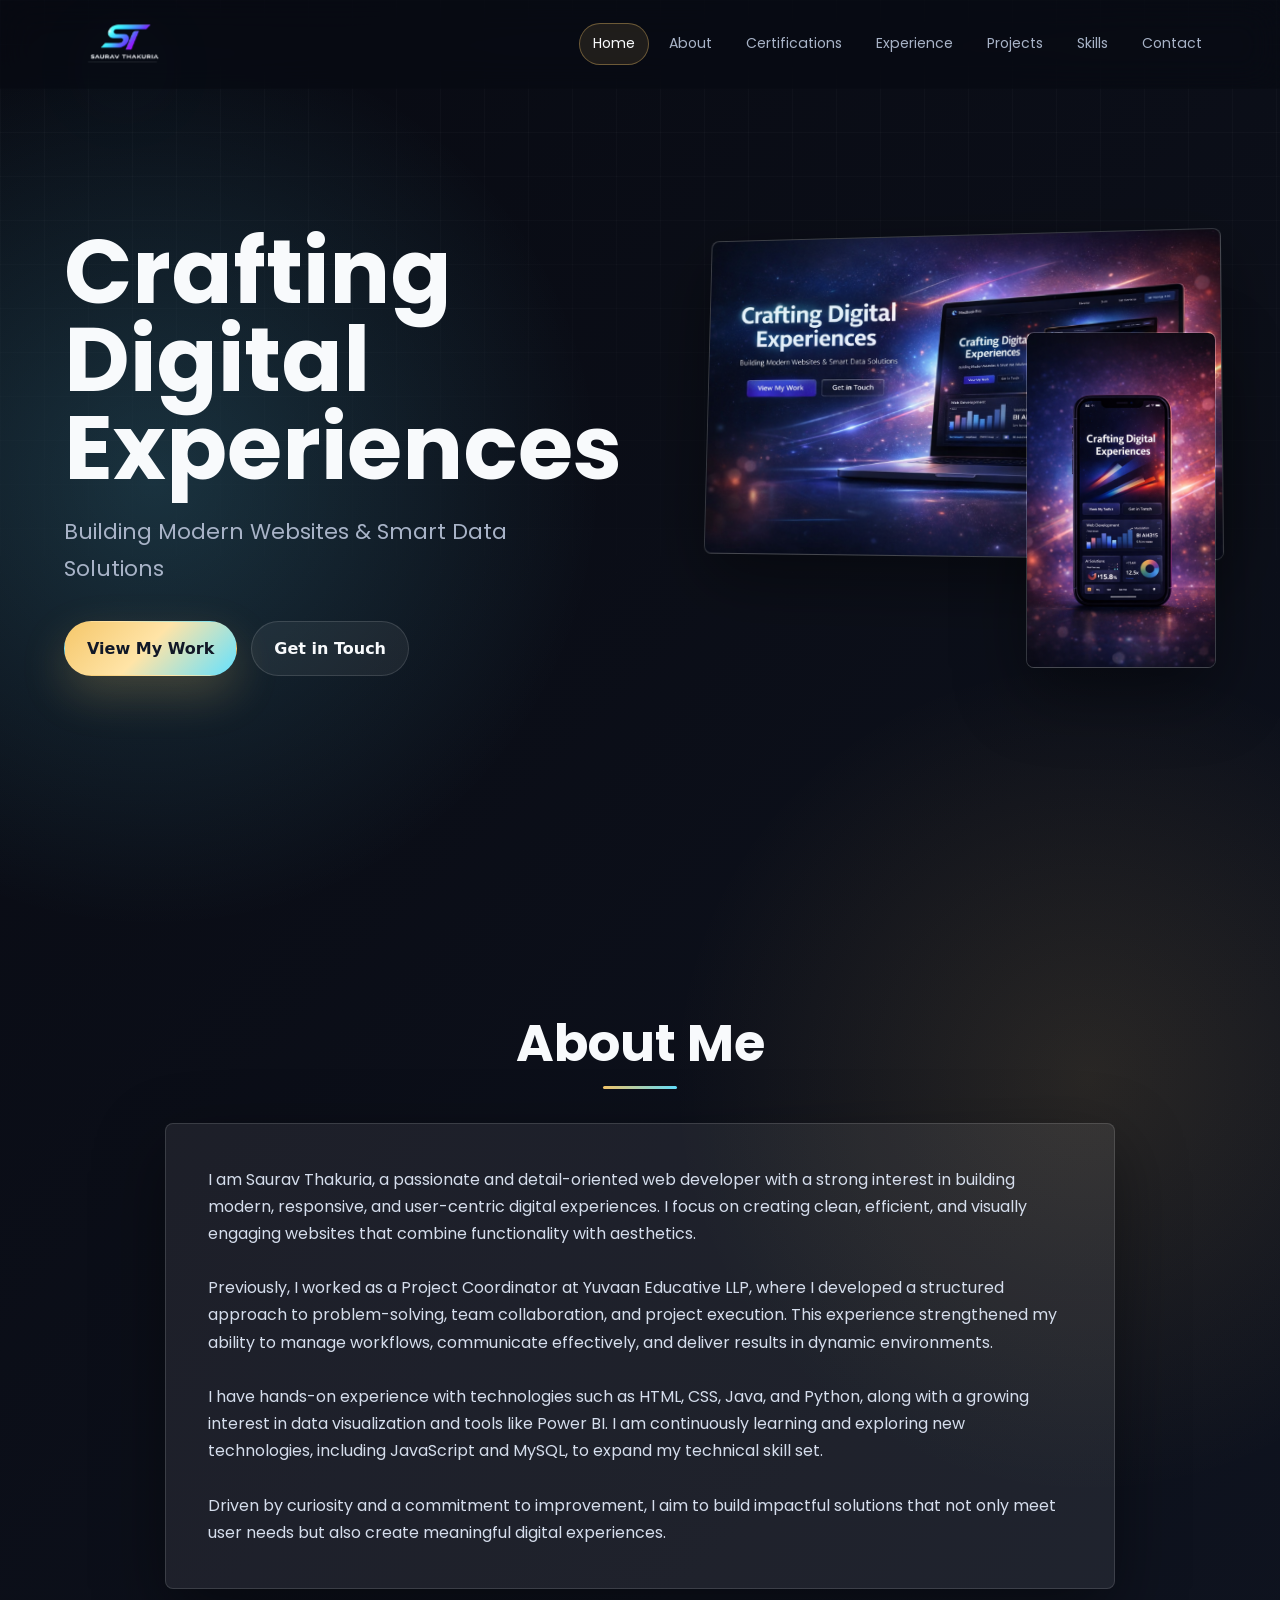
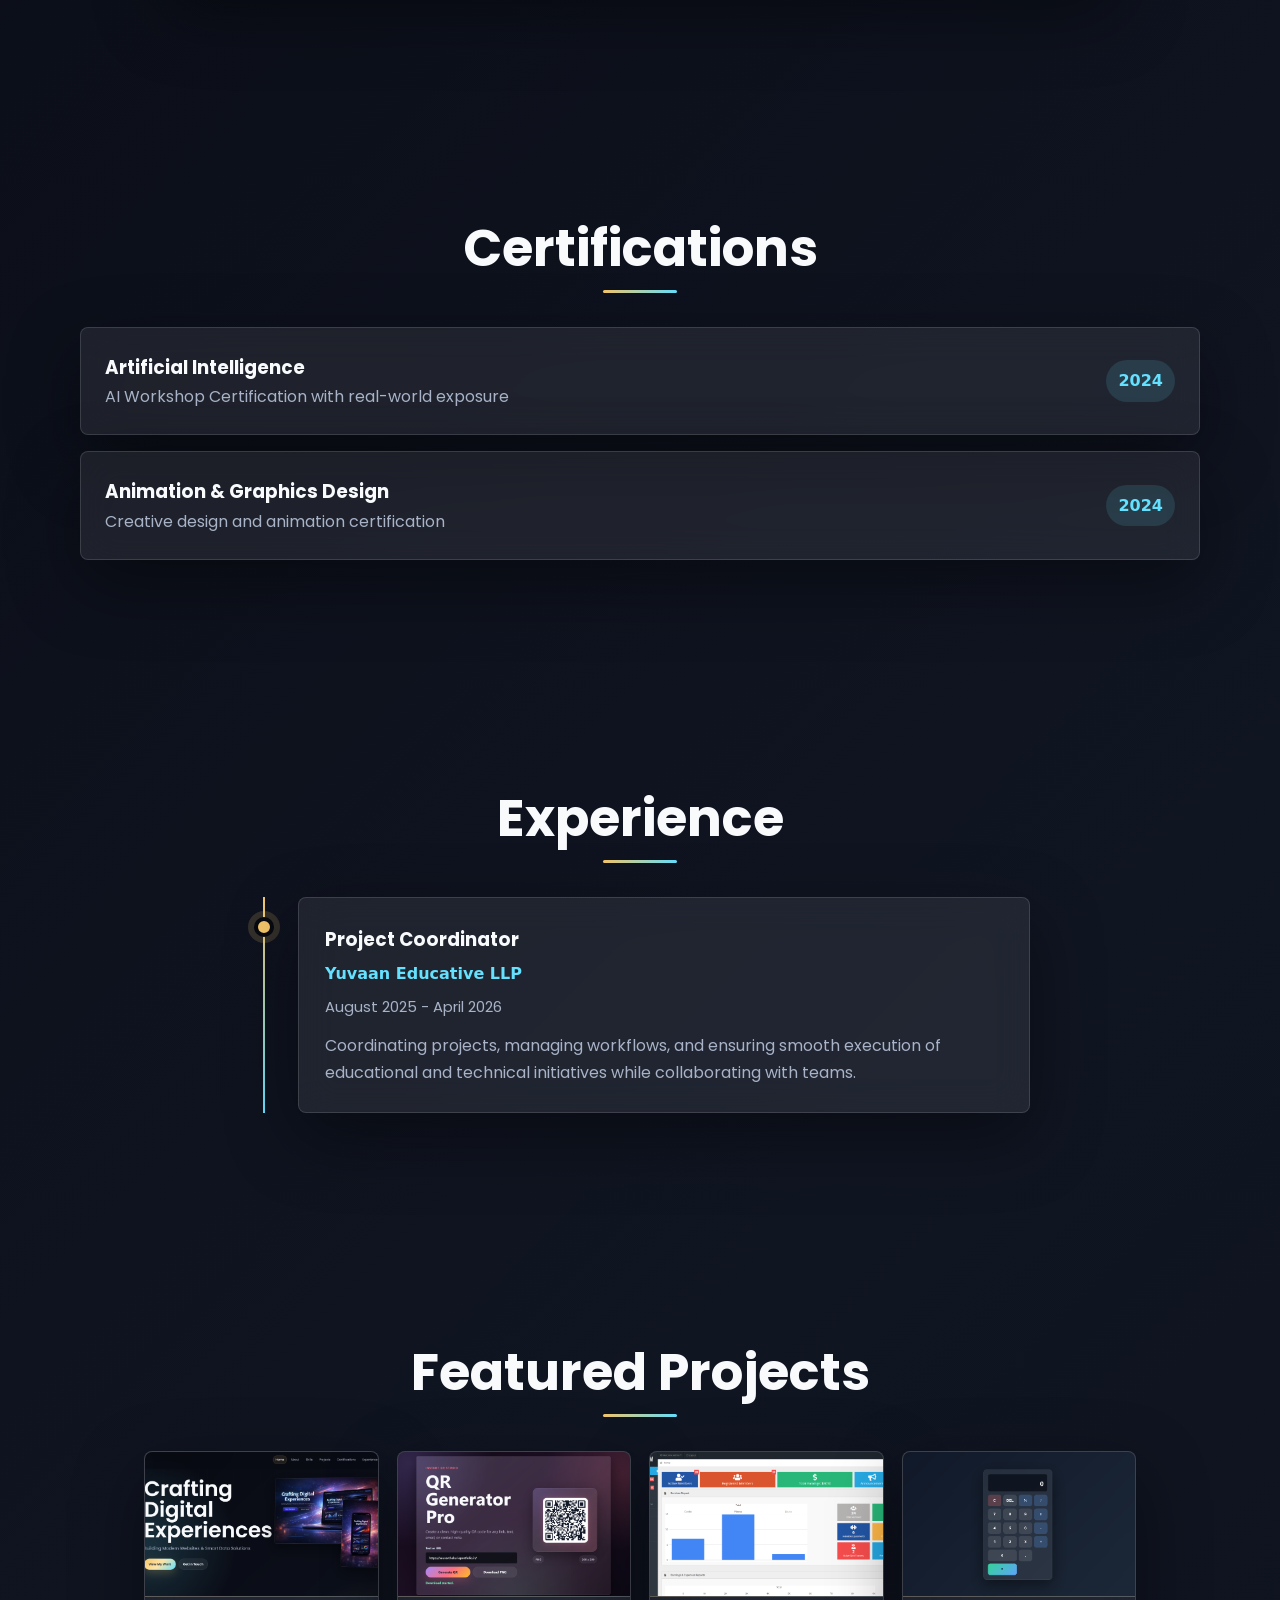
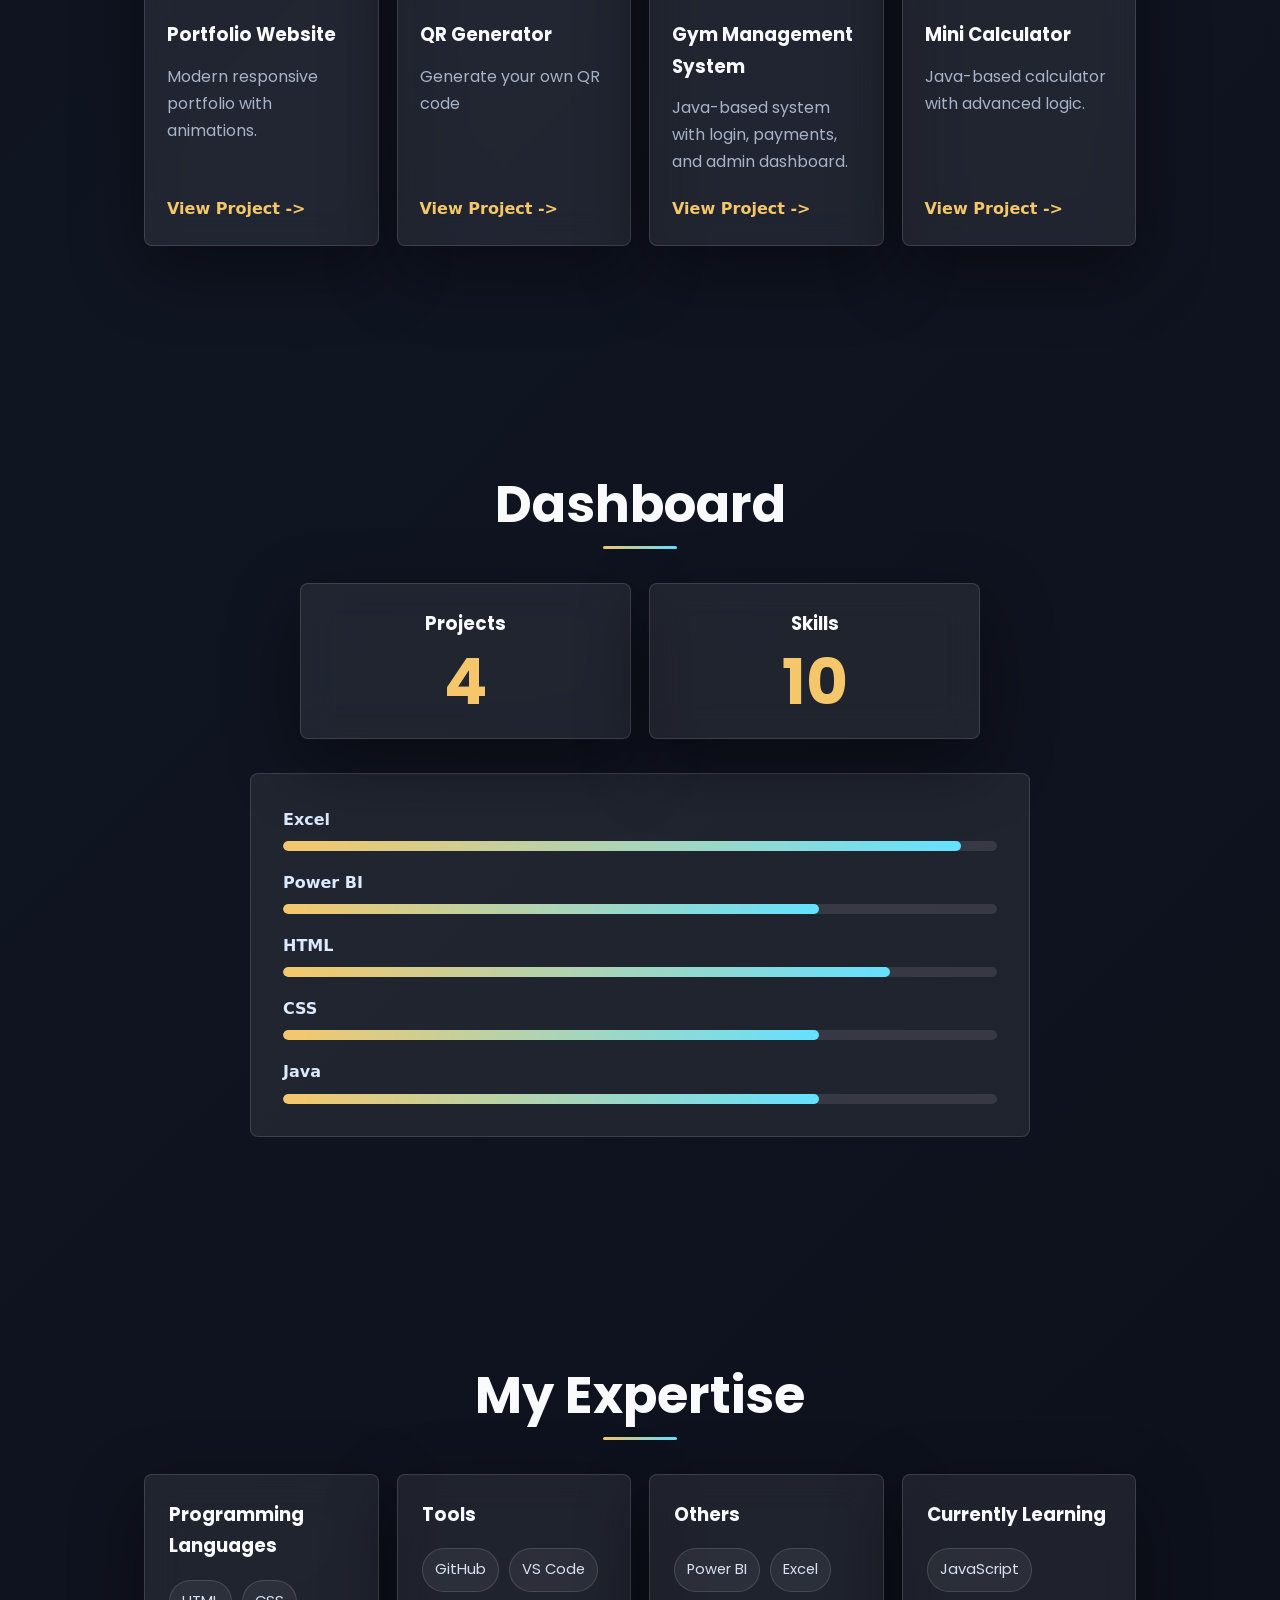
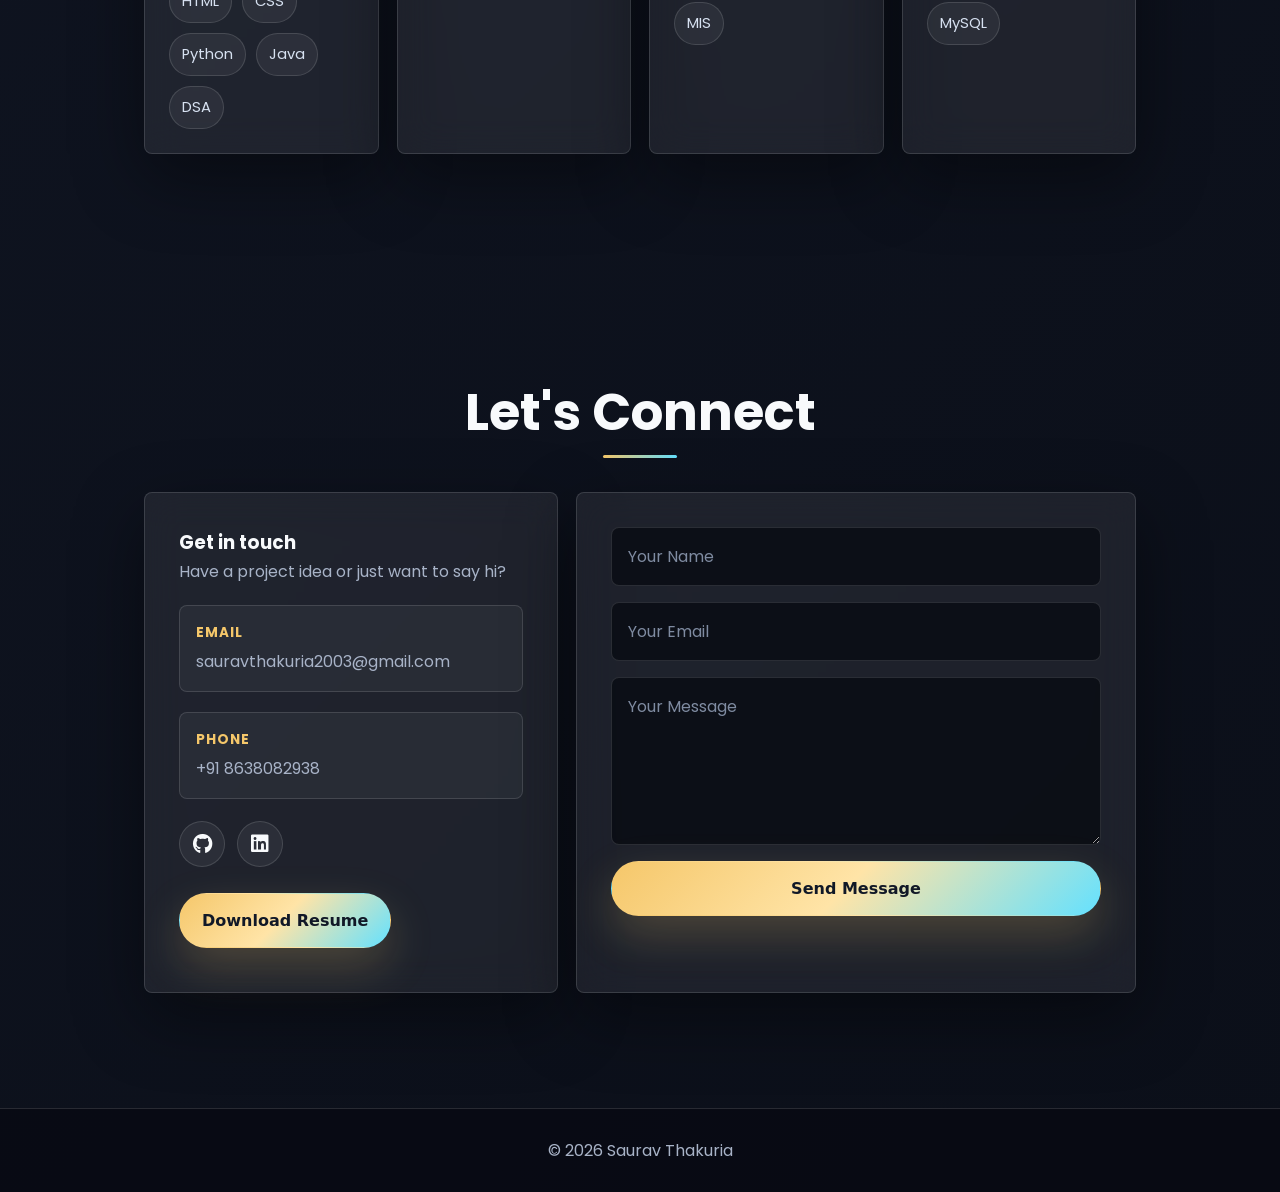
==== commit 064e475d: "Fix HTML formatting and update content" ====
--- a/index.html
+++ b/index.html
@@ -192,7 +192,7 @@
     </div>
 
     <div class="project-card">
-      <a class="project-media" href="https://github.com/s-aur-av/Simple-Calculator" target="_blank" rel="noopener noreferrer">
+      <a class="project-media" href="Calculator/index.html" target="_blank" rel="noopener noreferrer">
         <img src="assets/calculator.png" alt="Mini calculator project preview">
       </a>
       <div class="project-content">
--- a/style.css
+++ b/style.css
@@ -97,18 +97,18 @@
   background: rgba(8, 10, 18, 0.88);
 }
 
-.logo img {
-  width: 52px;
-  height: 52px;
-  object-fit: contain;
-  filter: drop-shadow(0 12px 20px rgba(100, 225, 255, 0.22));
-  transform: scale(2.346153846);
-  transform-origin: left center;
-}
-
-.logo.image-missing {
-  width: 52px;
-  height: 52px;
+.logo img {
+  width: 52px;
+  height: 52px;
+  object-fit: contain;
+  filter: drop-shadow(0 12px 20px rgba(100, 225, 255, 0.22));
+  transform: scale(2.346153846);
+  transform-origin: left center;
+}
+
+.logo.image-missing {
+  width: 52px;
+  height: 52px;
   display: grid;
   place-items: center;
   border: 1px solid rgba(245, 199, 106, 0.36);
@@ -116,10 +116,10 @@
   background: linear-gradient(135deg, rgba(245, 199, 106, 0.18), rgba(100, 225, 255, 0.16));
   color: var(--gold);
   font-size: 1rem;
-  letter-spacing: 0;
-  transform: scale(2.346153846);
-  transform-origin: left center;
-}
+  letter-spacing: 0;
+  transform: scale(2.346153846);
+  transform-origin: left center;
+}
 
 .logo.image-missing::after {
   content: "ST";
@@ -128,7 +128,7 @@
 nav {
   display: flex;
   align-items: center;
-  justify-content: flex-end;
+  justify-content: flex-start;
   gap: 6px;
   flex-wrap: wrap;
 }
@@ -293,22 +293,22 @@
   perspective: 1000px;
 }
 
-.main-screen,
-.mobile-screen {
-  overflow: hidden;
-  border: 1px solid var(--line);
-  border-radius: var(--radius);
-  background: linear-gradient(145deg, rgba(255, 255, 255, 0.14), rgba(255, 255, 255, 0.04));
-  box-shadow: var(--shadow);
-  transition: border-color 0.25s ease, box-shadow 0.25s ease, filter 0.25s ease;
-}
-
-.hero-right:hover .main-screen,
-.hero-right:hover .mobile-screen {
-  border-color: rgba(245, 199, 106, 0.42);
-  box-shadow: 0 28px 80px rgba(100, 225, 255, 0.2);
-  filter: saturate(1.08);
-}
+.main-screen,
+.mobile-screen {
+  overflow: hidden;
+  border: 1px solid var(--line);
+  border-radius: var(--radius);
+  background: linear-gradient(145deg, rgba(255, 255, 255, 0.14), rgba(255, 255, 255, 0.04));
+  box-shadow: var(--shadow);
+  transition: border-color 0.25s ease, box-shadow 0.25s ease, filter 0.25s ease;
+}
+
+.hero-right:hover .main-screen,
+.hero-right:hover .mobile-screen {
+  border-color: rgba(245, 199, 106, 0.42);
+  box-shadow: 0 28px 80px rgba(100, 225, 255, 0.2);
+  filter: saturate(1.08);
+}
 
 .main-screen {
   transform: rotateY(-7deg) rotateX(4deg);
@@ -410,20 +410,20 @@
   backdrop-filter: blur(18px);
 }
 
-.cert-item {
-  display: flex;
-  align-items: center;
-  justify-content: space-between;
-  gap: 18px;
-  padding: 24px;
-  transition: transform 0.22s ease, border-color 0.22s ease, background 0.22s ease;
-}
-
-.cert-item:hover {
-  transform: translateY(-4px);
-  border-color: rgba(100, 225, 255, 0.38);
-  background: var(--panel-strong);
-}
+.cert-item {
+  display: flex;
+  align-items: center;
+  justify-content: space-between;
+  gap: 18px;
+  padding: 24px;
+  transition: transform 0.22s ease, border-color 0.22s ease, background 0.22s ease;
+}
+
+.cert-item:hover {
+  transform: translateY(-4px);
+  border-color: rgba(100, 225, 255, 0.38);
+  background: var(--panel-strong);
+}
 
 .cert-left h3,
 .timeline-content h3,
@@ -484,16 +484,16 @@
   box-shadow: 0 0 0 6px rgba(245, 199, 106, 0.16);
 }
 
-.timeline-content {
-  padding: 26px;
-  transition: transform 0.22s ease, border-color 0.22s ease, background 0.22s ease;
-}
-
-.timeline-content:hover {
-  transform: translateX(6px);
-  border-color: rgba(245, 199, 106, 0.36);
-  background: var(--panel-strong);
-}
+.timeline-content {
+  padding: 26px;
+  transition: transform 0.22s ease, border-color 0.22s ease, background 0.22s ease;
+}
+
+.timeline-content:hover {
+  transform: translateX(6px);
+  border-color: rgba(245, 199, 106, 0.36);
+  background: var(--panel-strong);
+}
 
 .company {
   margin-top: 4px;
@@ -668,22 +668,22 @@
   margin-top: 18px;
 }
 
-.tags span {
-  padding: 8px 12px;
-  border: 1px solid var(--line);
-  border-radius: 999px;
-  background: rgba(255, 255, 255, 0.06);
-  color: #d7e1f1;
-  font-size: 0.92rem;
-  transition: transform 0.2s ease, border-color 0.2s ease, background 0.2s ease, color 0.2s ease;
-}
-
-.tags span:hover {
-  transform: translateY(-3px);
-  border-color: rgba(245, 199, 106, 0.42);
-  background: rgba(245, 199, 106, 0.12);
-  color: var(--text);
-}
+.tags span {
+  padding: 8px 12px;
+  border: 1px solid var(--line);
+  border-radius: 999px;
+  background: rgba(255, 255, 255, 0.06);
+  color: #d7e1f1;
+  font-size: 0.92rem;
+  transition: transform 0.2s ease, border-color 0.2s ease, background 0.2s ease, color 0.2s ease;
+}
+
+.tags span:hover {
+  transform: translateY(-3px);
+  border-color: rgba(245, 199, 106, 0.42);
+  background: rgba(245, 199, 106, 0.12);
+  color: var(--text);
+}
 
 .contact-wrapper {
   grid-template-columns: 0.85fr 1.15fr;
@@ -695,20 +695,20 @@
   padding: clamp(22px, 4vw, 34px);
 }
 
-.info-box {
-  margin-top: 20px;
-  padding: 16px;
-  border: 1px solid var(--line);
-  border-radius: var(--radius);
-  background: rgba(255, 255, 255, 0.045);
-  transition: transform 0.2s ease, border-color 0.2s ease, background 0.2s ease;
-}
-
-.info-box:hover {
-  transform: translateY(-3px);
-  border-color: rgba(100, 225, 255, 0.38);
-  background: rgba(255, 255, 255, 0.07);
-}
+.info-box {
+  margin-top: 20px;
+  padding: 16px;
+  border: 1px solid var(--line);
+  border-radius: var(--radius);
+  background: rgba(255, 255, 255, 0.045);
+  transition: transform 0.2s ease, border-color 0.2s ease, background 0.2s ease;
+}
+
+.info-box:hover {
+  transform: translateY(-3px);
+  border-color: rgba(100, 225, 255, 0.38);
+  background: rgba(255, 255, 255, 0.07);
+}
 
 .info-box p {
   overflow-wrap: anywhere;
@@ -982,12 +982,12 @@
     padding-inline: 14px;
   }
 
-  .logo img,
-  .logo.image-missing {
-    width: 44px;
-    height: 44px;
-    transform: scale(2.772727273);
-  }
+  .logo img,
+  .logo.image-missing {
+    width: 44px;
+    height: 44px;
+    transform: scale(2.772727273);
+  }
 
   nav {
     top: 61px;
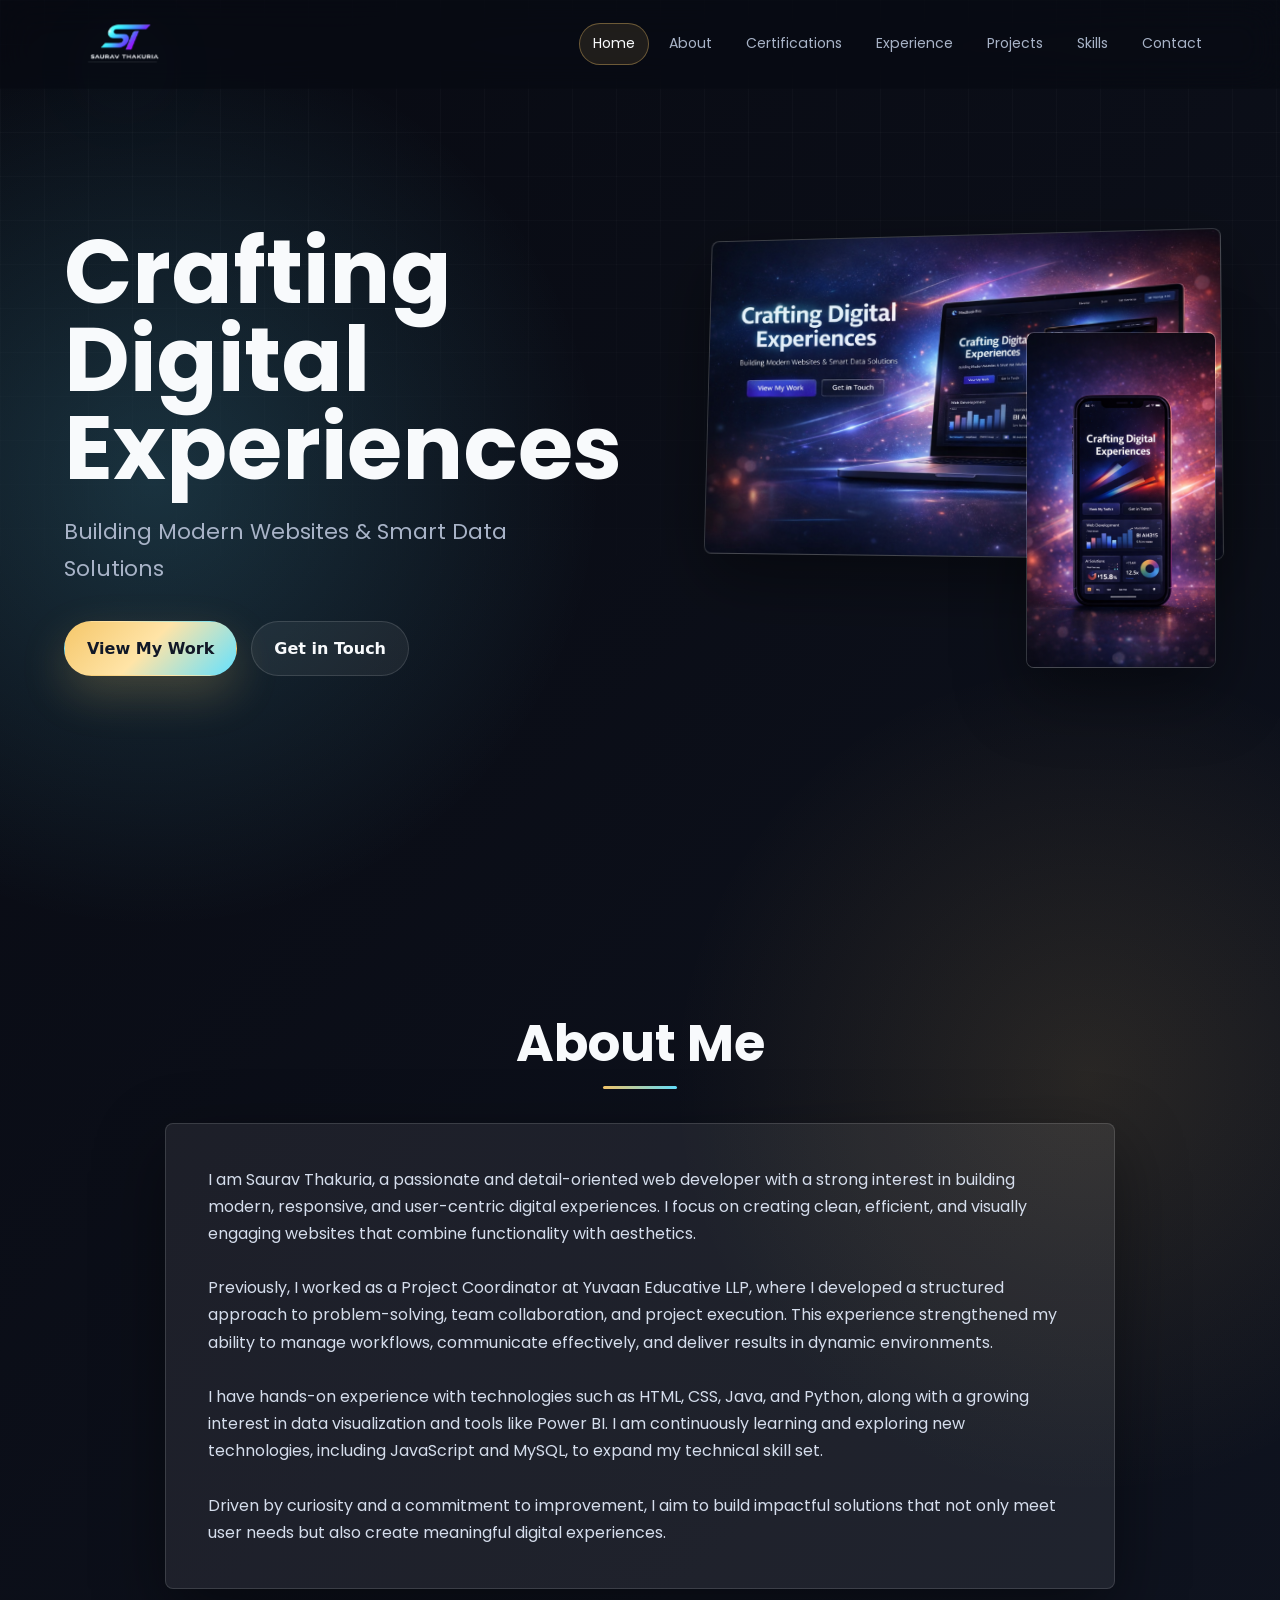
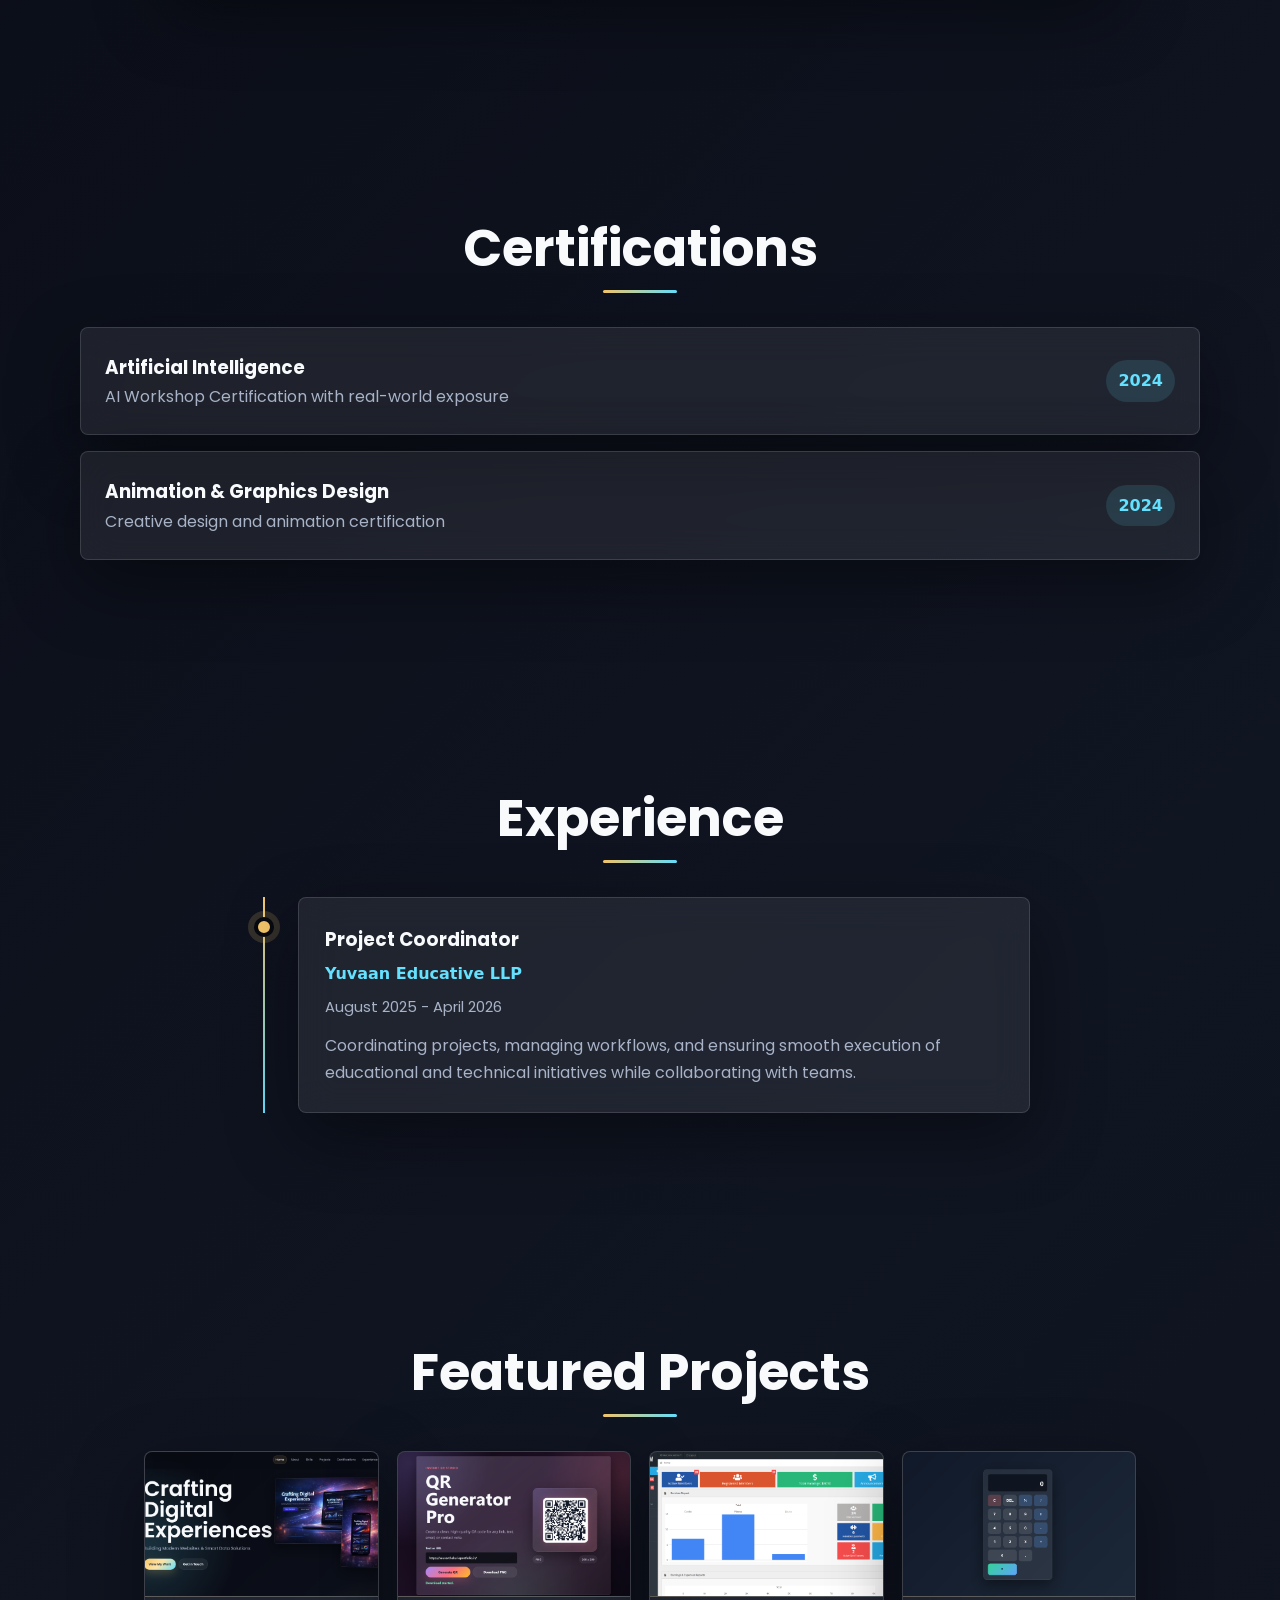
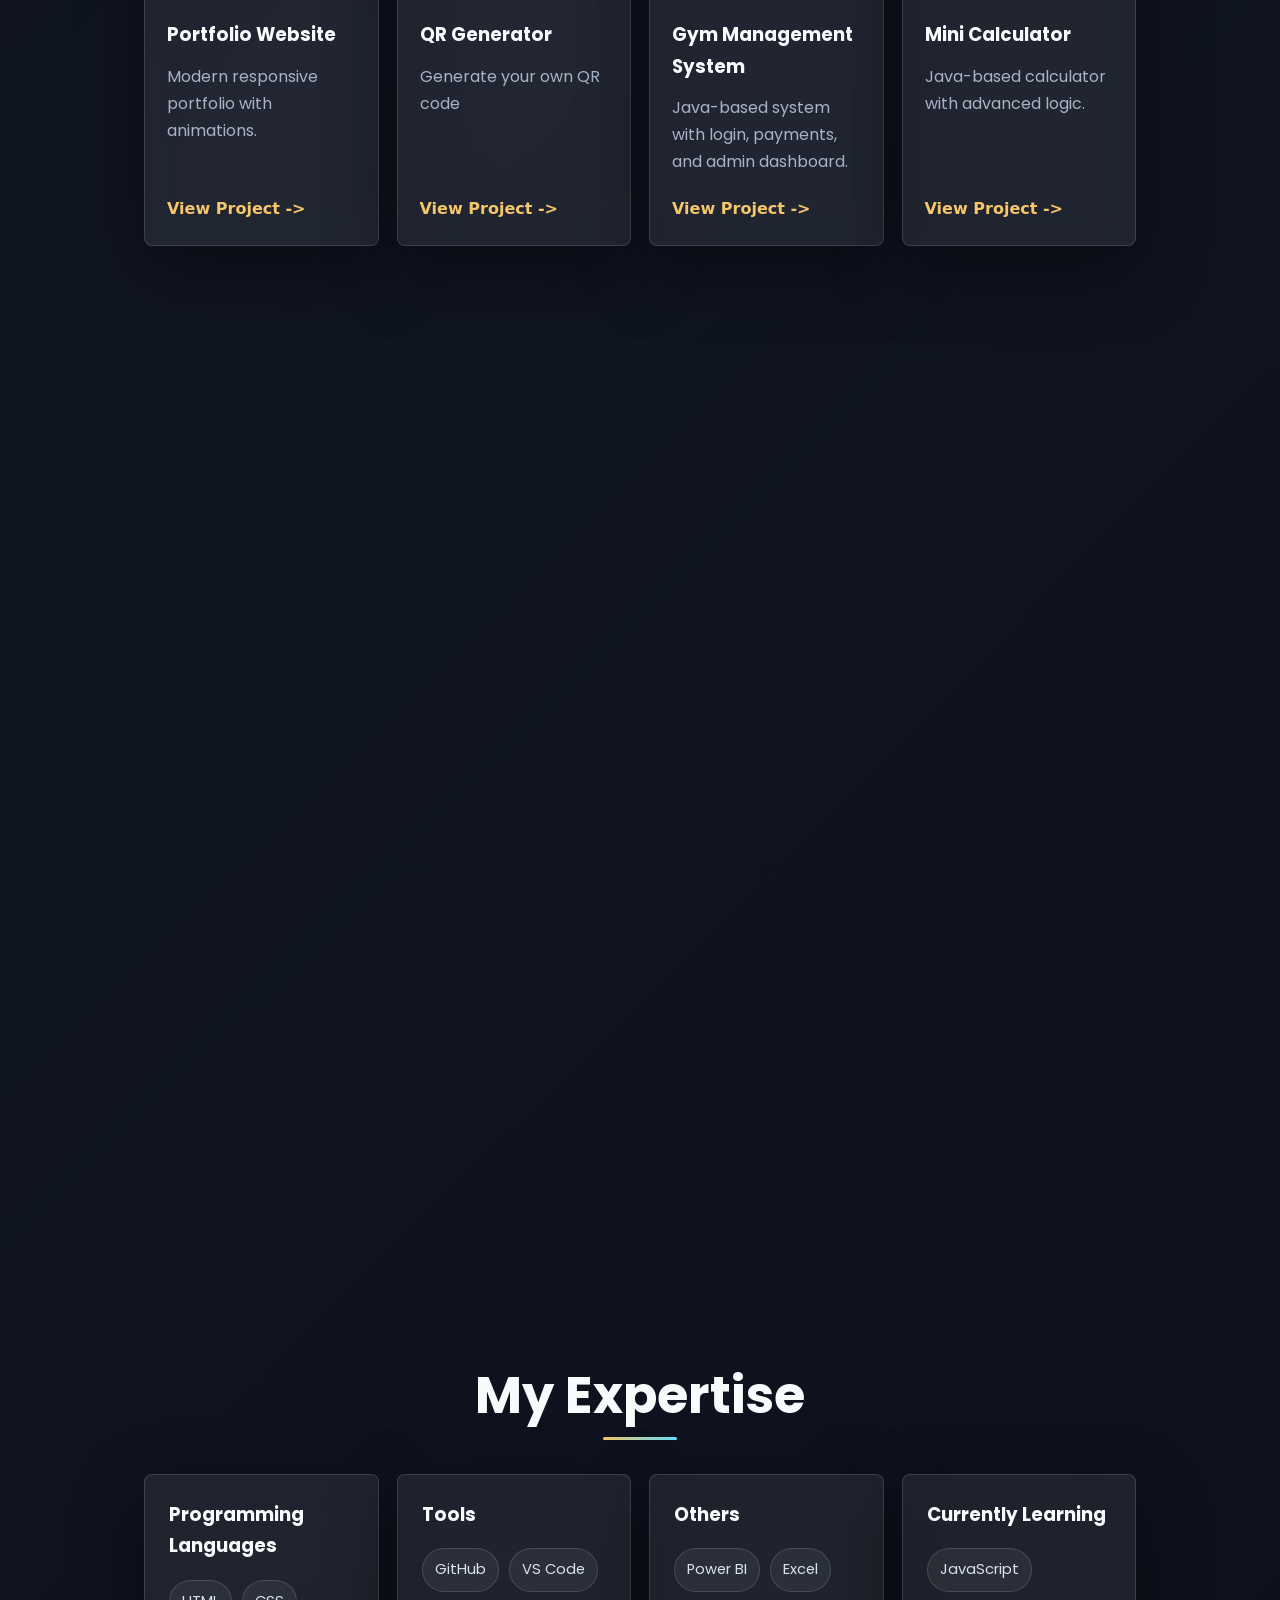
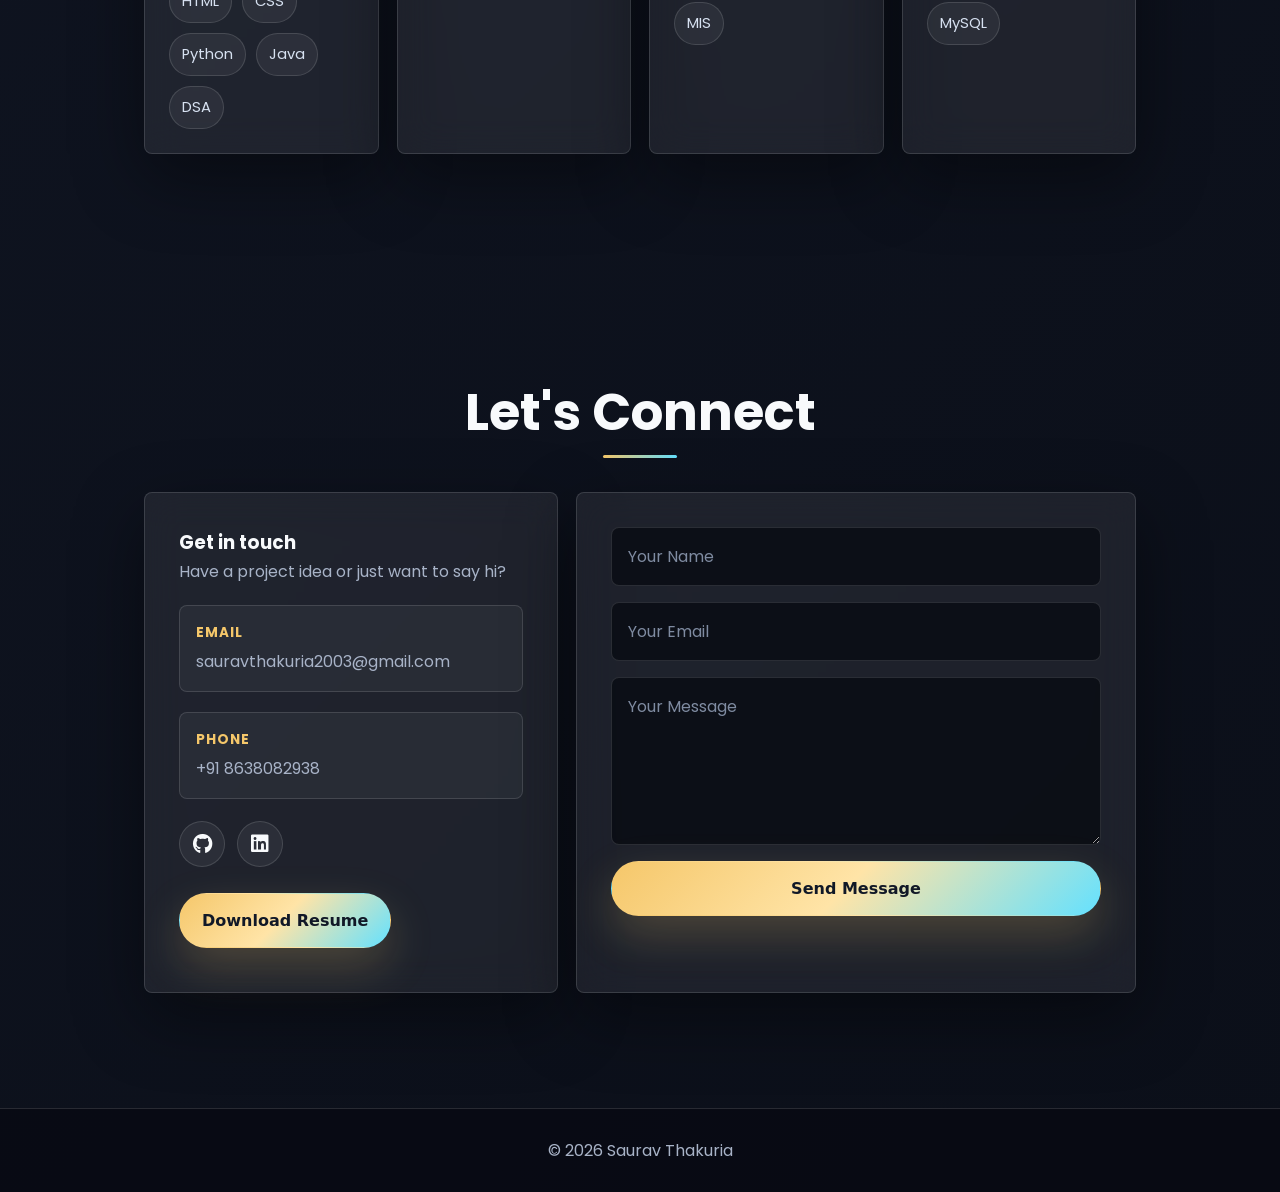
==== commit 6f7cd625: "Update index.html" ====
--- a/index.html
+++ b/index.html
@@ -2,6 +2,7 @@
 <html lang="en">
 <head>
     <meta charset="UTF-8">
+    <meta name="strix-verification" content="strix-verify-0686a3169b826d229566bdd4e54b341f">
     <title>Saurav Thakuria | Portfolio</title>
     <meta name="viewport" content="width=device-width, initial-scale=1.0">
     <meta name="description" content="Portfolio of Saurav Thakuria, a web developer focused on responsive websites, Java projects, data tools, and modern digital experiences.">
